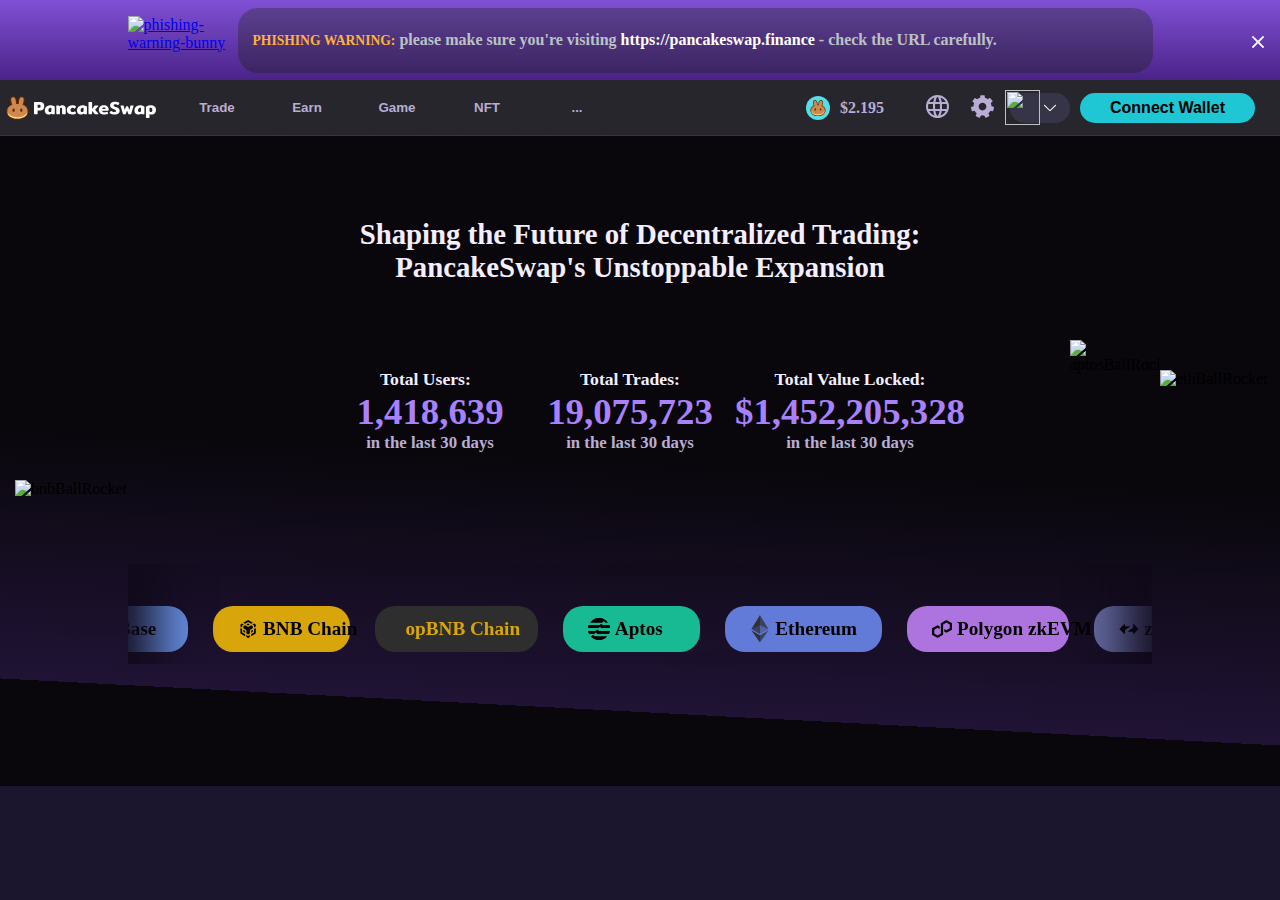
==== pancake_header.html @ ccd19db8 "rafa part" ====
<!DOCTYPE html>
<html lang="en">
<head>
    <meta charset="UTF-8">
    <meta name="viewport" content="width=device-width, initial-scale=1.0">
    <link rel="stylesheet" href="glide.core.min.css">
    <link rel="stylesheet" href="pancake_header.css">
    <link rel="stylesheet" href="pancake_header.js">
    <title>Document</title>
</head>
<body>
    <!--    Rafa Header  -->
    <div id="setBack"></div>
    <div id="phisWarning">
        <div id="phisContainer">
        <a id="phisBunnyBack"  href="https://imgbb.com/"><img id="phisBunny" src="https://i.ibb.co/3ckS0Kd/phishing-warning-bunny.webp" alt="phishing-warning-bunny" border="0"></a> 
        <div id="warningText">
            <p id="phisText"><span id="phisTitle">PHISHING WARNING:</span>  please make sure you're visiting  <span id="phisURL">https://pancakeswap.finance</span> - check the URL carefully.</p>
        </div>
        <button id="phisButton" >
                    <svg id="phisClose" fill="#000000" height="800px" width="800px" version="1.1" id="Layer_1" xmlns="http://www.w3.org/2000/svg" xmlns:xlink="http://www.w3.org/1999/xlink" 
                viewBox="0 0 492 492" xml:space="preserve">
            <g>
                <g>
                    <path d="M300.188,246L484.14,62.04c5.06-5.064,7.852-11.82,7.86-19.024c0-7.208-2.792-13.972-7.86-19.028L468.02,7.872
                        c-5.068-5.076-11.824-7.856-19.036-7.856c-7.2,0-13.956,2.78-19.024,7.856L246.008,191.82L62.048,7.872
                        c-5.06-5.076-11.82-7.856-19.028-7.856c-7.2,0-13.96,2.78-19.02,7.856L7.872,23.988c-10.496,10.496-10.496,27.568,0,38.052
                        L191.828,246L7.872,429.952c-5.064,5.072-7.852,11.828-7.852,19.032c0,7.204,2.788,13.96,7.852,19.028l16.124,16.116
                        c5.06,5.072,11.824,7.856,19.02,7.856c7.208,0,13.968-2.784,19.028-7.856l183.96-183.952l183.952,183.952
                        c5.068,5.072,11.824,7.856,19.024,7.856h0.008c7.204,0,13.96-2.784,19.028-7.856l16.12-16.116
                        c5.06-5.064,7.852-11.824,7.852-19.028c0-7.204-2.792-13.96-7.852-19.028L300.188,246z"/>
                </g>
            </g>
            </svg>
        </button>
        </div>
    </div>
    <nav class="navbar">
    <button id="panckHome"> 
    <svg id="pancBunnyMob" viewBox="0 0 198 199" color="text" width="20px" xmlns="http://www.w3.org/2000/svg"><path fill-rule="evenodd" clip-rule="evenodd" d="M98.552 198.607c-29.49-.022-53.246-7.027-69.844-19.609C11.91 166.265 3 148.195 3 127.748c0-19.701 8.891-33.907 18.952-43.51 7.884-7.525 16.584-12.344 22.642-15.117-1.37-4.162-3.079-9.61-4.608-15.238-2.046-7.53-4.053-16.366-4.053-22.84 0-7.663 1.687-15.36 6.238-21.34C46.98 3.385 54.218 0 62.926 0c6.806 0 12.584 2.499 17.108 6.81 4.324 4.12 7.202 9.593 9.189 15.298 3.491 10.024 4.85 22.618 5.232 35.187h8.341c.382-12.569 1.741-25.163 5.233-35.187 1.987-5.705 4.865-11.177 9.189-15.298C121.741 2.5 127.519 0 134.325 0c8.708 0 15.947 3.385 20.755 9.703 4.551 5.98 6.239 13.677 6.239 21.34 0 6.474-2.007 15.31-4.054 22.84-1.529 5.628-3.238 11.076-4.608 15.238 6.058 2.773 14.759 7.592 22.643 15.118 10.06 9.602 18.952 23.808 18.952 43.509 0 20.447-8.911 38.517-25.708 51.25-16.598 12.582-40.354 19.587-69.844 19.609h-.148z" fill="#633001"></path><path d="M62.926 7.288c-12.754 0-18.626 9.516-18.626 22.675 0 10.46 6.822 31.408 9.621 39.563.63 1.835-.36 3.844-2.164 4.555-10.222 4.031-40.39 18.789-40.39 52.588 0 35.603 30.658 62.448 87.191 62.49h.135c56.534-.042 87.19-26.887 87.19-62.49 0-33.799-30.167-48.557-40.389-52.588-1.804-.71-2.794-2.72-2.164-4.555 2.799-8.154 9.621-29.103 9.621-39.563 0-13.16-5.871-22.675-18.626-22.675-18.36 0-22.936 26.007-23.263 53.92-.022 1.863-1.528 3.375-3.392 3.375H89.58c-1.863 0-3.37-1.512-3.391-3.375-.326-27.913-4.903-53.92-23.263-53.92z" fill="#D1884F"></path><path d="M98.693 177.755c-41.538 0-87.253-22.235-87.325-51.018v.134c0 35.632 30.705 62.491 87.325 62.491 56.62 0 87.325-26.859 87.325-62.491v-.134c-.072 28.783-45.787 51.018-87.325 51.018z" fill="#FEDC90"></path><path class="eye" d="M75.614 117.896c0 9.718-4.593 14.779-10.258 14.779-5.665 0-10.258-5.061-10.258-14.779s4.593-14.779 10.258-14.779c5.665 0 10.258 5.061 10.258 14.779zM142.288 117.896c0 9.718-4.592 14.779-10.257 14.779-5.666 0-10.258-5.061-10.258-14.779s4.592-14.779 10.258-14.779c5.665 0 10.257 5.061 10.257 14.779z" fill="#633001"></path></svg>
    <path fill-rule="evenodd" clip-rule="evenodd" d="M98.552 198.607c-29.49-.022-53.246-7.027-69.844-19.609C11.91 166.265 3 148.195 3 127.748c0-19.701 8.891-33.907 18.952-43.51 7.884-7.525 16.584-12.344 22.642-15.117-1.37-4.162-3.079-9.61-4.608-15.238-2.046-7.53-4.053-16.366-4.053-22.84 0-7.663 1.687-15.36 6.238-21.34C46.98 3.385 54.218 0 62.926 0c6.806 0 12.584 2.499 17.108 6.81 4.324 4.12 7.202 9.593 9.189 15.298 3.491 10.024 4.85 22.618 5.232 35.187h8.341c.382-12.569 1.741-25.163 5.233-35.187 1.987-5.705 4.865-11.177 9.189-15.298C121.741 2.5 127.519 0 134.325 0c8.708 0 15.947 3.385 20.755 9.703 4.551 5.98 6.239 13.677 6.239 21.34 0 6.474-2.007 15.31-4.054 22.84-1.529 5.628-3.238 11.076-4.608 15.238 6.058 2.773 14.759 7.592 22.643 15.118 10.06 9.602 18.952 23.808 18.952 43.509 0 20.447-8.911 38.517-25.708 51.25-16.598 12.582-40.354 19.587-69.844 19.609h-.148z" fill="#633001"></path>
    <path d="M62.926 7.288c-12.754 0-18.626 9.516-18.626 22.675 0 10.46 6.822 31.408 9.621 39.563.63 1.835-.36 3.844-2.164 4.555-10.222 4.031-40.39 18.789-40.39 52.588 0 35.603 30.658 62.448 87.191 62.49h.135c56.534-.042 87.19-26.887 87.19-62.49 0-33.799-30.167-48.557-40.389-52.588-1.804-.71-2.794-2.72-2.164-4.555 2.799-8.154 9.621-29.103 9.621-39.563 0-13.16-5.871-22.675-18.626-22.675-18.36 0-22.936 26.007-23.263 53.92-.022 1.863-1.528 3.375-3.392 3.375H89.58c-1.863 0-3.37-1.512-3.391-3.375-.326-27.913-4.903-53.92-23.263-53.92z" fill="#D1884F"></path>
    <path d="M98.693 177.755c-41.538 0-87.253-22.235-87.325-51.018v.134c0 35.632 30.705 62.491 87.325 62.491 56.62 0 87.325-26.859 87.325-62.491v-.134c-.072 28.783-45.787 51.018-87.325 51.018z" fill="#FEDC90"></path>
    <path class="eye" d="M75.614 117.896c0 9.718-4.593 14.779-10.258 14.779-5.665 0-10.258-5.061-10.258-14.779s4.593-14.779 10.258-14.779c5.665 0 10.258 5.061 10.258 14.779zM142.288 117.896c0 9.718-4.592 14.779-10.257 14.779-5.666 0-10.258-5.061-10.258-14.779s4.592-14.779 10.258-14.779c5.665 0 10.257 5.061 10.257 14.779z" fill="#633001"></path>
    
    <svg id="pancBunnyWeb" viewBox="0 0 1281 199" color="text" width="20px" xmlns="http://www.w3.org/2000/svg"><path fill="var(--colors-contrast)" d="M247.013 153.096c-2.979 0-5.085-.617-6.318-1.849-1.13-1.233-1.695-3.185-1.695-5.856v-89.22c0-2.672.616-4.624 1.849-5.856 1.233-1.336 3.287-2.004 6.164-2.004h37.753c14.382 0 24.963 3.031 31.744 9.092 6.78 6.061 10.17 15.101 10.17 27.12 0 11.917-3.39 20.906-10.17 26.967-6.678 5.959-17.259 8.938-31.744 8.938h-14.639v24.963c0 2.671-.616 4.623-1.849 5.856-1.233 1.232-3.339 1.849-6.318 1.849h-14.947zm35.288-55.012c4.212 0 7.448-1.13 9.708-3.39 2.362-2.26 3.544-5.65 3.544-10.17 0-4.623-1.182-8.065-3.544-10.325-2.26-2.26-5.496-3.39-9.708-3.39h-12.174v27.275h12.174zM363.071 155.407c-9.656 0-17.412-3.082-23.268-9.245-5.753-6.267-8.629-15.05-8.629-26.351 0-8.629 1.952-16.18 5.855-22.652 4.007-6.472 9.606-11.454 16.797-14.947 7.294-3.595 15.666-5.393 25.117-5.393 7.808 0 14.691.873 20.649 2.62 6.061 1.643 11.608 4.057 16.642 7.242v61.638c0 1.952-.359 3.236-1.079 3.852-.719.617-2.157.925-4.314.925h-15.718c-1.13 0-2.003-.154-2.619-.463-.617-.41-1.13-1.027-1.541-1.849l-2.004-4.622c-2.979 3.184-6.574 5.496-10.786 6.934-4.109 1.541-9.143 2.311-15.102 2.311zm11.558-20.957c4.006 0 7.139-.976 9.399-2.927 2.26-1.952 3.39-4.726 3.39-8.322V99.163c-1.951-.925-4.417-1.387-7.396-1.387-5.445 0-9.811 1.9-13.098 5.701-3.185 3.801-4.777 9.143-4.777 16.026 0 9.965 4.16 14.947 12.482 14.947zM437.679 153.096c-2.98 0-5.086-.617-6.318-1.849-1.233-1.233-1.849-3.185-1.849-5.856V83.907c0-1.849.308-3.082.924-3.698.719-.72 2.157-1.079 4.315-1.079h15.872c1.232 0 2.157.206 2.773.617.719.308 1.13.924 1.233 1.849l.77 4.623c2.877-2.877 6.627-5.137 11.249-6.78 4.726-1.747 9.965-2.62 15.718-2.62 8.321 0 15.05 2.363 20.186 7.088 5.137 4.623 7.705 11.506 7.705 20.649v40.835c0 2.671-.616 4.623-1.849 5.856-1.13 1.232-3.185 1.849-6.164 1.849h-14.947c-2.979 0-5.136-.617-6.472-1.849-1.233-1.233-1.849-3.185-1.849-5.856v-38.832c0-3.082-.668-5.29-2.003-6.626-1.336-1.335-3.442-2.003-6.318-2.003-3.082 0-5.548.822-7.397 2.465-1.746 1.644-2.619 3.904-2.619 6.781v38.215c0 2.671-.617 4.623-1.849 5.856-1.13 1.232-3.185 1.849-6.164 1.849h-14.947zM564.725 155.407c-14.382 0-25.477-3.339-33.285-10.016-7.807-6.677-11.711-16.385-11.711-29.124 0-7.807 1.798-14.69 5.393-20.648 3.596-5.959 8.784-10.582 15.564-13.869 6.883-3.287 14.999-4.931 24.347-4.931 7.088 0 13.047.668 17.875 2.003 4.931 1.336 9.297 3.39 13.098 6.164 1.13.72 1.695 1.644 1.695 2.774 0 .822-.411 1.9-1.233 3.236l-6.318 10.94c-.719 1.439-1.592 2.158-2.619 2.158-.617 0-1.593-.411-2.928-1.233-2.774-1.746-5.393-3.03-7.859-3.852-2.363-.822-5.342-1.233-8.937-1.233-5.137 0-9.297 1.644-12.482 4.931-3.082 3.287-4.623 7.807-4.623 13.56 0 5.856 1.592 10.376 4.777 13.56 3.185 3.082 7.551 4.623 13.098 4.623 3.287 0 6.267-.462 8.938-1.387 2.671-.924 5.393-2.208 8.167-3.852 1.438-.822 2.465-1.233 3.082-1.233.924 0 1.746.719 2.465 2.158l6.934 11.865c.514 1.027.771 1.849.771 2.465 0 .925-.617 1.798-1.849 2.62-4.315 2.774-9.041 4.828-14.177 6.164-5.034 1.438-11.095 2.157-18.183 2.157zM638.004 155.407c-9.657 0-17.413-3.082-23.268-9.245-5.753-6.267-8.63-15.05-8.63-26.351 0-8.629 1.952-16.18 5.856-22.652 4.006-6.472 9.605-11.454 16.796-14.947 7.294-3.595 15.667-5.393 25.118-5.393 7.807 0 14.69.873 20.648 2.62 6.061 1.643 11.609 4.057 16.643 7.242v61.638c0 1.952-.36 3.236-1.079 3.852-.719.617-2.157.925-4.315.925h-15.717c-1.13 0-2.004-.154-2.62-.463-.616-.41-1.13-1.027-1.541-1.849l-2.003-4.622c-2.979 3.184-6.575 5.496-10.787 6.934-4.109 1.541-9.143 2.311-15.101 2.311zm11.557-20.957c4.007 0 7.14-.976 9.4-2.927 2.26-1.952 3.39-4.726 3.39-8.322V99.163c-1.952-.925-4.417-1.387-7.397-1.387-5.444 0-9.81 1.9-13.098 5.701-3.184 3.801-4.777 9.143-4.777 16.026 0 9.965 4.161 14.947 12.482 14.947zM787.963 147.24c.719.822 1.079 1.747 1.079 2.774 0 .924-.308 1.695-.925 2.311-.616.514-1.438.771-2.465.771h-23.885c-1.438 0-2.517-.103-3.236-.308-.616-.309-1.284-.874-2.003-1.695l-20.957-28.508v22.806c0 2.671-.616 4.623-1.849 5.856-1.233 1.232-3.339 1.849-6.318 1.849h-14.947c-2.979 0-5.085-.617-6.318-1.849-1.13-1.233-1.695-3.185-1.695-5.856v-89.22c0-2.672.616-4.624 1.849-5.856 1.233-1.336 3.288-2.004 6.164-2.004h14.947c2.979 0 5.085.668 6.318 2.004 1.233 1.232 1.849 3.184 1.849 5.855v51.622l20.341-26.504c.616-.822 1.284-1.387 2.003-1.695.719-.309 1.798-.463 3.236-.463h23.885c1.027 0 1.797.309 2.311.925.616.514.925 1.233.925 2.157 0 1.028-.36 1.952-1.079 2.774l-26.35 30.203 27.12 32.051zM837.998 155.407c-8.629 0-16.334-1.438-23.114-4.314-6.677-2.877-11.968-7.192-15.872-12.944-3.903-5.753-5.855-12.79-5.855-21.111 0-13.047 3.698-23.012 11.095-29.895 7.396-6.883 18.029-10.324 31.897-10.324 13.561 0 23.834 3.39 30.819 10.17 7.089 6.678 10.633 15.975 10.633 27.891 0 5.137-2.26 7.705-6.78 7.705h-48.386c0 4.417 1.643 7.808 4.931 10.17 3.39 2.363 8.475 3.544 15.255 3.544 4.212 0 7.705-.359 10.479-1.078 2.876-.822 5.753-2.003 8.629-3.544 1.233-.514 2.055-.771 2.465-.771.925 0 1.695.617 2.312 1.849l5.239 9.862c.514 1.028.771 1.798.771 2.312 0 .924-.617 1.798-1.85 2.619-4.211 2.774-8.988 4.777-14.33 6.01-5.342 1.233-11.455 1.849-18.338 1.849zm11.866-48.077c0-3.904-1.13-6.935-3.39-9.092-2.26-2.157-5.651-3.236-10.171-3.236s-7.961 1.13-10.324 3.39c-2.363 2.158-3.544 5.137-3.544 8.938h27.429zM930.417 155.407c-8.63 0-16.797-.873-24.501-2.619-7.705-1.85-13.92-4.418-18.646-7.705-1.746-1.13-2.619-2.312-2.619-3.544 0-.822.308-1.695.924-2.62l7.551-12.019c.822-1.233 1.643-1.849 2.465-1.849.514 0 1.387.359 2.62 1.078 3.801 2.158 8.115 3.904 12.944 5.239 4.828 1.336 9.605 2.004 14.331 2.004 4.828 0 8.372-.719 10.632-2.158 2.363-1.438 3.544-3.749 3.544-6.934 0-3.082-1.284-5.496-3.852-7.242-2.466-1.747-7.14-3.955-14.023-6.626-10.375-3.904-18.491-8.27-24.347-13.099-5.753-4.93-8.629-11.608-8.629-20.032 0-10.17 3.647-17.926 10.941-23.268C907.046 48.67 916.753 46 928.876 46c8.423 0 15.615.77 21.573 2.311 6.061 1.439 11.197 3.699 15.409 6.78 1.747 1.336 2.62 2.569 2.62 3.699 0 .719-.308 1.54-.925 2.465l-7.55 12.02c-.925 1.232-1.747 1.849-2.466 1.849-.513 0-1.387-.36-2.619-1.079-5.959-3.904-13.047-5.855-21.265-5.855-4.418 0-7.808.719-10.171 2.157-2.362 1.438-3.544 3.801-3.544 7.088 0 2.26.617 4.11 1.849 5.548 1.233 1.438 2.877 2.722 4.931 3.852 2.158 1.027 5.445 2.363 9.862 4.007l2.928 1.078c7.602 2.98 13.561 5.856 17.875 8.63 4.418 2.67 7.756 6.009 10.016 10.016 2.26 3.903 3.39 8.834 3.39 14.793 0 9.143-3.441 16.437-10.324 21.881-6.78 5.445-16.796 8.167-30.048 8.167zM1003.53 153.096c-1.54 0-2.72-.257-3.544-.771-.822-.513-1.439-1.541-1.85-3.082l-19.878-66.569c-.205-.616-.308-1.078-.308-1.386 0-1.438 1.027-2.158 3.082-2.158h20.338c1.34 0 2.31.257 2.93.77.62.412 1.03 1.13 1.23 2.158l8.32 34.98 10.48-28.2c.52-1.232 1.03-2.054 1.54-2.465.62-.514 1.65-.77 3.09-.77h9.7c1.44 0 2.42.256 2.93.77.62.41 1.18 1.233 1.7 2.465l10.32 28.2 8.48-34.98c.3-1.027.71-1.746 1.23-2.157.51-.514 1.44-.77 2.77-.77h20.5c2.05 0 3.08.719 3.08 2.157 0 .308-.1.77-.31 1.386l-20.03 66.569c-.41 1.541-1.03 2.569-1.85 3.082-.72.514-1.85.771-3.39.771h-15.1c-1.44 0-2.52-.257-3.24-.771-.72-.616-1.33-1.643-1.85-3.082l-10.17-27.891-10.17 27.891c-.41 1.439-1.03 2.466-1.85 3.082-.72.514-1.79.771-3.23.771h-14.95zM1128.73 155.407c-9.66 0-17.41-3.082-23.27-9.245-5.75-6.267-8.63-15.05-8.63-26.351 0-8.629 1.95-16.18 5.86-22.652 4-6.472 9.6-11.454 16.79-14.947 7.3-3.595 15.67-5.393 25.12-5.393 7.81 0 14.69.873 20.65 2.62 6.06 1.643 11.61 4.057 16.64 7.242v61.638c0 1.952-.36 3.236-1.08 3.852-.72.617-2.15.925-4.31.925h-15.72c-1.13 0-2-.154-2.62-.463-.62-.41-1.13-1.027-1.54-1.849l-2-4.622c-2.98 3.184-6.58 5.496-10.79 6.934-4.11 1.541-9.14 2.311-15.1 2.311zm11.56-20.957c4 0 7.14-.976 9.4-2.927 2.26-1.952 3.39-4.726 3.39-8.322V99.163c-1.96-.925-4.42-1.387-7.4-1.387-5.45 0-9.81 1.9-13.1 5.701-3.18 3.801-4.78 9.143-4.78 16.026 0 9.965 4.17 14.947 12.49 14.947zM1203.18 184.223c-2.98 0-5.08-.616-6.32-1.849-1.13-1.233-1.69-3.185-1.69-5.856V88.222c4.62-3.287 10.43-6.01 17.41-8.167 6.99-2.157 14.28-3.236 21.88-3.236 31.03 0 46.54 13.15 46.54 39.448 0 11.917-3.29 21.419-9.86 28.508-6.58 7.088-15.87 10.632-27.89 10.632-3.39 0-6.68-.411-9.87-1.233-3.08-.821-5.65-1.951-7.7-3.39v25.734c0 2.671-.62 4.623-1.85 5.856-1.23 1.233-3.34 1.849-6.32 1.849h-14.33zm33.44-49.619c4.42 0 7.71-1.643 9.86-4.931 2.26-3.39 3.39-7.91 3.39-13.56 0-6.677-1.33-11.352-4-14.023-2.57-2.773-6.58-4.16-12.02-4.16-3.5 0-6.27.462-8.32 1.387v24.501c0 3.493.97 6.164 2.92 8.013 1.96 1.849 4.68 2.773 8.17 2.773z"></path><path fill-rule="evenodd" clip-rule="evenodd" d="M97.556 198.607c-29.192-.022-52.708-7.027-69.138-19.609-16.627-12.733-25.448-30.803-25.448-51.25 0-19.701 8.801-33.907 18.76-43.51 7.805-7.525 16.417-12.344 22.414-15.117-1.356-4.162-3.048-9.61-4.562-15.238-2.025-7.53-4.012-16.366-4.012-22.84 0-7.663 1.67-15.36 6.175-21.34C46.505 3.385 53.671 0 62.291 0c6.737 0 12.457 2.499 16.934 6.81 4.28 4.12 7.13 9.593 9.097 15.298 3.456 10.024 4.802 22.618 5.179 35.187h8.257c.378-12.569 1.723-25.163 5.18-35.187 1.967-5.705 4.815-11.177 9.096-15.298C120.512 2.5 126.231 0 132.968 0c8.621 0 15.786 3.385 20.546 9.703 4.505 5.98 6.176 13.677 6.176 21.34 0 6.474-1.988 15.31-4.013 22.84-1.514 5.628-3.206 11.076-4.562 15.238 5.997 2.773 14.61 7.592 22.414 15.118 9.959 9.602 18.76 23.808 18.76 43.509 0 20.447-8.82 38.517-25.448 51.25-16.43 12.582-39.946 19.587-69.138 19.609h-.147z" fill="#633001"></path><path d="M62.29 7.288c-12.625 0-18.437 9.516-18.437 22.675 0 10.46 6.753 31.408 9.523 39.563.624 1.835-.356 3.844-2.142 4.555-10.119 4.031-39.981 18.789-39.981 52.588 0 35.603 30.347 62.448 86.31 62.491l.066-.001.067.001c55.962-.043 86.309-26.888 86.309-62.491 0-33.799-29.862-48.557-39.981-52.588-1.786-.71-2.765-2.72-2.142-4.555 2.771-8.154 9.524-29.103 9.524-39.563 0-13.16-5.812-22.675-18.438-22.675-18.174 0-22.705 26.007-23.028 53.92-.021 1.863-1.513 3.375-3.357 3.375H88.676c-1.845 0-3.336-1.512-3.358-3.375-.323-27.913-4.853-53.92-23.028-53.92z" fill="#D1884F"></path><path d="M97.696 177.755c-41.118 0-86.372-22.235-86.443-51.018v.134c0 35.632 30.395 62.491 86.443 62.491s86.443-26.859 86.443-62.491v-.134c-.071 28.783-45.325 51.018-86.443 51.018z" fill="#FEDC90"></path><path class="eye" d="M74.85 117.896c0 9.718-4.546 14.779-10.154 14.779s-10.154-5.061-10.154-14.779 4.546-14.779 10.154-14.779 10.154 5.061 10.154 14.779zM140.851 117.896c0 9.718-4.546 14.779-10.154 14.779s-10.154-5.061-10.154-14.779 4.546-14.779 10.154-14.779 10.154 5.061 10.154 14.779z" fill="#633001"></path></svg>
    <path fill="var(--colors-contrast)" d="M247.013 153.096c-2.979 0-5.085-.617-6.318-1.849-1.13-1.233-1.695-3.185-1.695-5.856v-89.22c0-2.672.616-4.624 1.849-5.856 1.233-1.336 3.287-2.004 6.164-2.004h37.753c14.382 0 24.963 3.031 31.744 9.092 6.78 6.061 10.17 15.101 10.17 27.12 0 11.917-3.39 20.906-10.17 26.967-6.678 5.959-17.259 8.938-31.744 8.938h-14.639v24.963c0 2.671-.616 4.623-1.849 5.856-1.233 1.232-3.339 1.849-6.318 1.849h-14.947zm35.288-55.012c4.212 0 7.448-1.13 9.708-3.39 2.362-2.26 3.544-5.65 3.544-10.17 0-4.623-1.182-8.065-3.544-10.325-2.26-2.26-5.496-3.39-9.708-3.39h-12.174v27.275h12.174zM363.071 155.407c-9.656 0-17.412-3.082-23.268-9.245-5.753-6.267-8.629-15.05-8.629-26.351 0-8.629 1.952-16.18 5.855-22.652 4.007-6.472 9.606-11.454 16.797-14.947 7.294-3.595 15.666-5.393 25.117-5.393 7.808 0 14.691.873 20.649 2.62 6.061 1.643 11.608 4.057 16.642 7.242v61.638c0 1.952-.359 3.236-1.079 3.852-.719.617-2.157.925-4.314.925h-15.718c-1.13 0-2.003-.154-2.619-.463-.617-.41-1.13-1.027-1.541-1.849l-2.004-4.622c-2.979 3.184-6.574 5.496-10.786 6.934-4.109 1.541-9.143 2.311-15.102 2.311zm11.558-20.957c4.006 0 7.139-.976 9.399-2.927 2.26-1.952 3.39-4.726 3.39-8.322V99.163c-1.951-.925-4.417-1.387-7.396-1.387-5.445 0-9.811 1.9-13.098 5.701-3.185 3.801-4.777 9.143-4.777 16.026 0 9.965 4.16 14.947 12.482 14.947zM437.679 153.096c-2.98 0-5.086-.617-6.318-1.849-1.233-1.233-1.849-3.185-1.849-5.856V83.907c0-1.849.308-3.082.924-3.698.719-.72 2.157-1.079 4.315-1.079h15.872c1.232 0 2.157.206 2.773.617.719.308 1.13.924 1.233 1.849l.77 4.623c2.877-2.877 6.627-5.137 11.249-6.78 4.726-1.747 9.965-2.62 15.718-2.62 8.321 0 15.05 2.363 20.186 7.088 5.137 4.623 7.705 11.506 7.705 20.649v40.835c0 2.671-.616 4.623-1.849 5.856-1.13 1.232-3.185 1.849-6.164 1.849h-14.947c-2.979 0-5.136-.617-6.472-1.849-1.233-1.233-1.849-3.185-1.849-5.856v-38.832c0-3.082-.668-5.29-2.003-6.626-1.336-1.335-3.442-2.003-6.318-2.003-3.082 0-5.548.822-7.397 2.465-1.746 1.644-2.619 3.904-2.619 6.781v38.215c0 2.671-.617 4.623-1.849 5.856-1.13 1.232-3.185 1.849-6.164 1.849h-14.947zM564.725 155.407c-14.382 0-25.477-3.339-33.285-10.016-7.807-6.677-11.711-16.385-11.711-29.124 0-7.807 1.798-14.69 5.393-20.648 3.596-5.959 8.784-10.582 15.564-13.869 6.883-3.287 14.999-4.931 24.347-4.931 7.088 0 13.047.668 17.875 2.003 4.931 1.336 9.297 3.39 13.098 6.164 1.13.72 1.695 1.644 1.695 2.774 0 .822-.411 1.9-1.233 3.236l-6.318 10.94c-.719 1.439-1.592 2.158-2.619 2.158-.617 0-1.593-.411-2.928-1.233-2.774-1.746-5.393-3.03-7.859-3.852-2.363-.822-5.342-1.233-8.937-1.233-5.137 0-9.297 1.644-12.482 4.931-3.082 3.287-4.623 7.807-4.623 13.56 0 5.856 1.592 10.376 4.777 13.56 3.185 3.082 7.551 4.623 13.098 4.623 3.287 0 6.267-.462 8.938-1.387 2.671-.924 5.393-2.208 8.167-3.852 1.438-.822 2.465-1.233 3.082-1.233.924 0 1.746.719 2.465 2.158l6.934 11.865c.514 1.027.771 1.849.771 2.465 0 .925-.617 1.798-1.849 2.62-4.315 2.774-9.041 4.828-14.177 6.164-5.034 1.438-11.095 2.157-18.183 2.157zM638.004 155.407c-9.657 0-17.413-3.082-23.268-9.245-5.753-6.267-8.63-15.05-8.63-26.351 0-8.629 1.952-16.18 5.856-22.652 4.006-6.472 9.605-11.454 16.796-14.947 7.294-3.595 15.667-5.393 25.118-5.393 7.807 0 14.69.873 20.648 2.62 6.061 1.643 11.609 4.057 16.643 7.242v61.638c0 1.952-.36 3.236-1.079 3.852-.719.617-2.157.925-4.315.925h-15.717c-1.13 0-2.004-.154-2.62-.463-.616-.41-1.13-1.027-1.541-1.849l-2.003-4.622c-2.979 3.184-6.575 5.496-10.787 6.934-4.109 1.541-9.143 2.311-15.101 2.311zm11.557-20.957c4.007 0 7.14-.976 9.4-2.927 2.26-1.952 3.39-4.726 3.39-8.322V99.163c-1.952-.925-4.417-1.387-7.397-1.387-5.444 0-9.81 1.9-13.098 5.701-3.184 3.801-4.777 9.143-4.777 16.026 0 9.965 4.161 14.947 12.482 14.947zM787.963 147.24c.719.822 1.079 1.747 1.079 2.774 0 .924-.308 1.695-.925 2.311-.616.514-1.438.771-2.465.771h-23.885c-1.438 0-2.517-.103-3.236-.308-.616-.309-1.284-.874-2.003-1.695l-20.957-28.508v22.806c0 2.671-.616 4.623-1.849 5.856-1.233 1.232-3.339 1.849-6.318 1.849h-14.947c-2.979 0-5.085-.617-6.318-1.849-1.13-1.233-1.695-3.185-1.695-5.856v-89.22c0-2.672.616-4.624 1.849-5.856 1.233-1.336 3.288-2.004 6.164-2.004h14.947c2.979 0 5.085.668 6.318 2.004 1.233 1.232 1.849 3.184 1.849 5.855v51.622l20.341-26.504c.616-.822 1.284-1.387 2.003-1.695.719-.309 1.798-.463 3.236-.463h23.885c1.027 0 1.797.309 2.311.925.616.514.925 1.233.925 2.157 0 1.028-.36 1.952-1.079 2.774l-26.35 30.203 27.12 32.051zM837.998 155.407c-8.629 0-16.334-1.438-23.114-4.314-6.677-2.877-11.968-7.192-15.872-12.944-3.903-5.753-5.855-12.79-5.855-21.111 0-13.047 3.698-23.012 11.095-29.895 7.396-6.883 18.029-10.324 31.897-10.324 13.561 0 23.834 3.39 30.819 10.17 7.089 6.678 10.633 15.975 10.633 27.891 0 5.137-2.26 7.705-6.78 7.705h-48.386c0 4.417 1.643 7.808 4.931 10.17 3.39 2.363 8.475 3.544 15.255 3.544 4.212 0 7.705-.359 10.479-1.078 2.876-.822 5.753-2.003 8.629-3.544 1.233-.514 2.055-.771 2.465-.771.925 0 1.695.617 2.312 1.849l5.239 9.862c.514 1.028.771 1.798.771 2.312 0 .924-.617 1.798-1.85 2.619-4.211 2.774-8.988 4.777-14.33 6.01-5.342 1.233-11.455 1.849-18.338 1.849zm11.866-48.077c0-3.904-1.13-6.935-3.39-9.092-2.26-2.157-5.651-3.236-10.171-3.236s-7.961 1.13-10.324 3.39c-2.363 2.158-3.544 5.137-3.544 8.938h27.429zM930.417 155.407c-8.63 0-16.797-.873-24.501-2.619-7.705-1.85-13.92-4.418-18.646-7.705-1.746-1.13-2.619-2.312-2.619-3.544 0-.822.308-1.695.924-2.62l7.551-12.019c.822-1.233 1.643-1.849 2.465-1.849.514 0 1.387.359 2.62 1.078 3.801 2.158 8.115 3.904 12.944 5.239 4.828 1.336 9.605 2.004 14.331 2.004 4.828 0 8.372-.719 10.632-2.158 2.363-1.438 3.544-3.749 3.544-6.934 0-3.082-1.284-5.496-3.852-7.242-2.466-1.747-7.14-3.955-14.023-6.626-10.375-3.904-18.491-8.27-24.347-13.099-5.753-4.93-8.629-11.608-8.629-20.032 0-10.17 3.647-17.926 10.941-23.268C907.046 48.67 916.753 46 928.876 46c8.423 0 15.615.77 21.573 2.311 6.061 1.439 11.197 3.699 15.409 6.78 1.747 1.336 2.62 2.569 2.62 3.699 0 .719-.308 1.54-.925 2.465l-7.55 12.02c-.925 1.232-1.747 1.849-2.466 1.849-.513 0-1.387-.36-2.619-1.079-5.959-3.904-13.047-5.855-21.265-5.855-4.418 0-7.808.719-10.171 2.157-2.362 1.438-3.544 3.801-3.544 7.088 0 2.26.617 4.11 1.849 5.548 1.233 1.438 2.877 2.722 4.931 3.852 2.158 1.027 5.445 2.363 9.862 4.007l2.928 1.078c7.602 2.98 13.561 5.856 17.875 8.63 4.418 2.67 7.756 6.009 10.016 10.016 2.26 3.903 3.39 8.834 3.39 14.793 0 9.143-3.441 16.437-10.324 21.881-6.78 5.445-16.796 8.167-30.048 8.167zM1003.53 153.096c-1.54 0-2.72-.257-3.544-.771-.822-.513-1.439-1.541-1.85-3.082l-19.878-66.569c-.205-.616-.308-1.078-.308-1.386 0-1.438 1.027-2.158 3.082-2.158h20.338c1.34 0 2.31.257 2.93.77.62.412 1.03 1.13 1.23 2.158l8.32 34.98 10.48-28.2c.52-1.232 1.03-2.054 1.54-2.465.62-.514 1.65-.77 3.09-.77h9.7c1.44 0 2.42.256 2.93.77.62.41 1.18 1.233 1.7 2.465l10.32 28.2 8.48-34.98c.3-1.027.71-1.746 1.23-2.157.51-.514 1.44-.77 2.77-.77h20.5c2.05 0 3.08.719 3.08 2.157 0 .308-.1.77-.31 1.386l-20.03 66.569c-.41 1.541-1.03 2.569-1.85 3.082-.72.514-1.85.771-3.39.771h-15.1c-1.44 0-2.52-.257-3.24-.771-.72-.616-1.33-1.643-1.85-3.082l-10.17-27.891-10.17 27.891c-.41 1.439-1.03 2.466-1.85 3.082-.72.514-1.79.771-3.23.771h-14.95zM1128.73 155.407c-9.66 0-17.41-3.082-23.27-9.245-5.75-6.267-8.63-15.05-8.63-26.351 0-8.629 1.95-16.18 5.86-22.652 4-6.472 9.6-11.454 16.79-14.947 7.3-3.595 15.67-5.393 25.12-5.393 7.81 0 14.69.873 20.65 2.62 6.06 1.643 11.61 4.057 16.64 7.242v61.638c0 1.952-.36 3.236-1.08 3.852-.72.617-2.15.925-4.31.925h-15.72c-1.13 0-2-.154-2.62-.463-.62-.41-1.13-1.027-1.54-1.849l-2-4.622c-2.98 3.184-6.58 5.496-10.79 6.934-4.11 1.541-9.14 2.311-15.1 2.311zm11.56-20.957c4 0 7.14-.976 9.4-2.927 2.26-1.952 3.39-4.726 3.39-8.322V99.163c-1.96-.925-4.42-1.387-7.4-1.387-5.45 0-9.81 1.9-13.1 5.701-3.18 3.801-4.78 9.143-4.78 16.026 0 9.965 4.17 14.947 12.49 14.947zM1203.18 184.223c-2.98 0-5.08-.616-6.32-1.849-1.13-1.233-1.69-3.185-1.69-5.856V88.222c4.62-3.287 10.43-6.01 17.41-8.167 6.99-2.157 14.28-3.236 21.88-3.236 31.03 0 46.54 13.15 46.54 39.448 0 11.917-3.29 21.419-9.86 28.508-6.58 7.088-15.87 10.632-27.89 10.632-3.39 0-6.68-.411-9.87-1.233-3.08-.821-5.65-1.951-7.7-3.39v25.734c0 2.671-.62 4.623-1.85 5.856-1.23 1.233-3.34 1.849-6.32 1.849h-14.33zm33.44-49.619c4.42 0 7.71-1.643 9.86-4.931 2.26-3.39 3.39-7.91 3.39-13.56 0-6.677-1.33-11.352-4-14.023-2.57-2.773-6.58-4.16-12.02-4.16-3.5 0-6.27.462-8.32 1.387v24.501c0 3.493.97 6.164 2.92 8.013 1.96 1.849 4.68 2.773 8.17 2.773z"></path>
    <path fill-rule="evenodd" clip-rule="evenodd" d="M97.556 198.607c-29.192-.022-52.708-7.027-69.138-19.609-16.627-12.733-25.448-30.803-25.448-51.25 0-19.701 8.801-33.907 18.76-43.51 7.805-7.525 16.417-12.344 22.414-15.117-1.356-4.162-3.048-9.61-4.562-15.238-2.025-7.53-4.012-16.366-4.012-22.84 0-7.663 1.67-15.36 6.175-21.34C46.505 3.385 53.671 0 62.291 0c6.737 0 12.457 2.499 16.934 6.81 4.28 4.12 7.13 9.593 9.097 15.298 3.456 10.024 4.802 22.618 5.179 35.187h8.257c.378-12.569 1.723-25.163 5.18-35.187 1.967-5.705 4.815-11.177 9.096-15.298C120.512 2.5 126.231 0 132.968 0c8.621 0 15.786 3.385 20.546 9.703 4.505 5.98 6.176 13.677 6.176 21.34 0 6.474-1.988 15.31-4.013 22.84-1.514 5.628-3.206 11.076-4.562 15.238 5.997 2.773 14.61 7.592 22.414 15.118 9.959 9.602 18.76 23.808 18.76 43.509 0 20.447-8.82 38.517-25.448 51.25-16.43 12.582-39.946 19.587-69.138 19.609h-.147z" fill="#633001"></path>
    <path d="M62.29 7.288c-12.625 0-18.437 9.516-18.437 22.675 0 10.46 6.753 31.408 9.523 39.563.624 1.835-.356 3.844-2.142 4.555-10.119 4.031-39.981 18.789-39.981 52.588 0 35.603 30.347 62.448 86.31 62.491l.066-.001.067.001c55.962-.043 86.309-26.888 86.309-62.491 0-33.799-29.862-48.557-39.981-52.588-1.786-.71-2.765-2.72-2.142-4.555 2.771-8.154 9.524-29.103 9.524-39.563 0-13.16-5.812-22.675-18.438-22.675-18.174 0-22.705 26.007-23.028 53.92-.021 1.863-1.513 3.375-3.357 3.375H88.676c-1.845 0-3.336-1.512-3.358-3.375-.323-27.913-4.853-53.92-23.028-53.92z" fill="#D1884F"></path>
    <path d="M97.696 177.755c-41.118 0-86.372-22.235-86.443-51.018v.134c0 35.632 30.395 62.491 86.443 62.491s86.443-26.859 86.443-62.491v-.134c-.071 28.783-45.325 51.018-86.443 51.018z" fill="#FEDC90"></path>
    <path class="eye" d="M74.85 117.896c0 9.718-4.546 14.779-10.154 14.779s-10.154-5.061-10.154-14.779 4.546-14.779 10.154-14.779 10.154 5.061 10.154 14.779zM140.851 117.896c0 9.718-4.546 14.779-10.154 14.779s-10.154-5.061-10.154-14.779 4.546-14.779 10.154-14.779 10.154 5.061 10.154 14.779z" fill="#633001"></path>
    <a href="https://pancakeswap.finance/"> </a>
    </button>
    <div id="container-nav">
    <div class="dropdownWorld" id="trade">
       <button class="navtext dropdownWorld">Trade </button> 
        <div class="dropdown-content dropOptions">
        <a class="navOpts" href="#">Swap</a>
        <a class="navOpts" href="#">Liquidity</a>
        <a class="navOpts" href="#">Perpetual</a>
        <a class="navOpts" href="#">Bridge</a>
        <a class="navOpts" href="#">Limit (V2)</a>
        <a class="navOpts" href="#">Buy Crypto</a>
        <a class="navOpts" href="#">Trading Reward</a>
    </div>
    </div>
    <div class="dropdownWorld" id="Earn">
        <button class="navtext dropdownWorld">Earn </button> 
         <div class="dropdown-content dropOptions">
         <a class="navOpts" href="#">Farms</a>
         <a class="navOpts" href="#">CAKE Staking</a>
         <a class="navOpts" href="#">Pools</a>
         <a class="navOpts" href="#">Position Manager</a>
         <a class="navOpts" href="#">Liquid Staking</a>
         <a class="navOpts" href="#">Simple Staking</a>
     </div>
     </div>
     <div class="dropdownWorld" id="game">
        <button class="navtext dropdownWorld">Game </button> 
         <div class="dropdown-content dropOptions">
         <a class="navOpts" href="#">Gaming Marketplace</a>
         <a class="navOpts" href="#">Prediction (BETA)</a>
         <a class="navOpts" href="#">Lottery</a>
         <a class="navOpts" href="#">Pottery (BETA)</a>
     </div>
     </div>
     <div class="dropdownWorld" id="nft">
        <button class="navtext dropdownWorld">NFT </button> 
         <div class="dropdown-content dropOptions">
         <a class="navOpts" href="#">Overview</a>
         <a class="navOpts" href="#">Collections</a>
         <a class="navOpts" href="#">Activity</a>
     </div>
     </div>
     <div class="dropdownWorld " id="dots">
        <button class="navtext dropdownWorld">... </button> 
         <div class="dropdown-content dropOptions">
         <a class="navOpts" href="#">Info</a>
         <a class="navOpts" href="#">IFO</a>
         <a class="navOpts" href="#">Affiliate Program</a>
         <a class="navOpts" href="#">Voting</a>
         <a class="navOpts" href="#" id="leaderboard">Leaderboard</a>
         <a class="navOpts" href="#">Blog</a>
         <a class="navOpts" href="#">Docs</a>
     </div>
     </div>
    </div>

<div id="container-nav2">
    <div id="bunContainer">
    <svg id="bunCoin" viewBox="0 0 96 96" width="24px" mr="8px" color="text" xmlns="http://www.w3.org/2000/svg" class="sc-grXZZQ gwnzbZ"><circle cx="48" cy="48" r="48" fill="#53DEE9"></circle><path fill-rule="evenodd" clip-rule="evenodd" d="M47.858 79.875c-9.342-.007-16.866-2.249-22.124-6.275-5.321-4.075-8.144-9.857-8.144-16.4 0-6.304 2.817-10.85 6.004-13.923 2.497-2.408 5.253-3.95 7.172-4.838a99.818 99.818 0 01-1.46-4.876c-.648-2.41-1.284-5.237-1.284-7.309 0-2.452.535-4.915 1.977-6.829 1.523-2.021 3.816-3.104 6.574-3.104 2.156 0 3.986.8 5.42 2.179 1.369 1.318 2.28 3.07 2.91 4.895 1.106 3.208 1.537 7.238 1.657 11.26h2.643c.12-4.022.551-8.052 1.657-11.26.63-1.825 1.541-3.577 2.91-4.895 1.434-1.38 3.264-2.18 5.42-2.18 2.758 0 5.051 1.084 6.574 3.105 1.442 1.914 1.977 4.377 1.977 6.83 0 2.071-.636 4.898-1.284 7.308a99.707 99.707 0 01-1.46 4.876c1.919.888 4.675 2.43 7.172 4.838 3.187 3.073 6.004 7.619 6.004 13.923 0 6.543-2.823 12.325-8.144 16.4-5.257 4.026-12.782 6.268-22.124 6.275h-.047z" fill="#633001"></path><path d="M36.573 18.653c-4.04 0-5.9 3.045-5.9 7.256 0 3.347 2.16 10.05 3.048 12.66.199.587-.114 1.23-.686 1.458-3.238 1.29-12.794 6.012-12.794 16.828 0 11.393 9.711 19.983 27.619 19.997h.043c17.908-.014 27.619-8.604 27.619-19.997 0-10.816-9.556-15.539-12.794-16.828a1.176 1.176 0 01-.686-1.458c.887-2.61 3.048-9.313 3.048-12.66 0-4.211-1.86-7.256-5.9-7.256-5.816 0-7.266 8.322-7.37 17.254a1.084 1.084 0 01-1.074 1.08h-5.73c-.59 0-1.067-.484-1.074-1.08-.103-8.932-1.553-17.254-7.369-17.254z" fill="#D1884F"></path><path d="M47.903 73.202c-13.158 0-27.64-7.115-27.662-16.326v.043c0 11.403 9.727 19.997 27.662 19.997s27.661-8.594 27.661-19.997v-.043c-.022 9.21-14.503 16.326-27.661 16.326z" fill="#FEDC90"></path><path d="M40.592 54.047c0 3.11-1.455 4.73-3.25 4.73-1.794 0-3.249-1.62-3.249-4.73 0-3.11 1.455-4.73 3.25-4.73 1.794 0 3.249 1.62 3.249 4.73zM61.712 54.047c0 3.11-1.455 4.73-3.25 4.73-1.794 0-3.248-1.62-3.248-4.73 0-3.11 1.454-4.73 3.249-4.73 1.794 0 3.25 1.62 3.25 4.73z" fill="#633001"></path><defs><linearGradient id="paint0_linear_10493" x1="48" y1="0" x2="48" y2="96" gradientUnits="userSpaceOnUse"><stop stop-color="#53DEE9"></stop><stop offset="1" stop-color="#1FC7D4"></stop></linearGradient></defs></svg>
    <circle cx="48" cy="48" r="48" fill="#53DEE9"></circle>
    <path fill-rule="evenodd" clip-rule="evenodd" d="M47.858 79.875c-9.342-.007-16.866-2.249-22.124-6.275-5.321-4.075-8.144-9.857-8.144-16.4 0-6.304 2.817-10.85 6.004-13.923 2.497-2.408 5.253-3.95 7.172-4.838a99.818 99.818 0 01-1.46-4.876c-.648-2.41-1.284-5.237-1.284-7.309 0-2.452.535-4.915 1.977-6.829 1.523-2.021 3.816-3.104 6.574-3.104 2.156 0 3.986.8 5.42 2.179 1.369 1.318 2.28 3.07 2.91 4.895 1.106 3.208 1.537 7.238 1.657 11.26h2.643c.12-4.022.551-8.052 1.657-11.26.63-1.825 1.541-3.577 2.91-4.895 1.434-1.38 3.264-2.18 5.42-2.18 2.758 0 5.051 1.084 6.574 3.105 1.442 1.914 1.977 4.377 1.977 6.83 0 2.071-.636 4.898-1.284 7.308a99.707 99.707 0 01-1.46 4.876c1.919.888 4.675 2.43 7.172 4.838 3.187 3.073 6.004 7.619 6.004 13.923 0 6.543-2.823 12.325-8.144 16.4-5.257 4.026-12.782 6.268-22.124 6.275h-.047z" fill="#633001"></path>
    <path d="M36.573 18.653c-4.04 0-5.9 3.045-5.9 7.256 0 3.347 2.16 10.05 3.048 12.66.199.587-.114 1.23-.686 1.458-3.238 1.29-12.794 6.012-12.794 16.828 0 11.393 9.711 19.983 27.619 19.997h.043c17.908-.014 27.619-8.604 27.619-19.997 0-10.816-9.556-15.539-12.794-16.828a1.176 1.176 0 01-.686-1.458c.887-2.61 3.048-9.313 3.048-12.66 0-4.211-1.86-7.256-5.9-7.256-5.816 0-7.266 8.322-7.37 17.254a1.084 1.084 0 01-1.074 1.08h-5.73c-.59 0-1.067-.484-1.074-1.08-.103-8.932-1.553-17.254-7.369-17.254z" fill="#D1884F"></path>
    <path d="M47.903 73.202c-13.158 0-27.64-7.115-27.662-16.326v.043c0 11.403 9.727 19.997 27.662 19.997s27.661-8.594 27.661-19.997v-.043c-.022 9.21-14.503 16.326-27.661 16.326z" fill="#FEDC90"></path>
    <path d="M40.592 54.047c0 3.11-1.455 4.73-3.25 4.73-1.794 0-3.249-1.62-3.249-4.73 0-3.11 1.455-4.73 3.25-4.73 1.794 0 3.249 1.62 3.249 4.73zM61.712 54.047c0 3.11-1.455 4.73-3.25 4.73-1.794 0-3.248-1.62-3.248-4.73 0-3.11 1.454-4.73 3.249-4.73 1.794 0 3.25 1.62 3.25 4.73z" fill="#633001"></path>
    </div>
    <div id="money">$2.195</div>
    <div class="dropdownWorld">
        <button class="dropbtn">
                <svg class="nav-icon" fill="#000000" height="500px" width="500px" version="1.1" id="Layer_1" xmlns="http://www.w3.org/2000/svg" xmlns:xlink="http://www.w3.org/1999/xlink" viewBox="0 0 330.00 330.00" xml:space="preserve" stroke="#000000" stroke-width="0.0033">
                <g id="SVGRepo_bgCarrier" stroke-width="0"/>
                <g id="SVGRepo_tracerCarrier" stroke-linecap="round" stroke-linejoin="round" stroke="#CCCCCC" stroke-width="2.64"/>
                <g id="SVGRepo_iconCarrier"> <path id="XMLID_169_" d="M320.847,219.194c5.923-16.983,9.153-35.217,9.153-54.193c0-18.974-3.229-37.206-9.15-54.187 c-0.171-0.587-0.368-1.163-0.606-1.719C297.288,45.547,236.366,0,165,0S32.712,45.547,9.757,109.096 c-0.238,0.556-0.436,1.131-0.606,1.719C3.23,127.795,0,146.027,0,165.001c0,18.976,3.23,37.21,9.153,54.193 c0.169,0.581,0.364,1.151,0.6,1.7C32.705,284.449,93.63,330,165,330s132.295-45.551,155.247-109.105 C320.482,220.345,320.678,219.775,320.847,219.194z M165,300c-3.23,0-12.642-8.232-21.124-33.677 c-3.591-10.773-6.522-23.036-8.759-36.324h59.768c-2.237,13.289-5.168,25.552-8.759,36.324C177.644,291.768,168.23,300,165,300z M131.404,199.999c-0.926-11.29-1.404-23.022-1.404-34.998c0-11.978,0.478-23.71,1.405-35.002h67.191 c0.926,11.291,1.404,23.024,1.404,35.002c0,11.976-0.479,23.708-1.404,34.998H131.404z M30,165.001 c0-12.102,1.61-23.834,4.611-35.002h66.725c-0.873,11.371-1.336,23.086-1.336,35.002c0,11.914,0.463,23.628,1.336,34.998H34.61 C31.61,188.832,30,177.102,30,165.001z M165,30c3.23,0,12.644,8.232,21.125,33.677c3.591,10.772,6.521,23.035,8.759,36.322h-59.767 c2.237-13.288,5.168-25.55,8.759-36.322C152.358,38.232,161.77,30,165,30z M228.664,129.999h66.725 c3.001,11.168,4.611,22.899,4.611,35.002c0,12.101-1.609,23.831-4.61,34.998h-66.725c0.873-11.37,1.336-23.084,1.336-34.998 C230,153.086,229.537,141.371,228.664,129.999z M283.288,99.999h-58.036c-2.578-16.776-6.156-32.28-10.666-45.809 c-2.153-6.459-4.42-12.16-6.762-17.225C240.148,47.806,267.049,70.566,283.288,99.999z M122.177,36.965 c-2.342,5.065-4.608,10.766-6.762,17.225c-4.51,13.529-8.089,29.033-10.666,45.809H46.712 C62.951,70.565,89.853,47.805,122.177,36.965z M46.711,229.999h58.038c2.577,16.776,6.157,32.281,10.667,45.811 c2.153,6.459,4.42,12.16,6.762,17.225C89.852,282.195,62.95,259.434,46.711,229.999z M207.824,293.034 c2.342-5.065,4.608-10.766,6.762-17.225c4.51-13.529,8.089-29.034,10.666-45.811h58.037 C267.051,259.434,240.149,282.194,207.824,293.034z"/> </g>
                </svg>
        </button>
        <div class="dropdown-content" id="dropdown-lang">
          <a class="navLang" href="#">لعربية</a>
          <a class="navLang" href="#">বাংলা</a>
          <a class="navLang" href="#">English</a>
          <a class="navLang" href="#">Deutsch</a>
          <a class="navLang" href="#">Ελληνικά</a>
          <a class="navLang" href="#">Español</a>
          <a class="navLang" href="#">Suomalainen</a>
          <a class="navLang" href="#">Filipino</a>
          <a class="navLang" href="#">Français</a>
          <a class="navLang" href="#">हिंदी</a>
          <a class="navLang" href="#">Magyar</a>
          <a class="navLang" href="#">Bahasa Indonesia</a>
          <a class="navLang" href="#">Italiano</a>
          <a class="navLang" href="#">日本語</a>
          <a class="navLang" href="#">한국어</a>
          <a class="navLang" href="#">Nederlands</a>
          <a class="navLang" href="#">Polski</a>
          <a class="navLang" href="#">Portugués</a>
          <a class="navLang" href="#">Românâ</a>
          <a class="navLang" href="#">Русский</a>
          <a class="navLang" href="#">Svenska</a>
          <a class="navLang" href="#">தமிழ்</a>
          <a class="navLang" href="#">Türkçe</a>
          <a class="navLang" href="#">Українська</a>
          <a class="navLang" href="#">Tiếng Việt</a>
          <a class="navLang" href="#">简体中文</a>
          <a class="navLang" href="#">繁體中文</a>
        </div>
        </div>
        <button id="navGear">
            <svg class="nav-icon" fill="#000000" version="1.1" id="Capa_1" xmlns="http://www.w3.org/2000/svg" xmlns:xlink="http://www.w3.org/1999/xlink" 
             width="800px" height="800px" viewBox="0 0 97.766 97.766"
             xml:space="preserve">
        <g>
            <path d="M95.806,49.958l-8.622-1.912c-0.125-4.992-1.196-9.823-3.188-14.371l6.697-5.424c1.073-0.869,1.238-2.443,0.37-3.516
                l-9.142-11.292c-0.418-0.515-1.022-0.844-1.683-0.913c-0.663-0.069-1.318,0.126-1.835,0.543l-6.535,5.292
                c-3.989-2.997-8.438-5.151-13.233-6.409V3.646c0-1.381-1.119-2.5-2.5-2.5h-14.53c-1.381,0-2.5,1.119-2.5,2.5v8.317
                c-4.9,1.288-9.435,3.513-13.491,6.618l-6.595-5.247c-0.519-0.413-1.178-0.601-1.84-0.527c-0.658,0.075-1.261,0.409-1.674,0.928
                L6.459,25.105c-0.412,0.519-0.602,1.181-0.527,1.839c0.075,0.659,0.409,1.261,0.928,1.673l6.763,5.378
                c-1.947,4.561-2.976,9.394-3.058,14.379l-8.628,1.992c-0.646,0.148-1.206,0.549-1.558,1.111s-0.465,1.24-0.315,1.887l3.27,14.159
                c0.311,1.345,1.649,2.183,2.998,1.874l8.885-2.051c2.313,4.246,5.362,7.966,9.068,11.068l-3.995,8.373
                c-0.285,0.6-0.321,1.286-0.1,1.911c0.221,0.625,0.682,1.138,1.28,1.422l13.115,6.255c0.339,0.162,0.707,0.244,1.076,0.244
                c0.281,0,0.564-0.048,0.835-0.145c0.625-0.221,1.136-0.682,1.422-1.279l4.043-8.479c4.663,0.852,9.508,0.834,14.144-0.051
                l4.113,8.432c0.604,1.24,2.103,1.757,3.343,1.15l13.06-6.369c0.598-0.291,1.054-0.807,1.27-1.434s0.174-1.314-0.117-1.91
                l-4.062-8.324c3.685-3.136,6.705-6.886,8.984-11.158l8.883,1.97c1.354,0.297,2.685-0.554,2.981-1.899l3.146-14.186
                C98.004,51.593,97.153,50.257,95.806,49.958z M65.312,49.025c0,9.062-7.371,16.433-16.433,16.433
                c-9.061,0-16.433-7.371-16.433-16.433c0-9.061,7.372-16.433,16.433-16.433C57.941,32.592,65.312,39.964,65.312,49.025z"/>
        </g>
        </svg>
        </button>
        <div class="dropdownWorld" id="arrowbox">
            <button class="dropbtn" id="netbutton">
                <img id="arrowBNB" src="https://assets.pancakeswap.finance/web/chains/56.png">
                <svg id="netarrow" fill="#000000" height="800px" width="800px" version="1.1" id="Layer_1" xmlns="http://www.w3.org/2000/svg" xmlns:xlink="http://www.w3.org/1999/xlink" 
	        viewBox="0 0 330 330" xml:space="preserve">
            <path id="XMLID_225_" d="M325.607,79.393c-5.857-5.857-15.355-5.858-21.213,0.001l-139.39,139.393L25.607,79.393
	            c-5.857-5.857-15.355-5.858-21.213,0.001c-5.858,5.858-5.858,15.355,0,21.213l150.004,150c2.813,2.813,6.628,4.393,10.606,4.393
	            s7.794-1.581,10.606-4.394l149.996-150C331.465,94.749,331.465,85.251,325.607,79.393z"/>
            </svg>
            </button>
            <div class="dropdown-content">
            <div id="netoption"> Select a Network </div>
                <div class="Crypto-option">
                    <img alt="chain-56" loading="lazy" width="24" height="24" decoding="async" data-nimg="1" src="https://assets.pancakeswap.finance/web/chains/56.png" style="color: transparent; max-height: 24px;">
                    <a class="Crypto-tableBNB" href="#">BNB Smart Chain</a>
                </div>
                <div class="Crypto-option">
                    <img alt="chain-1" loading="lazy" width="24" height="24" decoding="async" data-nimg="1" src="https://assets.pancakeswap.finance/web/chains/1.png" style="color: transparent; max-height: 24px;">
                    <a class="Crypto-table" href="#">Ethereum</a>
                </div>
                <div class="Crypto-option">
                    <img alt="chain-1101" loading="lazy" width="24" height="24" decoding="async" data-nimg="1" src="https://assets.pancakeswap.finance/web/chains/1101.png" style="color: transparent; max-height: 24px;">
                    <a class="Crypto-table" href="#">Polygon zkEVM</a>
                </div>
                <div class="Crypto-option">
                    <img alt="chain-324" loading="lazy" width="24" height="24" decoding="async" data-nimg="1" src="https://assets.pancakeswap.finance/web/chains/324.png" style="color: transparent; max-height: 24px;">
                    <a class="Crypto-table" href="#">zkSync Era</a>
                </div>
                <div class="Crypto-option">
                    <img alt="chain-42161" loading="lazy" width="24" height="24" decoding="async" data-nimg="1" src="https://assets.pancakeswap.finance/web/chains/42161.png" style="color: transparent; max-height: 24px;">
                    <a class="Crypto-table" href="#">Arbitrum One</a>
                </div>
                <div class="Crypto-option">
                    <img alt="chain-59144" loading="lazy" width="24" height="24" decoding="async" data-nimg="1" src="https://assets.pancakeswap.finance/web/chains/59144.png" style="color: transparent; max-height: 24px;">
                    <a class="Crypto-table" href="#">Linea Mainnet</a>
                </div>
                <div class="Crypto-option">
                    <img alt="chain-8453" loading="lazy" width="24" height="24" decoding="async" data-nimg="1" src="https://assets.pancakeswap.finance/web/chains/8453.png" style="color: transparent; max-height: 24px;">
                    <a class="Crypto-table" href="#">Base</a>
                </div>
                <div class="Crypto-option">
                    <img alt="chain-204" loading="lazy" width="24" height="24" decoding="async" data-nimg="1" src="https://assets.pancakeswap.finance/web/chains/204.png" style="color: transparent; max-height: 24px;">
                    <a class="Crypto-table" href="#">opBNB</a>
                </div>
                <div class="Crypto-option">
                    <img alt="chain-aptos-1" loading="lazy" width="24" height="24" decoding="async" data-nimg="1" src="https://aptos.pancakeswap.finance/images/apt.png" style="color: transparent;">
                    <a class="Crypto-table" href="#">Aptos</a>
                </div>
            </div>
        </div>
    
    <button id="connect-button"> Connect </button>
    <button id="connect-button2"> Connect Wallet</button>
    
        </div>
    </div>
    </nav>
    <div id="settings">
        <div id="setSettings">
            <p id="setTitle"> Settings</p>
            <button id="setButton" >
                <svg id="setClose" fill="#000000" height="800px" width="800px" version="1.1" id="Layer_1" xmlns="http://www.w3.org/2000/svg" xmlns:xlink="http://www.w3.org/1999/xlink" 
                viewBox="0 0 492 492" xml:space="preserve">
                <g>
                <g>
                    <path d="M300.188,246L484.14,62.04c5.06-5.064,7.852-11.82,7.86-19.024c0-7.208-2.792-13.972-7.86-19.028L468.02,7.872
                        c-5.068-5.076-11.824-7.856-19.036-7.856c-7.2,0-13.956,2.78-19.024,7.856L246.008,191.82L62.048,7.872
                        c-5.06-5.076-11.82-7.856-19.028-7.856c-7.2,0-13.96,2.78-19.02,7.856L7.872,23.988c-10.496,10.496-10.496,27.568,0,38.052
                        L191.828,246L7.872,429.952c-5.064,5.072-7.852,11.828-7.852,19.032c0,7.204,2.788,13.96,7.852,19.028l16.124,16.116
                        c5.06,5.072,11.824,7.856,19.02,7.856c7.208,0,13.968-2.784,19.028-7.856l183.96-183.952l183.952,183.952
                        c5.068,5.072,11.824,7.856,19.024,7.856h0.008c7.204,0,13.96-2.784,19.028-7.856l16.12-16.116
                        c5.06-5.064,7.852-11.824,7.852-19.028c0-7.204-2.792-13.96-7.852-19.028L300.188,246z"/>
                </g>
            </g>
            </svg>
            </button>
        </div>
        <p id="globalText">GLOBAL</p>
        <div id="setText">
            <div class="setOptions">
                <p >Dark Mode</p>
                <button class="DarkButton"></button>
            </div>
            <div class="setOptions">
                <p>Subgraph Health Indicator</p>
                <div class="setQuestion">
                    <svg class="questSettings" viewBox="0 0 24 24" color="textSubtle" width="16px" xmlns="http://www.w3.org/2000/svg" class="sc-grXZZQ ciiwbH"><path d="M12 2C6.48 2 2 6.48 2 12C2 17.52 6.48 22 12 22C17.52 22 22 17.52 22 12C22 6.48 17.52 2 12 2ZM12 20C7.59 20 4 16.41 4 12C4 7.59 7.59 4 12 4C16.41 4 20 7.59 20 12C20 16.41 16.41 20 12 20ZM11 16H13V18H11V16ZM12.61 6.04C10.55 5.74 8.73 7.01 8.18 8.83C8 9.41 8.44 10 9.05 10H9.25C9.66 10 9.99 9.71 10.13 9.33C10.45 8.44 11.4 7.83 12.43 8.05C13.38 8.25 14.08 9.18 14 10.15C13.9 11.49 12.38 11.78 11.55 13.03C11.55 13.04 11.54 13.04 11.54 13.05C11.53 13.07 11.52 13.08 11.51 13.1C11.42 13.25 11.33 13.42 11.26 13.6C11.25 13.63 11.23 13.65 11.22 13.68C11.21 13.7 11.21 13.72 11.2 13.75C11.08 14.09 11 14.5 11 15H13C13 14.58 13.11 14.23 13.28 13.93C13.3 13.9 13.31 13.87 13.33 13.84C13.41 13.7 13.51 13.57 13.61 13.45C13.62 13.44 13.63 13.42 13.64 13.41C13.74 13.29 13.85 13.18 13.97 13.07C14.93 12.16 16.23 11.42 15.96 9.51C15.72 7.77 14.35 6.3 12.61 6.04Z"></path>
                    <path d="M12 2C6.48 2 2 6.48 2 12C2 17.52 6.48 22 12 22C17.52 22 22 17.52 22 12C22 6.48 17.52 2 12 2ZM12 20C7.59 20 4 16.41 4 12C4 7.59 7.59 4 12 4C16.41 4 20 7.59 20 12C20 16.41 16.41 20 12 20ZM11 16H13V18H11V16ZM12.61 6.04C10.55 5.74 8.73 7.01 8.18 8.83C8 9.41 8.44 10 9.05 10H9.25C9.66 10 9.99 9.71 10.13 9.33C10.45 8.44 11.4 7.83 12.43 8.05C13.38 8.25 14.08 9.18 14 10.15C13.9 11.49 12.38 11.78 11.55 13.03C11.55 13.04 11.54 13.04 11.54 13.05C11.53 13.07 11.52 13.08 11.51 13.1C11.42 13.25 11.33 13.42 11.26 13.6C11.25 13.63 11.23 13.65 11.22 13.68C11.21 13.7 11.21 13.72 11.2 13.75C11.08 14.09 11 14.5 11 15H13C13 14.58 13.11 14.23 13.28 13.93C13.3 13.9 13.31 13.87 13.33 13.84C13.41 13.7 13.51 13.57 13.61 13.45C13.62 13.44 13.63 13.42 13.64 13.41C13.74 13.29 13.85 13.18 13.97 13.07C14.93 12.16 16.23 11.42 15.96 9.51C15.72 7.77 14.35 6.3 12.61 6.04Z"></path>
                    </svg>     
                    <div class="setDropdown">
                        <p class="questText">Turn on subgraph health indicator all the time. Default is to show the indicator only when the network is delayed</p>
                    </div>
                </div>
                <button class="DarkButton"></button>
            </div>
            <div class="setOptions">
                <p>Show username</p>
                <div class="setQuestion">
                    <svg class="questSettings" viewBox="0 0 24 24" color="textSubtle" width="16px" xmlns="http://www.w3.org/2000/svg" class="sc-grXZZQ ciiwbH"><path d="M12 2C6.48 2 2 6.48 2 12C2 17.52 6.48 22 12 22C17.52 22 22 17.52 22 12C22 6.48 17.52 2 12 2ZM12 20C7.59 20 4 16.41 4 12C4 7.59 7.59 4 12 4C16.41 4 20 7.59 20 12C20 16.41 16.41 20 12 20ZM11 16H13V18H11V16ZM12.61 6.04C10.55 5.74 8.73 7.01 8.18 8.83C8 9.41 8.44 10 9.05 10H9.25C9.66 10 9.99 9.71 10.13 9.33C10.45 8.44 11.4 7.83 12.43 8.05C13.38 8.25 14.08 9.18 14 10.15C13.9 11.49 12.38 11.78 11.55 13.03C11.55 13.04 11.54 13.04 11.54 13.05C11.53 13.07 11.52 13.08 11.51 13.1C11.42 13.25 11.33 13.42 11.26 13.6C11.25 13.63 11.23 13.65 11.22 13.68C11.21 13.7 11.21 13.72 11.2 13.75C11.08 14.09 11 14.5 11 15H13C13 14.58 13.11 14.23 13.28 13.93C13.3 13.9 13.31 13.87 13.33 13.84C13.41 13.7 13.51 13.57 13.61 13.45C13.62 13.44 13.63 13.42 13.64 13.41C13.74 13.29 13.85 13.18 13.97 13.07C14.93 12.16 16.23 11.42 15.96 9.51C15.72 7.77 14.35 6.3 12.61 6.04Z"></path>
                    <path d="M12 2C6.48 2 2 6.48 2 12C2 17.52 6.48 22 12 22C17.52 22 22 17.52 22 12C22 6.48 17.52 2 12 2ZM12 20C7.59 20 4 16.41 4 12C4 7.59 7.59 4 12 4C16.41 4 20 7.59 20 12C20 16.41 16.41 20 12 20ZM11 16H13V18H11V16ZM12.61 6.04C10.55 5.74 8.73 7.01 8.18 8.83C8 9.41 8.44 10 9.05 10H9.25C9.66 10 9.99 9.71 10.13 9.33C10.45 8.44 11.4 7.83 12.43 8.05C13.38 8.25 14.08 9.18 14 10.15C13.9 11.49 12.38 11.78 11.55 13.03C11.55 13.04 11.54 13.04 11.54 13.05C11.53 13.07 11.52 13.08 11.51 13.1C11.42 13.25 11.33 13.42 11.26 13.6C11.25 13.63 11.23 13.65 11.22 13.68C11.21 13.7 11.21 13.72 11.2 13.75C11.08 14.09 11 14.5 11 15H13C13 14.58 13.11 14.23 13.28 13.93C13.3 13.9 13.31 13.87 13.33 13.84C13.41 13.7 13.51 13.57 13.61 13.45C13.62 13.44 13.63 13.42 13.64 13.41C13.74 13.29 13.85 13.18 13.97 13.07C14.93 12.16 16.23 11.42 15.96 9.51C15.72 7.77 14.35 6.3 12.61 6.04Z"></path>
                    </svg>     
                    <div class="setDropdown">
                        <p class="questText">Shows username of wallet instead of bunnies</p>
                    </div>
                </div>
                <button class="DarkButton"></button>
            </div>
            <div class="setOptions">
                <p>Allow notifications</p>
                <div class="setQuestion">
                    <svg class="questSettings" viewBox="0 0 24 24" color="textSubtle" width="16px" xmlns="http://www.w3.org/2000/svg" class="sc-grXZZQ ciiwbH"><path d="M12 2C6.48 2 2 6.48 2 12C2 17.52 6.48 22 12 22C17.52 22 22 17.52 22 12C22 6.48 17.52 2 12 2ZM12 20C7.59 20 4 16.41 4 12C4 7.59 7.59 4 12 4C16.41 4 20 7.59 20 12C20 16.41 16.41 20 12 20ZM11 16H13V18H11V16ZM12.61 6.04C10.55 5.74 8.73 7.01 8.18 8.83C8 9.41 8.44 10 9.05 10H9.25C9.66 10 9.99 9.71 10.13 9.33C10.45 8.44 11.4 7.83 12.43 8.05C13.38 8.25 14.08 9.18 14 10.15C13.9 11.49 12.38 11.78 11.55 13.03C11.55 13.04 11.54 13.04 11.54 13.05C11.53 13.07 11.52 13.08 11.51 13.1C11.42 13.25 11.33 13.42 11.26 13.6C11.25 13.63 11.23 13.65 11.22 13.68C11.21 13.7 11.21 13.72 11.2 13.75C11.08 14.09 11 14.5 11 15H13C13 14.58 13.11 14.23 13.28 13.93C13.3 13.9 13.31 13.87 13.33 13.84C13.41 13.7 13.51 13.57 13.61 13.45C13.62 13.44 13.63 13.42 13.64 13.41C13.74 13.29 13.85 13.18 13.97 13.07C14.93 12.16 16.23 11.42 15.96 9.51C15.72 7.77 14.35 6.3 12.61 6.04Z"></path>
                    <path d="M12 2C6.48 2 2 6.48 2 12C2 17.52 6.48 22 12 22C17.52 22 22 17.52 22 12C22 6.48 17.52 2 12 2ZM12 20C7.59 20 4 16.41 4 12C4 7.59 7.59 4 12 4C16.41 4 20 7.59 20 12C20 16.41 16.41 20 12 20ZM11 16H13V18H11V16ZM12.61 6.04C10.55 5.74 8.73 7.01 8.18 8.83C8 9.41 8.44 10 9.05 10H9.25C9.66 10 9.99 9.71 10.13 9.33C10.45 8.44 11.4 7.83 12.43 8.05C13.38 8.25 14.08 9.18 14 10.15C13.9 11.49 12.38 11.78 11.55 13.03C11.55 13.04 11.54 13.04 11.54 13.05C11.53 13.07 11.52 13.08 11.51 13.1C11.42 13.25 11.33 13.42 11.26 13.6C11.25 13.63 11.23 13.65 11.22 13.68C11.21 13.7 11.21 13.72 11.2 13.75C11.08 14.09 11 14.5 11 15H13C13 14.58 13.11 14.23 13.28 13.93C13.3 13.9 13.31 13.87 13.33 13.84C13.41 13.7 13.51 13.57 13.61 13.45C13.62 13.44 13.63 13.42 13.64 13.41C13.74 13.29 13.85 13.18 13.97 13.07C14.93 12.16 16.23 11.42 15.96 9.51C15.72 7.77 14.35 6.3 12.61 6.04Z"></path>
                    </svg>     
                    <div class="setDropdown">
                        <p class="questText">Enables the web notifications feature. if turned off you will be automatically unsubscribed and the notification bell will not be visible</p>
                    </div>
                </div>
                <button class="DarkButton"></button>
            </div>
            <div class="setOptions">
                <p>Token Risk Scanning</p>
                <div class="setQuestion">
                    <svg class="questSettings" viewBox="0 0 24 24" color="textSubtle" width="16px" xmlns="http://www.w3.org/2000/svg" class="sc-grXZZQ ciiwbH"><path d="M12 2C6.48 2 2 6.48 2 12C2 17.52 6.48 22 12 22C17.52 22 22 17.52 22 12C22 6.48 17.52 2 12 2ZM12 20C7.59 20 4 16.41 4 12C4 7.59 7.59 4 12 4C16.41 4 20 7.59 20 12C20 16.41 16.41 20 12 20ZM11 16H13V18H11V16ZM12.61 6.04C10.55 5.74 8.73 7.01 8.18 8.83C8 9.41 8.44 10 9.05 10H9.25C9.66 10 9.99 9.71 10.13 9.33C10.45 8.44 11.4 7.83 12.43 8.05C13.38 8.25 14.08 9.18 14 10.15C13.9 11.49 12.38 11.78 11.55 13.03C11.55 13.04 11.54 13.04 11.54 13.05C11.53 13.07 11.52 13.08 11.51 13.1C11.42 13.25 11.33 13.42 11.26 13.6C11.25 13.63 11.23 13.65 11.22 13.68C11.21 13.7 11.21 13.72 11.2 13.75C11.08 14.09 11 14.5 11 15H13C13 14.58 13.11 14.23 13.28 13.93C13.3 13.9 13.31 13.87 13.33 13.84C13.41 13.7 13.51 13.57 13.61 13.45C13.62 13.44 13.63 13.42 13.64 13.41C13.74 13.29 13.85 13.18 13.97 13.07C14.93 12.16 16.23 11.42 15.96 9.51C15.72 7.77 14.35 6.3 12.61 6.04Z"></path>
                    <path d="M12 2C6.48 2 2 6.48 2 12C2 17.52 6.48 22 12 22C17.52 22 22 17.52 22 12C22 6.48 17.52 2 12 2ZM12 20C7.59 20 4 16.41 4 12C4 7.59 7.59 4 12 4C16.41 4 20 7.59 20 12C20 16.41 16.41 20 12 20ZM11 16H13V18H11V16ZM12.61 6.04C10.55 5.74 8.73 7.01 8.18 8.83C8 9.41 8.44 10 9.05 10H9.25C9.66 10 9.99 9.71 10.13 9.33C10.45 8.44 11.4 7.83 12.43 8.05C13.38 8.25 14.08 9.18 14 10.15C13.9 11.49 12.38 11.78 11.55 13.03C11.55 13.04 11.54 13.04 11.54 13.05C11.53 13.07 11.52 13.08 11.51 13.1C11.42 13.25 11.33 13.42 11.26 13.6C11.25 13.63 11.23 13.65 11.22 13.68C11.21 13.7 11.21 13.72 11.2 13.75C11.08 14.09 11 14.5 11 15H13C13 14.58 13.11 14.23 13.28 13.93C13.3 13.9 13.31 13.87 13.33 13.84C13.41 13.7 13.51 13.57 13.61 13.45C13.62 13.44 13.63 13.42 13.64 13.41C13.74 13.29 13.85 13.18 13.97 13.07C14.93 12.16 16.23 11.42 15.96 9.51C15.72 7.77 14.35 6.3 12.61 6.04Z"></path>
                    </svg>     
                    <div class="setDropdown">
                        <p class="questText">Automatic risk scanning for the selected token. This scanning result is for reference only, and should NOT be taken as investment advice.</p>
                        <p class="questText">Provided By <a class="setLink" href="">HashDit </a></p>
                        <a class="setLink" href="">Learn More</a>
                    </div>
                </div>
                <button class="DarkButton"></button>
            </div>
            <div class="setOptions">
                <p>Default Transactions Speed (GWEI)</p>
                <div class="setQuestion">
                <svg class="questSettings" viewBox="0 0 24 24" color="textSubtle" width="16px" xmlns="http://www.w3.org/2000/svg" class="sc-grXZZQ ciiwbH"><path d="M12 2C6.48 2 2 6.48 2 12C2 17.52 6.48 22 12 22C17.52 22 22 17.52 22 12C22 6.48 17.52 2 12 2ZM12 20C7.59 20 4 16.41 4 12C4 7.59 7.59 4 12 4C16.41 4 20 7.59 20 12C20 16.41 16.41 20 12 20ZM11 16H13V18H11V16ZM12.61 6.04C10.55 5.74 8.73 7.01 8.18 8.83C8 9.41 8.44 10 9.05 10H9.25C9.66 10 9.99 9.71 10.13 9.33C10.45 8.44 11.4 7.83 12.43 8.05C13.38 8.25 14.08 9.18 14 10.15C13.9 11.49 12.38 11.78 11.55 13.03C11.55 13.04 11.54 13.04 11.54 13.05C11.53 13.07 11.52 13.08 11.51 13.1C11.42 13.25 11.33 13.42 11.26 13.6C11.25 13.63 11.23 13.65 11.22 13.68C11.21 13.7 11.21 13.72 11.2 13.75C11.08 14.09 11 14.5 11 15H13C13 14.58 13.11 14.23 13.28 13.93C13.3 13.9 13.31 13.87 13.33 13.84C13.41 13.7 13.51 13.57 13.61 13.45C13.62 13.44 13.63 13.42 13.64 13.41C13.74 13.29 13.85 13.18 13.97 13.07C14.93 12.16 16.23 11.42 15.96 9.51C15.72 7.77 14.35 6.3 12.61 6.04Z"></path>
                <path d="M12 2C6.48 2 2 6.48 2 12C2 17.52 6.48 22 12 22C17.52 22 22 17.52 22 12C22 6.48 17.52 2 12 2ZM12 20C7.59 20 4 16.41 4 12C4 7.59 7.59 4 12 4C16.41 4 20 7.59 20 12C20 16.41 16.41 20 12 20ZM11 16H13V18H11V16ZM12.61 6.04C10.55 5.74 8.73 7.01 8.18 8.83C8 9.41 8.44 10 9.05 10H9.25C9.66 10 9.99 9.71 10.13 9.33C10.45 8.44 11.4 7.83 12.43 8.05C13.38 8.25 14.08 9.18 14 10.15C13.9 11.49 12.38 11.78 11.55 13.03C11.55 13.04 11.54 13.04 11.54 13.05C11.53 13.07 11.52 13.08 11.51 13.1C11.42 13.25 11.33 13.42 11.26 13.6C11.25 13.63 11.23 13.65 11.22 13.68C11.21 13.7 11.21 13.72 11.2 13.75C11.08 14.09 11 14.5 11 15H13C13 14.58 13.11 14.23 13.28 13.93C13.3 13.9 13.31 13.87 13.33 13.84C13.41 13.7 13.51 13.57 13.61 13.45C13.62 13.44 13.63 13.42 13.64 13.41C13.74 13.29 13.85 13.18 13.97 13.07C14.93 12.16 16.23 11.42 15.96 9.51C15.72 7.77 14.35 6.3 12.61 6.04Z"></path>
                </svg>     
                <div class="setDropdown">
                    <p class="questText">Adjusts the gas price (transaction fee) for your transaction. Higher GWEI = higher speed = higher fees.</p>
                    <p class="questText">Choose “Default” to use the settings from your current blockchain RPC node.</p>
                </div>
            </div>
            </div>
            <div id="gButtons">
                <button class="gweiButtons"> Default </button>
                <button class="gweiButtons"> Standard (3) </button>
                <button class="gweiButtons"> Fast (4) </button>
                <button class="gweiButtons"> Instant (5) </button>
            </div>
        </div>
    </div>
    <div id="statsBox">
     
        <div id="statsText">
            <p class="statsTitle"> Shaping the Future of Decentralized Trading:</p>
            <p class="statsTitle"> PancakeSwap's Unstoppable Expansion</p>
        </div>
        <div id="stats">
            <div class="statistics">
                <p class="statisticsOne">Total Users:</p>
                <p class="statisticsTwo">1,418,639</p>
                <p class="statisticsThree">in the last 30 days</p>
            </div>
            <div id="statsContainer">
            <div class="statistics">
                <p class="statisticsOne">Total Trades:</p>
                <p class="statisticsTwo">19,075,723</p>
                <p class="statisticsThree">in the last 30 days</p>
            </div>
            <div class="statistics">
                <p class="statisticsOne">Total Value Locked:</p>
                <p class="statisticsTwo">$1,452,205,328</p>
                <p class="statisticsThree">in the last 30 days</p>
            </div>
            </div>
        </div>
        <div class="glide">
            <div id="shadowGlide"></div>
            <div class="glide__track" data-glide-el="track">
            <ul class="glide_slides" id="slidesCrypto">
                <li class="glide_slide" id="slideBNB-box">
                    <svg id="slideBNBsvg" viewBox="0 0 40 40" color="text" width="20px" xmlns="http://www.w3.org/2000/svg" ><path  d="M14.2487 9.59637L10.7888 7.58546L20.1999 2.08337L29.6387 7.58546L26.1787 9.59637L20.1999 6.13313L14.2487 9.59637ZM32.1022 13.0596V17.1094L35.5622 15.0985V11.0487L32.1022 9.00986L28.6422 11.0208L32.1022 13.0596ZM16.7399 11.0487L20.1999 13.0596L23.6599 11.0487L20.1999 9.00986L16.7399 11.0487ZM29.6387 14.5119L26.1787 12.501L20.1999 15.9643L14.2487 12.501L10.7888 14.5119V18.5617L16.7399 22.0249V28.9514L20.1999 30.9623L23.6599 28.9514V22.0249L29.6387 18.5617V14.5119ZM32.1022 26.9405L26.1511 30.4038V34.4535L35.5899 28.9514V17.9752L32.1022 20.014V26.9405ZM26.1511 27.527L29.611 25.5161V21.4384L26.1511 23.4493V27.527ZM16.7399 31.8561V35.9058L20.1999 37.9168L23.6599 35.9058V31.8561L20.1999 33.867L16.7399 31.8561ZM4.80992 15.0985L8.2699 17.1094V13.0596L11.7299 11.0487L8.29758 9.00986L4.8376 11.0208V15.0985H4.80992ZM8.29758 20.014L4.8376 18.0031V28.9794L14.2764 34.4814V30.4317L8.29758 26.9405V20.014ZM14.2487 23.4773L10.7888 21.4664V25.5161L14.2487 27.527V23.4773Z"></path>
                    </svg>
                    <p class="slideText" id="slideBNB">BNB Chain</p>
                </li>
                <li class="glide_slide" id="slideOP-box">
                    <svg viewBox="0 0 40 40" color="invertedContrast" width="26px" xmlns="http://www.w3.org/2000/svg" class="sc-grXZZQ hxxPRP"><path fill="#F1BA0D" d="M14.2487 9.59637L10.7888 7.58546L20.1999 2.08337L29.6387 7.58546L26.1787 9.59637L20.1999 6.13313L14.2487 9.59637ZM32.1022 13.0596V17.1094L35.5622 15.0985V11.0487L32.1022 9.00986L28.6422 11.0208L32.1022 13.0596ZM16.7399 11.0487L20.1999 13.0596L23.6599 11.0487L20.1999 9.00986L16.7399 11.0487ZM29.6387 14.5119L26.1787 12.501L20.1999 15.9643L14.2487 12.501L10.7888 14.5119V18.5617L16.7399 22.0249V28.9514L20.1999 30.9623L23.6599 28.9514V22.0249L29.6387 18.5617V14.5119ZM32.1022 26.9405L26.1511 30.4038V34.4535L35.5899 28.9514V17.9752L32.1022 20.014V26.9405ZM26.1511 27.527L29.611 25.5161V21.4384L26.1511 23.4493V27.527ZM16.7399 31.8561V35.9058L20.1999 37.9168L23.6599 35.9058V31.8561L20.1999 33.867L16.7399 31.8561ZM4.80992 15.0985L8.2699 17.1094V13.0596L11.7299 11.0487L8.29758 9.00986L4.8376 11.0208V15.0985H4.80992ZM8.29758 20.014L4.8376 18.0031V28.9794L14.2764 34.4814V30.4317L8.29758 26.9405V20.014ZM14.2487 23.4773L10.7888 21.4664V25.5161L14.2487 27.527V23.4773Z"></path>
                    <path id="slideOPsvg" fill="#F1BA0D" d="M14.2487 9.59637L10.7888 7.58546L20.1999 2.08337L29.6387 7.58546L26.1787 9.59637L20.1999 6.13313L14.2487 9.59637ZM32.1022 13.0596V17.1094L35.5622 15.0985V11.0487L32.1022 9.00986L28.6422 11.0208L32.1022 13.0596ZM16.7399 11.0487L20.1999 13.0596L23.6599 11.0487L20.1999 9.00986L16.7399 11.0487ZM29.6387 14.5119L26.1787 12.501L20.1999 15.9643L14.2487 12.501L10.7888 14.5119V18.5617L16.7399 22.0249V28.9514L20.1999 30.9623L23.6599 28.9514V22.0249L29.6387 18.5617V14.5119ZM32.1022 26.9405L26.1511 30.4038V34.4535L35.5899 28.9514V17.9752L32.1022 20.014V26.9405ZM26.1511 27.527L29.611 25.5161V21.4384L26.1511 23.4493V27.527ZM16.7399 31.8561V35.9058L20.1999 37.9168L23.6599 35.9058V31.8561L20.1999 33.867L16.7399 31.8561ZM4.80992 15.0985L8.2699 17.1094V13.0596L11.7299 11.0487L8.29758 9.00986L4.8376 11.0208V15.0985H4.80992ZM8.29758 20.014L4.8376 18.0031V28.9794L14.2764 34.4814V30.4317L8.29758 26.9405V20.014ZM14.2487 23.4773L10.7888 21.4664V25.5161L14.2487 27.527V23.4773Z"></path>
                    </svg>
                    <p class="slideText" id="slideOP">opBNB Chain</p>
                </li>
                <li class="glide_slide" id="slideAptos-box">
                    <svg id="slideAptossvg" viewBox="0 0 60 60" width="22px" color="invertedContrast" xmlns="http://www.w3.org/2000/svg" class="sc-grXZZQ hxxPRP"><path d="M46.47 20.07h-5.31a2.15 2.15 0 01-1.61-.72l-2.16-2.42a1.69 1.69 0 00-2.53 0L33 19a3.21 3.21 0 01-2.39 1.07h-29A30.26 30.26 0 000 27.48h27.42a1.78 1.78 0 001.28-.54l2.56-2.66a1.67 1.67 0 011.22-.52h.1a1.7 1.7 0 011.27.57L36 26.75a2.17 2.17 0 001.61.73H60a30.26 30.26 0 00-1.58-7.41h-12zM16.6 43.05a1.78 1.78 0 001.27-.54l2.56-2.66a1.7 1.7 0 011.22-.52h.1a1.7 1.7 0 011.25.57l2.15 2.42a2.14 2.14 0 001.62.73h30.35a29.73 29.73 0 002.47-7.48H30.47a2.17 2.17 0 01-1.62-.72l-2.15-2.43a1.69 1.69 0 00-2.53 0l-1.85 2.08a3.18 3.18 0 01-2.38 1.07H.41a29.73 29.73 0 002.47 7.48zM38.12 12a1.74 1.74 0 001.27-.54L42 8.78a1.69 1.69 0 011.22-.51h.1a1.69 1.69 0 011.27.56l2.15 2.43a2.17 2.17 0 001.62.72h5.77A30.19 30.19 0 005.92 12zM26.53 50.46h-7.89a2.17 2.17 0 01-1.64-.72l-2.15-2.43a1.71 1.71 0 00-2.53 0l-1.85 2.08a3.18 3.18 0 01-2.38 1.07H8a30.16 30.16 0 0044 0z"></path>
                    <path d="M46.47 20.07h-5.31a2.15 2.15 0 01-1.61-.72l-2.16-2.42a1.69 1.69 0 00-2.53 0L33 19a3.21 3.21 0 01-2.39 1.07h-29A30.26 30.26 0 000 27.48h27.42a1.78 1.78 0 001.28-.54l2.56-2.66a1.67 1.67 0 011.22-.52h.1a1.7 1.7 0 011.27.57L36 26.75a2.17 2.17 0 001.61.73H60a30.26 30.26 0 00-1.58-7.41h-12zM16.6 43.05a1.78 1.78 0 001.27-.54l2.56-2.66a1.7 1.7 0 011.22-.52h.1a1.7 1.7 0 011.25.57l2.15 2.42a2.14 2.14 0 001.62.73h30.35a29.73 29.73 0 002.47-7.48H30.47a2.17 2.17 0 01-1.62-.72l-2.15-2.43a1.69 1.69 0 00-2.53 0l-1.85 2.08a3.18 3.18 0 01-2.38 1.07H.41a29.73 29.73 0 002.47 7.48zM38.12 12a1.74 1.74 0 001.27-.54L42 8.78a1.69 1.69 0 011.22-.51h.1a1.69 1.69 0 011.27.56l2.15 2.43a2.17 2.17 0 001.62.72h5.77A30.19 30.19 0 005.92 12zM26.53 50.46h-7.89a2.17 2.17 0 01-1.64-.72l-2.15-2.43a1.71 1.71 0 00-2.53 0l-1.85 2.08a3.18 3.18 0 01-2.38 1.07H8a30.16 30.16 0 0044 0z"></path>
                    </svg>
                    <p class="slideText" id="slideAptos">Aptos</p>
                </li>
                <li class="glide_slide" id="slideEthereum-box">
                    <svg id="slideEthereumsvg" viewBox="0 0 10 14" fill="none" width="16px" color="invertedContrast" xmlns="http://www.w3.org/2000/svg" class="sc-grXZZQ hxxPRP"><path d="M4.99103 0.174805V5.13368L9.18211 7.00671L4.99103 0.174805Z" fill-opacity="0.602"></path><path d="M4.99083 0.174805L0.799744 7.00671L4.99083 5.13368V0.174805Z"></path><path d="M4.99103 10.2201V13.5896L9.18456 7.78711L4.99103 10.2201Z" fill-opacity="0.602"></path><path d="M4.99083 13.5896V10.2201L0.799744 7.78711L4.99083 13.5896Z"></path><path d="M4.99103 9.4398L9.18211 7.00682L4.99103 5.13379V9.4398Z" fill-opacity="0.2"></path><path d="M0.799744 7.00682L4.99083 9.4398V5.13379L0.799744 7.00682Z" fill-opacity="0.602"></path>
                        <path d="M4.99103 0.174805V5.13368L9.18211 7.00671L4.99103 0.174805Z" fill-opacity="0.602"></path>
                        <path d="M4.99083 0.174805L0.799744 7.00671L4.99083 5.13368V0.174805Z"></path>
                        <path d="M4.99103 10.2201V13.5896L9.18456 7.78711L4.99103 10.2201Z" fill-opacity="0.602"></path>
                        <path d="M4.99083 13.5896V10.2201L0.799744 7.78711L4.99083 13.5896Z"></path>
                        <path d="M4.99103 9.4398L9.18211 7.00682L4.99103 5.13379V9.4398Z" fill-opacity="0.2"></path>
                        <path d="M0.799744 7.00682L4.99083 9.4398V5.13379L0.799744 7.00682Z" fill-opacity="0.602"></path>
                    </svg>
                    <p class="slideText" id="slideEthereum">Ethereum</p>
                </li>
                <li class="glide_slide" id="slidePoly-box">
                    <svg id="slidePolysvg" viewBox="0 0 14 14"  xmlns="http://www.w3.org/2000/svg" color="text" width="20px"><path  d="M10.3944 9.53278L13.7152 7.61529C13.8912 7.51343 14 7.32455 14 7.12182V3.28683C14 3.0841 13.8912 2.89522 13.7152 2.79337L10.3944 0.875873C10.2184 0.774016 9.99986 0.775005 9.82481 0.875873L6.50406 2.79337C6.32803 2.89522 6.21925 3.0841 6.21925 3.28683V10.14L3.89037 11.4839L1.56149 10.14V7.45113L3.89037 6.1072L5.42614 6.99425V5.19048L4.17517 4.46759C4.08914 4.41814 3.99025 4.39144 3.89037 4.39144C3.79049 4.39144 3.6916 4.41814 3.60556 4.46759L0.284806 6.38508C0.10878 6.48694 0 6.67582 0 6.87855V10.7135C0 10.9163 0.10878 11.1051 0.284806 11.207L3.60556 13.1245C3.78159 13.2254 3.99915 13.2254 4.17517 13.1245L7.49593 11.207C7.67196 11.1051 7.78074 10.9163 7.78074 10.7135V3.8604L7.82227 3.83666L10.1086 2.51647L12.4375 3.8604V6.54924L10.1086 7.89317L8.57483 7.0081V8.81187L9.82383 9.53278C9.99986 9.63365 10.2184 9.63365 10.3934 9.53278H10.3944Z"></path>
                    </svg>
                    <p class="slideText" id="slidePoly">Polygon zkEVM</p>
                </li>
                <li class="glide_slide" id="slideSync-box">
                    <svg id="slideSyncsvg" viewBox="0 0 27 15" fill="none" xmlns="http://www.w3.org/2000/svg" width="26px" color="invertedContrast"><path d="M15.3652 3.72137L7.96087 9.27481V15L0.5 7.44275L7.84783 0V3.72137H15.3652Z"></path><path d="M19.0957 5.55343V0L26.5 7.5L19.0957 15V11.2214H11.6348L19.0957 5.55343Z"></path>
                    </svg>
                    <p class="slideText" id="slideBNB">zkSync Era</p>
                </li>
                <li class="glide_slide" id="slideArb-box">
                    <svg id="slideArbsvg" viewBox="0 0 20 22" xmlns="http://www.w3.org/2000/svg" color="invertedContrast" ><path d="M10.0333 1.36361C10.087 1.36361 10.1407 1.37808 10.1889 1.40521L18.45 6.09817C18.5463 6.15242 18.6055 6.25369 18.6037 6.36039L18.5722 15.6939C18.5722 15.8024 18.513 15.9018 18.4167 15.9561L10.1241 20.5966C10.0778 20.6237 10.0222 20.6364 9.96852 20.6364C9.91481 20.6364 9.86111 20.6219 9.81296 20.5948L1.55186 15.9018C1.45556 15.8476 1.3963 15.7463 1.39815 15.6396L1.42964 6.30614C1.42964 6.19763 1.4889 6.09817 1.58519 6.04391L9.87778 1.4034C9.92407 1.37627 9.97778 1.36361 10.0333 1.36361ZM10.037 3.2297e-05C9.74259 -0.00177616 9.44815 0.0723708 9.18333 0.220665L0.890748 4.85937C0.361119 5.15596 0.0351931 5.70392 0.0314893 6.30071L7.89425e-06 15.6342C-0.00184396 16.2292 0.32223 16.7807 0.848155 17.081L9.10926 21.7739C9.37222 21.924 9.66667 21.9982 9.96296 22C10.2574 22.0018 10.5519 21.9276 10.8167 21.7793L19.1093 17.1388C19.6389 16.8422 19.9648 16.2943 19.9685 15.6975L20 6.36582C20.0018 5.77083 19.6778 5.21925 19.1518 4.91905L10.8907 0.22609C10.6259 0.0759877 10.3315 3.2297e-05 10.037 3.2297e-05Z"></path><path d="M11.711 5.08594H10.4999C10.4091 5.08594 10.3277 5.142 10.2962 5.22519L6.40359 15.6492C6.37767 15.7179 6.42952 15.7902 6.50544 15.7902H7.71655C7.80729 15.7902 7.88878 15.7342 7.92026 15.651L11.8147 5.22519C11.8369 5.15828 11.7851 5.08594 11.711 5.08594ZM9.59248 5.08594H8.38137C8.29063 5.08594 8.20915 5.142 8.17766 5.22519L4.28507 15.6492C4.25915 15.7179 4.311 15.7902 4.38693 15.7902H5.59804C5.68878 15.7902 5.77026 15.7342 5.80174 15.651L9.69618 5.22519C9.72025 5.15828 9.6684 5.08594 9.59248 5.08594ZM11.161 9.12785C11.1258 9.03562 10.9925 9.03562 10.9573 9.12785L10.3277 10.8133C10.311 10.8604 10.311 10.911 10.3277 10.958L12.0814 15.6528C12.1128 15.736 12.1943 15.792 12.2851 15.792H13.4962C13.5721 15.792 13.624 15.7197 13.598 15.651L11.161 9.12785ZM15.7147 15.6492L12.2203 6.29399C12.1851 6.20176 12.0517 6.20176 12.0166 6.29399L11.3869 7.97948C11.3703 8.0265 11.3703 8.07713 11.3869 8.12415L14.1999 15.6528C14.2314 15.736 14.3128 15.792 14.4036 15.792H15.6147C15.6869 15.7902 15.7406 15.7179 15.7147 15.6492Z"></path></svg>
                    <path d="M10.0333 1.36361C10.087 1.36361 10.1407 1.37808 10.1889 1.40521L18.45 6.09817C18.5463 6.15242 18.6055 6.25369 18.6037 6.36039L18.5722 15.6939C18.5722 15.8024 18.513 15.9018 18.4167 15.9561L10.1241 20.5966C10.0778 20.6237 10.0222 20.6364 9.96852 20.6364C9.91481 20.6364 9.86111 20.6219 9.81296 20.5948L1.55186 15.9018C1.45556 15.8476 1.3963 15.7463 1.39815 15.6396L1.42964 6.30614C1.42964 6.19763 1.4889 6.09817 1.58519 6.04391L9.87778 1.4034C9.92407 1.37627 9.97778 1.36361 10.0333 1.36361ZM10.037 3.2297e-05C9.74259 -0.00177616 9.44815 0.0723708 9.18333 0.220665L0.890748 4.85937C0.361119 5.15596 0.0351931 5.70392 0.0314893 6.30071L7.89425e-06 15.6342C-0.00184396 16.2292 0.32223 16.7807 0.848155 17.081L9.10926 21.7739C9.37222 21.924 9.66667 21.9982 9.96296 22C10.2574 22.0018 10.5519 21.9276 10.8167 21.7793L19.1093 17.1388C19.6389 16.8422 19.9648 16.2943 19.9685 15.6975L20 6.36582C20.0018 5.77083 19.6778 5.21925 19.1518 4.91905L10.8907 0.22609C10.6259 0.0759877 10.3315 3.2297e-05 10.037 3.2297e-05Z"></path>
                    <path d="M11.711 5.08594H10.4999C10.4091 5.08594 10.3277 5.142 10.2962 5.22519L6.40359 15.6492C6.37767 15.7179 6.42952 15.7902 6.50544 15.7902H7.71655C7.80729 15.7902 7.88878 15.7342 7.92026 15.651L11.8147 5.22519C11.8369 5.15828 11.7851 5.08594 11.711 5.08594ZM9.59248 5.08594H8.38137C8.29063 5.08594 8.20915 5.142 8.17766 5.22519L4.28507 15.6492C4.25915 15.7179 4.311 15.7902 4.38693 15.7902H5.59804C5.68878 15.7902 5.77026 15.7342 5.80174 15.651L9.69618 5.22519C9.72025 5.15828 9.6684 5.08594 9.59248 5.08594ZM11.161 9.12785C11.1258 9.03562 10.9925 9.03562 10.9573 9.12785L10.3277 10.8133C10.311 10.8604 10.311 10.911 10.3277 10.958L12.0814 15.6528C12.1128 15.736 12.1943 15.792 12.2851 15.792H13.4962C13.5721 15.792 13.624 15.7197 13.598 15.651L11.161 9.12785ZM15.7147 15.6492L12.2203 6.29399C12.1851 6.20176 12.0517 6.20176 12.0166 6.29399L11.3869 7.97948C11.3703 8.0265 11.3703 8.07713 11.3869 8.12415L14.1999 15.6528C14.2314 15.736 14.3128 15.792 14.4036 15.792H15.6147C15.6869 15.7902 15.7406 15.7179 15.7147 15.6492Z"></path>
                    </svg>
                    <p class="slideText" id="slideArb">Arbitrum One</p>
                </li>
                <li class="glide_slide" id="slideLinea-box">
                    <svg id="slideLineasvg" viewBox="0 0 14 14" xmlns="http://www.w3.org/2000/svg" width="18px" color="invertedContrast" class="sc-grXZZQ hxxPRP"><path d="M12 14H0V2H3V11H12V14Z"></path><path d="M12.0002 4C13.1045 4 14 3.10457 14 2C14 0.895432 13.1045 0 12.0002 0C10.8955 0 10 0.895432 10 2C10 3.10457 10.8955 4 12.0002 4Z"></path>
                    <path d="M12 14H0V2H3V11H12V14Z" ></path>
                    <path d="M12.0002 4C13.1045 4 14 3.10457 14 2C14 0.895432 13.1045 0 12.0002 0C10.8955 0 10 0.895432 10 2C10 3.10457 10.8955 4 12.0002 4Z"></path>
                    </svg>
                    <p class="slideText" id="slideBNB glide_slide">Linea</p>
                </li>
                <li class="glide_slide" id="slideBase-box">
                    <svg id="slideBasesvg" viewBox="0 0 20 20" fill="none" xmlns="http://www.w3.org/2000/svg" color="text" width="20px" class="sc-grXZZQ ktVOoD"><path fill="white" fill-rule="evenodd" clip-rule="evenodd" d="M10 16.25C13.4518 16.25 16.25 13.4518 16.25 10C16.25 6.54822 13.4518 3.75 10 3.75C6.54822 3.75 3.75 6.54822 3.75 10C3.75 13.4518 6.54822 16.25 10 16.25ZM10 20C15.5228 20 20 15.5228 20 10C20 4.47715 15.5228 0 10 0C4.47715 0 0 4.47715 0 10C0 15.5228 4.47715 20 10 20Z"></path><path fill="white" fill-rule="evenodd" clip-rule="evenodd" d="M11.875 10.625H0V9.375H11.875V10.625Z"></path>
                    <path fill="white" fill-rule="evenodd" clip-rule="evenodd" d="M10 16.25C13.4518 16.25 16.25 13.4518 16.25 10C16.25 6.54822 13.4518 3.75 10 3.75C6.54822 3.75 3.75 6.54822 3.75 10C3.75 13.4518 6.54822 16.25 10 16.25ZM10 20C15.5228 20 20 15.5228 20 10C20 4.47715 15.5228 0 10 0C4.47715 0 0 4.47715 0 10C0 15.5228 4.47715 20 10 20Z" ></path>
                    <path fill="white" fill-rule="evenodd" clip-rule="evenodd" d="M11.875 10.625H0V9.375H11.875V10.625Z"></path>
                    </svg>
                    <p class="slideText" id="slideBase">Base</p>
                </li>
            </ul>
         </div>
        </div>
            <div id="robotCrypto">
                <img id="bnbBallRocket" alt="bnbBallRocket" src="https://assets.pancakeswap.finance/web/landing/bnb-ball-rocket.png" decoding="async" data-nimg="intrinsic">
                <img id="ethBallRocket" alt="ethBallRocket" src="https://assets.pancakeswap.finance/web/landing/eth-ball-rocket.png" decoding="async" data-nimg="intrinsic">
                <img id="aptosBallRocket" alt="aptosBallRocket" src="https://assets.pancakeswap.finance/web/landing/aptos-ball-rocket.png" decoding="async" data-nimg="intrinsic" >
            </div>
        </div>
    </div>
    <nav class="navbarMob">
        <div id="container-nav-mob">
            <div class="dropdownWorld" >
               <button class="navtext dropdownWorld bottomNav">
                <svg class="bottomNavIcon"  viewBox="0 0 24 24" color="textSubtle" width="20px" xmlns="http://www.w3.org/2000/svg" class="sc-grXZZQ ciiwbH"><path d="M21.2628 15.8306C21.5556 16.1235 21.5556 16.5983 21.2628 16.8912L18.654 19.5H20.3789C20.7931 19.5 21.1289 19.8358 21.1289 20.25C21.1289 20.6642 20.7931 21 20.3789 21L16.8433 21C16.4291 21 16.0933 20.6642 16.0933 20.25V16.7145C16.0933 16.3002 16.4291 15.9645 16.8433 15.9645C17.2575 15.9645 17.5933 16.3002 17.5933 16.7145V18.4393L20.2021 15.8306C20.495 15.5377 20.9699 15.5377 21.2628 15.8306Z"></path><path d="M2.81293 7.78034C3.10583 8.07323 3.5807 8.07323 3.87359 7.78034L6.48235 5.17158L6.48235 6.89645C6.48235 7.31067 6.81814 7.64645 7.23235 7.64645C7.64656 7.64645 7.98235 7.31067 7.98235 6.89645L7.98235 3.36092C7.98235 3.16201 7.90333 2.97124 7.76268 2.83059C7.62203 2.68994 7.43126 2.61092 7.23235 2.61092L3.69682 2.61092C3.2826 2.61092 2.94682 2.9467 2.94682 3.36092C2.94682 3.77513 3.2826 4.11092 3.69682 4.11092H5.42169L2.81293 6.71968C2.52004 7.01257 2.52004 7.48744 2.81293 7.78034Z"></path><path fill-rule="evenodd" clip-rule="evenodd" d="M8.46203 20.5622C8.66377 20.5827 8.86846 20.5932 9.07561 20.5932C12.3893 20.5932 15.0756 17.9069 15.0756 14.5932C18.3893 14.5932 21.0756 11.9069 21.0756 8.59315C21.0756 5.69362 19.0189 3.27448 16.2847 2.71504C15.9185 2.64011 15.5402 2.59853 15.153 2.59363C15.1272 2.5933 15.1014 2.59314 15.0755 2.59314C11.7618 2.59314 9.07549 5.27943 9.07549 8.59314C5.76179 8.59314 3.07549 11.2794 3.07549 14.5931C3.07549 17.5962 5.28172 20.0839 8.16175 20.524C8.26107 20.5392 8.36118 20.5519 8.46203 20.5622ZM5.07549 14.5931C5.07549 12.384 6.86636 10.5931 9.07549 10.5931C9.19246 10.5931 9.30806 10.5981 9.42214 10.6079C10.0255 12.3008 11.3678 13.6431 13.0607 14.2465C13.0705 14.3606 13.0755 14.4762 13.0755 14.5931C13.0755 16.8023 11.2846 18.5931 9.07549 18.5931C6.86636 18.5931 5.07549 16.8023 5.07549 14.5931ZM11.0755 8.59314C11.0755 6.384 12.8664 4.59314 15.0755 4.59314C17.2846 4.59314 19.0755 6.384 19.0755 8.59314C19.0755 10.8023 17.2846 12.5931 15.0755 12.5931C12.8664 12.5931 11.0755 10.8023 11.0755 8.59314Z"></path></svg>
                Trade 
                </button> 
                <div class="dropdown-content-bottom">
                <a class="navOpts" href="#">Swap</a>
                <a class="navOpts" href="#">Liquidity</a>
                <a class="navOpts" href="#">Perpetual</a>
                <a class="navOpts" href="#">Bridge</a>
                <a class="navOpts" href="#">Limit (V2)</a>
                <a class="navOpts" href="#">Buy Crypto</a>
                <a class="navOpts" href="#">Trading Reward</a>
            </div>
            </div>
            <div class="dropdownWorld" >
                <button class="navtext dropdownWorld bottomNav">
                <svg class="bottomNavIcon"  viewBox="0 0 24 24" color="textSubtle" width="20px" xmlns="http://www.w3.org/2000/svg" class="sc-grXZZQ ciiwbH"><path fill-rule="evenodd" clip-rule="evenodd" d="M11.4063 19.9329C12.066 19.9329 12.6742 19.779 13.207 19.5106V21.6632C12.6449 21.8378 12.0415 21.9329 11.4063 21.9329H7.00792C2.52538 21.9329 -0.374267 17.1964 1.66429 13.2043L3.70684 9.20426C4.30576 8.03138 5.25922 7.11243 6.39803 6.55101L5.46396 4.68288C5.08785 3.93066 5.54693 3.02913 6.3765 2.89087L11.6153 2.01773C12.5647 1.8595 13.3292 2.78847 12.9912 3.68962L11.9333 6.51092C13.1087 7.06815 14.094 8.00302 14.7074 9.20426L16.6114 12.9329H14.3657L12.9261 10.1138C12.2427 8.77534 10.8666 7.93292 9.36372 7.93292H9.05047C7.54759 7.93292 6.17153 8.77534 5.48805 10.1138L3.4455 14.1138C2.08646 16.7753 4.01956 19.9329 7.00792 19.9329H11.4063ZM10.6623 4.20415L7.70695 4.69671L8.32504 5.93291H10.014L10.6623 4.20415Z"></path><path d="M14.707 13.9329C14.4309 13.9329 14.207 14.1568 14.207 14.4329V15.4329C14.207 15.7091 14.4309 15.9329 14.707 15.9329H20.707C20.9832 15.9329 21.207 15.7091 21.207 15.4329V14.4329C21.207 14.1568 20.9832 13.9329 20.707 13.9329H14.707Z"></path><path d="M15.207 17.4329C15.207 17.1568 15.4309 16.9329 15.707 16.9329H21.707C21.9832 16.9329 22.207 17.1568 22.207 17.4329V18.4329C22.207 18.7091 21.9832 18.9329 21.707 18.9329H15.707C15.4309 18.9329 15.207 18.7091 15.207 18.4329V17.4329Z"></path><path d="M14.707 19.9329C14.4309 19.9329 14.207 20.1568 14.207 20.4329V21.4329C14.207 21.7091 14.4309 21.9329 14.707 21.9329L20.707 21.9329C20.9832 21.9329 21.207 21.7091 21.207 21.4329V20.4329C21.207 20.1568 20.9832 19.9329 20.707 19.9329L14.707 19.9329Z"></path><path d="M9.9212 9.93292C9.9212 9.51871 9.58541 9.18292 9.1712 9.18292C8.75699 9.18292 8.4212 9.51871 8.4212 9.93292V10.2471C7.4372 10.4874 6.70692 11.3749 6.70692 12.4329C6.70692 13.6756 7.71427 14.6829 8.95691 14.6829H9.64423C10.0043 14.6829 10.3136 14.9388 10.381 15.2926C10.469 15.7548 10.1147 16.1829 9.64423 16.1829H8.89883C8.62969 16.1829 8.38118 16.0387 8.24765 15.805L8.1081 15.5608C7.90259 15.2012 7.44445 15.0762 7.08481 15.2817C6.72517 15.4872 6.60023 15.9454 6.80573 16.305L6.94528 16.5492C7.26526 17.1092 7.80531 17.4979 8.4212 17.6317V17.9329C8.4212 18.3471 8.75699 18.6829 9.1712 18.6829C9.58541 18.6829 9.9212 18.3471 9.9212 17.9329V17.6662C11.1913 17.5114 12.101 16.3061 11.8545 15.0119C11.6524 13.9507 10.7245 13.1829 9.64423 13.1829H8.95691C8.5427 13.1829 8.20692 12.8471 8.20692 12.4329C8.20692 12.0187 8.5427 11.6829 8.95691 11.6829H9.44357C9.71272 11.6829 9.96123 11.8271 10.0948 12.0608L10.2343 12.305C10.4398 12.6647 10.898 12.7896 11.2576 12.5841C11.6172 12.3786 11.7422 11.9205 11.5367 11.5608L11.3971 11.3166C11.0771 10.7566 10.5371 10.3679 9.9212 10.2341V9.93292Z"></path></svg>
                Earn
                </button> 
                 <div class="dropdown-content-bottom">
                 <a class="navOpts" href="#">Farms</a>
                 <a class="navOpts" href="#">CAKE Staking</a>
                 <a class="navOpts" href="#">Pools</a>
                 <a class="navOpts" href="#">Position Manager</a>
                 <a class="navOpts" href="#">Liquid Staking</a>
                 <a class="navOpts" href="#">Simple Staking</a>
             </div>
             </div>
             <div class="dropdownWorld">
                <button class="navtext dropdownWorld bottomNav">
                <svg class="bottomNavIcon" viewBox="0 0 24 27" fill="none" color="textSubtle" width="20px" xmlns="http://www.w3.org/2000/svg" class="sc-grXZZQ ciiwbH"><path d="M12.372 17.907h.011c2.261-.002 4.078-.539 5.345-1.499 1.281-.97 1.96-2.348 1.96-3.907 0-1.5-.677-2.583-1.444-3.315a6.393 6.393 0 00-1.76-1.168c.107-.322.243-.753.364-1.199.158-.578.31-1.252.31-1.744 0-.584-.128-1.167-.472-1.617-.361-.476-.906-.731-1.565-.731-.513 0-.948.188-1.29.513-.326.31-.544.725-.696 1.16-.27.774-.373 1.751-.401 2.727h-.712c-.028-.976-.131-1.953-.4-2.727-.152-.435-.371-.85-.698-1.16a1.824 1.824 0 00-1.289-.513c-.659 0-1.203.255-1.565.73-.344.451-.472 1.034-.472 1.618 0 .492.153 1.166.31 1.744.121.446.257.877.364 1.2-.464.209-1.145.58-1.76 1.167C5.745 9.918 5.067 11 5.067 12.5c0 1.559.68 2.936 1.961 3.907 1.267.96 3.084 1.497 5.344 1.499z" fill="url(#paint0_linear_2863_25822)" stroke="url(#paint1_linear_2863_25822)" stroke-width="1.21283"></path><g clip-path="url(#clip0_2863_25822)"><path transform="rotate(45 12.435 3.66)" fill="#000" stroke="url(#paint2_linear_2863_25822)" stroke-width="1.34759" d="M12.4348 3.6607H27.2583V18.484199999999998H12.4348z"></path></g><path fill-rule="evenodd" clip-rule="evenodd" d="M12.362 18.289c-2.024-.002-3.654-.482-4.793-1.345-1.152-.874-1.764-2.113-1.764-3.515 0-1.352.61-2.326 1.3-2.985A5.732 5.732 0 018.66 9.408c-.094-.286-.212-.66-.317-1.046-.14-.516-.278-1.122-.278-1.566 0-.526.116-1.054.428-1.464.33-.433.827-.665 1.425-.665.467 0 .863.171 1.174.467.296.282.494.658.63 1.049.24.688.333 1.551.36 2.413h.571c.027-.862.12-1.725.36-2.413.136-.391.333-.767.63-1.05.31-.295.707-.466 1.174-.466.598 0 1.094.232 1.424.665.313.41.428.938.428 1.464 0 .444-.137 1.05-.278 1.566-.105.386-.222.76-.316 1.046.416.19 1.013.52 1.554 1.036.69.66 1.3 1.633 1.3 2.985 0 1.402-.611 2.641-1.764 3.515-1.139.863-2.769 1.343-4.793 1.345h-.01z" fill="#000"></path><path d="M9.918 5.167c-.876 0-1.279.652-1.279 1.555 0 .717.469 2.154.66 2.713a.251.251 0 01-.148.313c-.701.276-2.771 1.289-2.771 3.607 0 2.442 2.103 4.283 5.983 4.286H12.372c3.88-.003 5.983-1.844 5.983-4.286 0-2.319-2.07-3.33-2.772-3.607a.251.251 0 01-.148-.313c.192-.559.66-1.996.66-2.713 0-.903-.403-1.555-1.278-1.555-1.26 0-1.574 1.783-1.596 3.698a.234.234 0 01-.233.231h-1.241a.234.234 0 01-.233-.231c-.023-1.915-.337-3.698-1.596-3.698z" fill="#fff"></path><path d="M12.372 16.858c-2.85 0-5.988-1.524-5.992-3.499v.01c0 2.443 2.107 4.286 5.992 4.286s5.992-1.843 5.992-4.287v-.009c-.005 1.975-3.142 3.5-5.992 3.5z" fill="#E5E5E5"></path><path d="M10.788 12.753c0 .666-.315 1.014-.704 1.014-.389 0-.704-.348-.704-1.014 0-.667.315-1.014.704-1.014.389 0 .704.347.704 1.014zM15.363 12.753c0 .666-.315 1.014-.703 1.014-.39 0-.704-.348-.704-1.014 0-.667.315-1.014.704-1.014.388 0 .703.347.703 1.014z" fill="#000"></path><path d="M15.13 19.333H9.74L12.567 22l2.563-2.667z" fill="#FFE70F"></path><defs><linearGradient id="paint0_linear_2863_25822" x1="10.4332" y1="2.00002" x2="15.7348" y2="12.0469" gradientUnits="userSpaceOnUse"><stop stop-color="#57F1FF"></stop><stop offset="1" stop-color="#61CCFE"></stop></linearGradient><linearGradient id="paint1_linear_2863_25822" x1="6.0573" y1="3.7328" x2="19.2144" y2="16.3639" gradientUnits="userSpaceOnUse"><stop stop-color="#54FDFF"></stop><stop offset="1" stop-color="#69A9FD"></stop></linearGradient><linearGradient id="paint2_linear_2863_25822" x1="11.4819" y1="0.774107" x2="28.1575" y2="6.01502" gradientUnits="userSpaceOnUse"><stop stop-color="#54FDFF"></stop><stop offset="1" stop-color="#69A9FD"></stop></linearGradient><clipPath id="clip0_2863_25822"><path fill="#fff" transform="translate(1 8.752)" d="M0 0H22.9091V17.5187H0z"></path></clipPath></defs></svg> 
                Game 
                </button> 
                 <div class="dropdown-content-bottom">
                 <a class="navOpts" href="#">Gaming Marketplace</a>
                 <a class="navOpts" href="#">Prediction (BETA)</a>
                 <a class="navOpts" href="#">Lottery</a>
                 <a class="navOpts" href="#">Pottery (BETA)</a>
             </div>
             </div>
             <div class="dropdownWorld ">
                <button class="navtext dropdownWorld bottomNav">... </button> 
                 <div class="dropdown-content-bottom">
                 <a class="navOpts" href="#">Info</a>
                 <a class="navOpts" href="#">IFO</a>
                 <a class="navOpts" href="#">Affiliate Program</a>
                 <a class="navOpts" href="#">Voting</a>
                 <a class="navOpts" href="#" id="leaderboard">Leaderboard</a>
                 <a class="navOpts" href="#">Blog</a>
                 <a class="navOpts" href="#">Docs</a>
             </div>
             </div>
             <div class="dropdownWorld" id="nft">
                <button class="navtext dropdownWorld bottomNav">
                <svg class="bottomNavIcon" viewBox="0 0 24 24" color="textSubtle" width="20px" xmlns="http://www.w3.org/2000/svg" class="sc-grXZZQ ciiwbH"><path d="M12.8533 3.39627C12.4633 2.75821 11.5366 2.75821 11.1467 3.39627L7.42977 9.47855C7.02255 10.1449 7.50212 11 8.28305 11H15.7169C16.4979 11 16.9774 10.1449 16.5702 9.47855L12.8533 3.39627ZM12 5.84L13.93 9H10.06L12 5.84ZM17.5 13C15.01 13 13 15.01 13 17.5C13 19.99 15.01 22 17.5 22C19.99 22 22 19.99 22 17.5C22 15.01 19.99 13 17.5 13ZM17.5 20C16.12 20 15 18.88 15 17.5C15 16.12 16.12 15 17.5 15C18.88 15 20 16.12 20 17.5C20 18.88 18.88 20 17.5 20ZM2.99999 19.5C2.99999 20.6046 3.89542 21.5 4.99999 21.5H8.99999C10.1046 21.5 11 20.6046 11 19.5V15.5C11 14.3954 10.1046 13.5 8.99999 13.5H4.99999C3.89542 13.5 2.99999 14.3954 2.99999 15.5V19.5ZM4.99999 15.5H8.99999V19.5H4.99999V15.5Z"></path></svg>
                NFT 
                </button> 
                 <div class="dropdown-content-bottom">
                 <a class="navOpts-bot" href="#">Overview</a>
                 <a class="navOpts-bot" href="#">Collections</a>
                 <a class="navOpts-bot" href="#">Activity</a>
             </div>
             </div>
            </div>
    <div id="navMobilePurple"></div>
    </nav>
<script src="glide.min.js"> </script>
<script src="pancake_header.js"></script>


</body>
</html>
---- pancake_header.css ----
:root{
    --nav-color:#27262C;
    --body-color:rgb(28,21,46);
    --border:1px solid rgb(56,50,65);
    --nav-button:rgb(31,199,212);
    --nav-button-hov:rgb(43,143,153);
}
*{
    margin: 0;
}
body{
   height: 100vh;
   background-color: rgb(28,21,46);
   
}
#setBack{
    width: 100%;
    height: 100%;
    background-color: white;
    position: absolute;
    opacity: 0.5;
    z-index: 3;
    display: none;
    
}
.navLang{
    text-decoration: none;
    background-color: var(--nav-color);
    color: white;
    padding-top: 10px;
}
.navLang:hover{
    color:gray;
    transition:300ms;
}
#warningText {
    background-image: linear-gradient(rgb(92,64,144),rgb(60,36,99));
    width: calc(100%-15px);
    height: 80px;
    display: flex;
    align-items: center;
    padding-left: 15px;
}
#phisBunny{
    display: none;
    background: none;
    cursor:default;
}
#phisText{
    color:rgb(186,194,196);
    background: none;
    font-weight:bold;
    line-break: auto;
    white-space: nowrap;
    
}
#phisTitle{
    color:rgb(255,178,55);
    font-size: 85%;
    font-weight: bolder;
    background: none;
    white-space: nowrap;
}
#phisURL{
    color:white;
    background: none;
    font-weight: bolder;
    white-space: nowrap;
}
#phisButton{
    border-style: none;
    background: none;
    cursor: pointer;
    display: flex;
    position: absolute;
    right: 10px;
    top:35px;
}
#phisClose{ 
    width: 12px;
    height: 12px;
    fill: white;
    background: none;
}
.navbar{
    background-color: var(--nav-color);
    border-bottom: 1px solid rgb(56,50,65);
    width: 100%;
    height: 55px;
    padding:0px;
    display: flex;
    align-items: center;
    position: relative;
    
    
}
#panckHome{
    background-color: var(--nav-color);
    border-style: none;
    cursor: pointer;
}
#pancBunnyMob{
    background-color: var(--nav-color);
    width: 60px;
    height: 30px;
    display: block;
}
#pancBunnyWeb{
    display:none;
}
#container-nav{
    display: none;
}
#money{
    display:none;
}
#container-nav2{
    background-color: var(--nav-color);
    display: flex;
    width: 100%;
    flex-direction: row;
    align-items: center;
    justify-content: end;
    margin-right: 25px;
    gap:10px;
}
#bunContainer{
    width: 60px;
    height: 55px;
    background-color: var(--nav-color);
    display: flex;
    align-items: center;
    justify-content: right;

}
#bunCoin{
    background-color: var(--nav-color);
    
}
#bunCoin:hover{
    width:55%;
    height: 55%;
    transition-duration: 300ms;
}
#navGear{
    background-color: var(--nav-color);
    border:none;
}
#settings{
    background-color: rgb(38,39,44);
    border-radius: 20px;
    width: 100vw;
    height: 0px;
    position: absolute;
    overflow: hidden;
    bottom: 0px;
    z-index: 3;
    display: block;
    transition: 300ms ease-out;
}
#setSettings{
    border-bottom: var(--border);
    width: 100%;
    height: 70px;
    display: flex;
    align-items: center;
    padding-left: 30px;
}
#setTitle{
    color:white;
    font-style: bolder;
    font-size: 150%;
}
#setButton{
    border:none;
    position: absolute;
    right: 30px;
    top:25px;
    background-color: inherit;
}
#setButton:hover #setClose{
    fill:#0098a1;
    transition: 500ms;
}
#setClose{
    fill:#1fc7d4;
    width: 12px;
    height: 12px;
}
#globalText{
    color:#A67FFA;
    padding-left: 30px;
    font-size: 75%;
    font-weight: bolder;
    height: 60px;
    display: flex;
    align-items: center;
}
#setText{
    display: flex;
    flex-direction: column;
    line-height: 50px;
    height: 500px;
    color: white;
    font-weight: bold;
    padding-left: 30px;
}
.setOptions{
    display: flex;
    flex-direction: row;
}
.DarkButton{
    position: absolute;
    right: 30px;
    height: 30px;
    width: 60px;
    margin-top: 13px;
}
.setOptions{
    height: 55px;
}
.questSettings{
    fill:rgb(183,173,209);
}
.questSettings:hover{
    fill:rgb(134,126,152);
}
.setDropdown{
    display:none;
}
#gButtons{
    display: flex;

    gap:10px;
}
.gweiButtons{
    border-radius: 20px;
    background-color: var(--nav-button);
    border: none;
    height: 30px;
    width: fit-content;
    white-space: nowrap;
    padding-left: 12px;
    padding-right: 12px;
    font-weight: bolder;
}
.gweiButtons:hover{
    background-color: var(--nav-button-hov);
}
.navtext{
    color:rgb(184,173,210);
    border: none;
    font-weight: bold;
    width: 70px;
    height: 45px;
    border-radius: 10px;
}
.navtext:hover{
    background-color: rgb(53,53,71);
}
.navtext:hover .bottomNavIcon{
    background-color: rgb(53,53,71);
}
.nav-icon{
    fill:rgb(184,173,210);
    width: 23px;
    height: 23px;
    background-color: var(--nav-color);
}
.nav-icon:hover{
    fill:rgb(133,126,152);
    transition: 500ms;
}
.dropdownWorld{
    position: relative;
    display: inline-block;
    background-color: var(--nav-color);
    
}
.dropbtn{
    background-color: var(--nav-color);
    border:none;
}
.dropdown-content {
    display: none;
    position: absolute;
    background-color: var(--nav-color);
    min-width: 200px;
    overflow: hidden;
    box-shadow: 0px 8px 16px 0px rgba(0,0,0,0.2);
    z-index: 3;
    border-radius: 20px;
    padding-top: 5px;
    width: 250px;
  }
  .dropOptions{
    padding-top: 5px;
    padding-bottom: 5px;
    border-radius: 20px;
    border: 1px solid rgb(56,50,65);
  }
  .navOpts{
    text-decoration: none;
    background-color: var(--nav-color);
    color:rgb(184,173,210);
    font-weight: bold;
    width: 100%;
    height: 50px;
    display: flex;
    align-items: center;
    justify-content: left;
    padding-left: 20px;
  }
  .navOpts:hover{
    background-color: rgb(53,53,71);
  }
  .dropdown-content-bottom {
    display: none;
    position: absolute;
    left:0vw;
    background-color: var(--nav-color);
    min-width: 200px;
    width: 90vw;
    overflow: hidden;
    box-shadow: 0px 8px 16px 0px rgba(0,0,0,0.2);
    z-index: 0;
    border-radius: 20px;
    bottom: 100%;
    padding-top: 5px;
  }
#dropdown-lang{
    height: 400px;
    border-radius: 10px;
    overflow-y: scroll; 
    margin-top: 5px;
    right: 0px;
    scrollbar-color: rgb(184,173,210) red;
}
#dropdown-lang::-webkit-scrollbar {
    height: 5px;
    width: 5px;
    background: rgb(39,38,44);
}

#dropdown-lang::-webkit-scrollbar-thumb {
    background: rgb(184,173,210);
}
.dropdownWorld:hover .dropdown-content {
    display: flex;
    flex-direction: column;
    align-items: center;

  }
  .dropdownWorld:hover .dropdown-content-bottom {
    display: flex;
    flex-direction: column;
    align-items: center;
    
  }
  #arrowbox{
    background-color: rgb(53,53,71);
    border-radius: 20px;
    width: 60px;
    height: 30px;
}
#arrowBNB{
    width: 35px;
    height: 35px;
    position: absolute;
    overflow: visible;
    left: -5px;
    z-index: 0;
}
#arrowbox:hover{
    background-color: rgb(48,47,61);
}
#netbutton{
    background-color: rgb(53,53,71);
    width: 100%;
    height: 100%;
    border-radius: 20px;
    display: flex;
    flex-direction: row;
    align-items: center;
    
}
#netbutton:hover{
    background-color: rgb(48,47,61);
}
#netarrow{
    background-color: none;
    fill:white;
    height: 12px;
    width: 30px;
    position: absolute;
    left: 25px;
    z-index: 1;
  }

#netoption{
    background-color: var(--nav-color);
    color:rgb(184,173,210);
    height: 40px;
    width: 100%;
    font-weight: bold;
    line-height: 40px;
    padding-left: 30px;
    border-top: 1px solid rgb(184,173,210,0.25);
    border-bottom: 1px solid rgb(184,173,210,0.25);

}
.Crypto-option{
    width: 100%;
    height: 50px;
    background-color: inherit;
    display: flex;
    align-items: center;
    padding-left: 20px;
    gap: 10px;

}
.Crypto-option:hover{
    background-color: #353547;
    transition-delay: 50ms;
}
.Crypto-tableBNB{
    text-decoration: none;
    color:#A881FC;
    font-weight: bolder;
}
.Crypto-table{
    text-decoration: none;
    color:#EEE5F9;
    font-weight: bold;
}

#connect-button{
 background-color:var(--nav-button);
 border:0px;
 border-radius: 15px;
 width: 100px;
 height: 30px;
 font-size: medium;
 font-weight: bold;
}
#connect-button:hover{
    background-color: var(--nav-button-hov);
    cursor: pointer;
}
#connect-button2{
    display: none;
}
.navbarMob{
    position:sticky;
    top:90vh;
    background-color: var(--nav-color);
    border-top: 1px solid rgb(56,50,65);
    width: 100%;
    height: 55px;
    padding:0px;
    z-index: 3;
}
#container-nav-mob{
    background-color: var(--nav-color);
    width: 100%;
    max-height: 55px;
    display: flex;
    align-items: center;
    justify-content: center;
    padding-top: 5px;
}
#navMobilePurple{
    position: sticky;
    margin-top:10px;
    top:100vh;
    margin-left: 10px;
    margin-right: 10px;
    border-radius: 40px;
    background-color:rgb(184,173,210);  
    height: 20px;
}
.navbarMob:hover #navMobilePurple{
    display: none;
}
.navbarMob:hover{
    top:100vh
}
.bottomNav{
    display: flex;
    flex-direction: column;
    align-items: center;
    justify-content: center;
    color: rgb(184,173,210);
    border-style: none;
}
.bottomNavIcon{
    fill: rgb(184,173,210);
    background-color: var(--nav-color);
}
#container-nav-mob{
    display: flex;
    flex-direction: row;
    justify-content: center;
    gap:20px;
}
#statsBox{
    width: 100%;
    height: 650px;
    background-color: rgb(9,7,12);
    background-image: linear-gradient(183deg, rgb(9,7,12) 50%, rgb(32,19,53)85%, rgb(9,7,12) 85%);
    display: flex;
    flex-direction: column;
    align-items: center;
}
#statsText{
    color: rgb(244,238,255);
    font-size: 180%;
    display: flex;
    align-items: center;
    justify-content: center;
    flex-direction: column;
    font-weight: bolder;
    width: 100%;
    height: 230px;
    
}
#stats{
    display: flex;
    flex-direction: column;
    justify-content: center;
    align-items: center;
    width: 100%;
    
}
#statsContainer{
    display: flex;
    flex-direction: row;
    justify-content: center;
    gap:10px;
}
.statistics{
    width: 200px;
    height: 90px;
    display: flex;
    flex-direction: column;
    justify-content: center;
    align-items: center;
    padding-bottom: 20px;
}
.statisticsOne{
    color: rgb(244,238,255);
    font-weight: bolder;
    font-size: 110%;
    min-width: 100px;
    white-space: nowrap;
}
.statisticsTwo{
    color: rgb(168,129,252);
    font-weight: bolder;
    font-size: 230%;
    white-space: nowrap;
}
.statisticsThree{
    color:rgb(184,173,210);
    font-weight: bold;
    font-size: 105%;
    white-space: nowrap;
}
.glide{
    width: 80%;
    height: 100px;
    display: flex;
}

#shadowGlide{
    box-shadow: inset 79px 0px 54px -53px rgb(16,10,26),inset -79px 0px 54px -53px rgb(16,10,26);
    width: 100%;
    height: 100%;
    background-color: none;
    position: absolute;
    bottom:42px;
    z-index: 2;
}
#slidesCrypto{
    animation:translatestf 60s linear infinite;
    display: flex;
    flex-direction: row;
    align-items: center;
    justify-content: center;
    gap:15px;
    margin-left: 50px;
    margin-right: 50px;
    position: relative;
    z-index: 1;
}
.glide_slide{
    white-space: nowrap;
    width: 250px;
}
@keyframes translatestf {
	0% { transform:translateX(0%);  }
	100% { transform:translateX(-100%);  }
}

#slideBNB-box{
    display: flex;
    flex-direction: row;
    align-items: center;
    gap:5px;
    padding-left: 25px;
    padding-right: 25px;
    background-color: rgb(216,166,10);
    border-radius: 20px;
    font-weight: bolder;
    font-size: 120%;
    height: 46px;
    min-width: 15px;
    max-width: 200px;
}
#slideBNBsvg{
    fill:black;
    width: 26px;
    height: 26px;
    min-width: 20px;
    min-height: 20px;
}
#slideOP-box{
    display: flex;
    flex-direction: row;
    align-items: center;
    gap:5px;
    padding-left: 25px;
    padding-right: 25px;
    background-color: rgb(46,46,46);
    color:rgb(216,166,10);
    border-radius: 20px;
    font-weight: bolder;
    font-size: 120%;
    height: 46px;
    max-width: 200px;
}
#slideOPsvg{
    fill:rgb(216,166,10);
    min-width: 20px;
    min-height: 20px;
}
#slideAptos-box{
    display: flex;
    flex-direction: row;
    align-items: center;
    gap:5px;
    padding-left: 25px;
    padding-right: 25px;
    background-color: rgb(23,186,146);
    border-radius: 20px;
    font-weight: bolder;
    font-size: 120%;
    height: 46px;
    max-width: 200px;
}
#slideAptossvg{
    fill:black;
    min-width: 20px;
    min-height: 20px;
}
#slideEthereum-box{
    display: flex;
    flex-direction: row;
    align-items: center;
    gap:5px;
    padding-left: 25px;
    padding-right: 25px;
    background-color: rgb(98,122,216);
    border-radius: 20px;
    font-weight: bolder;
    font-size: 120%;
    height: 46px;
    max-width: 200px;
}
#slideEthereumsvg{
    fill:rgb(46,46,46,0.8);
    min-width: 20px;
    min-height: 20px;
}
#slidePoly-box{
    display: flex;
    flex-direction: row;
    align-items: center;
    gap:5px;
    padding-left: 25px;
    padding-right: 25px;
    background-color: rgb(173,115,222);
    border-radius: 20px;
    font-weight: bolder;
    font-size: 120%;
    height: 46px;
    max-width: 200px;
}
#slidePolysvg{
    fill:black;
    min-width: 20px;
    min-height: 20px;
}
#slideSync-box{
    display: flex;
    flex-direction: row;
    align-items: center;
    gap:5px;
    padding-left: 25px;
    padding-right: 25px;
    background-color: rgb(104,110,167);
    border-radius: 20px;
    font-weight: bolder;
    font-size: 120%;
    height: 46px;
    max-width: 200px;
}
#slideSyncsvg{
    fill:black;
    min-width: 20px;
    min-height: 20px;
}
#slideArb-box{
    display: flex;
    flex-direction: row;
    align-items: center;
    gap:5px;
    padding-left: 25px;
    padding-right: 25px;
    background-color: rgb(110,137,174);
    border-radius: 20px;
    font-weight: bolder;
    font-size: 120%;
    height: 46px;
    max-width: 210px;
}
#slideArbsvg{
    fill:black;
    min-width: 20px;
    min-height: 20px;
}
#slideLinea-box{
    display: flex;
    flex-direction: row;
    align-items: center;
    gap:5px;
    padding-left: 25px;
    padding-right: 25px;
    background-color: rgb(116,194,210);
    border-radius: 20px;
    font-weight: bolder;
    font-size: 120%;
    height: 46px;
    max-width: 120px;
}
#slideLineasvg{
    fill:black;
    min-width: 20px;
    min-height: 20px;
}
#slideBase-box{
    display: flex;
    flex-direction: row;
    align-items: center;
    gap:5px;
    padding-left: 25px;
    padding-right: 25px;
    background-color: rgb(105,145,229);
    border-radius: 20px;
    font-weight: bolder;
    font-size: 120%;
    height: 46px;
    max-width: 120px;
}
#slideBasesvg{
    fill:black;
    min-width: 20px;
    min-height: 20px;
}

#robotCrypto{
    display:none;
}
@media (max-width :600px){
 #phisText{
    white-space:unset;
 }
 .slideText{
font-size: 89%;
 }
 .statistics{
    padding-bottom: 10px;
 }
 #statsText{
    font-size: 120%;
    display: flex;
    justify-content: baseline;
    align-items: center;
    height: 150px;
 }
 #stats{
    display: flex;
    flex-direction: column;
    align-items: center;
 }
 #statsContainer{
    display: flex;
    flex-direction: column;
    gap:0px;
    align-items: center;
 }
}
@media (min-width :1025px){
    #phisContainer{
        background-image: linear-gradient(rgb(128,80,213),rgb(74,35,136));
        width: 100vw;
        height: 80px;
        display: flex;
        flex-direction: row;
        justify-content: center;
        align-items: center;
        gap:-10px;
    }
    #phisBunnyBack{
        display: flex;
        background:none;
        overflow: hidden;
        padding-bottom: 13px;
        position: relative;
        z-index: 0;
        width: 110px;
        
    }
    #phisBunny{
        background: none;
        display: flex;
        width: 100%;
        
    }
    #warningText{
        border-radius: 20px;
        width: 900px;
        height: 65px;
        
    }
    #container-nav{
        background-color: var(--nav-color);
        display: flex;
        flex-direction: row;
        gap:20px;
        margin-left: 20px;

    }
    #pancBunnyMob{
        display: none;
    }
    #pancBunnyWeb{
        background-color: var(--nav-color);
        width: 150px;
        height: 40px;
        display: block;
        fill: white;
        
    }
    .eye{
        display: flex;
        animation-duration: 800ms;
        animation-iteration-count: 1;
    }
    #pancBunnyWeb:hover .eye{
        animation-name: closeEyes;
        animation-timing-function: ease;
    }
    @keyframes closeEyes {
        0% {opacity:1;}
        50% {opacity:0;}
        100%  {opacity:1;}
    }
    #money{
        display: flex;
        color:rgb(184,173,210);
        background-color: var(--nav-color);
        font-weight: bold;
        width: 70px;
        height: 45px;
        justify-content: left;
        align-items: center;
    }
    #settings{
        border-radius: 35px;
        display: none;
        top:17%;
        right:32%;
        left: 32%;
        width:500px;
        height:65vh;
        transition: 0ms;
    }
    #setSettings{
        background-image: linear-gradient(to right, rgb(59,64,84),rgb(57,49,68));
    }
    #connect-button{
        display:none;
    }
    #connect-button2{
        background-color:rgb(31,199,212);
        border:0px;
        border-radius: 15px;
        width: 175px;
        height: 30px;
        font-size: medium;
        font-weight: bold;
        display:unset;
       }
       #connect-button2:hover{
           background-color: rgb(43,143,153);
           border-radius: 15px;
           cursor: pointer;
       }
       .navbarMob{
        display: none;
       }
       #robotCrypto{
        display: flex;
       }
       #bnbBallRocket{
        width: 150px;
        height: 150px;
        position: absolute;
        left: 15px;
        bottom: 270px;
       }
       #ethBallRocket{
        width: 120px;
        height: 220px;
        position: absolute;
        right: 0px;
        bottom: 310px;
       }
       #aptosBallRocket{
        width: 90px;
        height: 110px;
        position: absolute;
        right: 120px;
        bottom: 450px;
       }
     #stats{
        display: flex;
        flex-direction: row;
        align-items: center;
     }
     #statsContainer{
        display: flex;
        flex-direction: row;
        gap:20px;
        align-items: center;
     }
     .statistics{
        padding-bottom: 150px;
     }
}
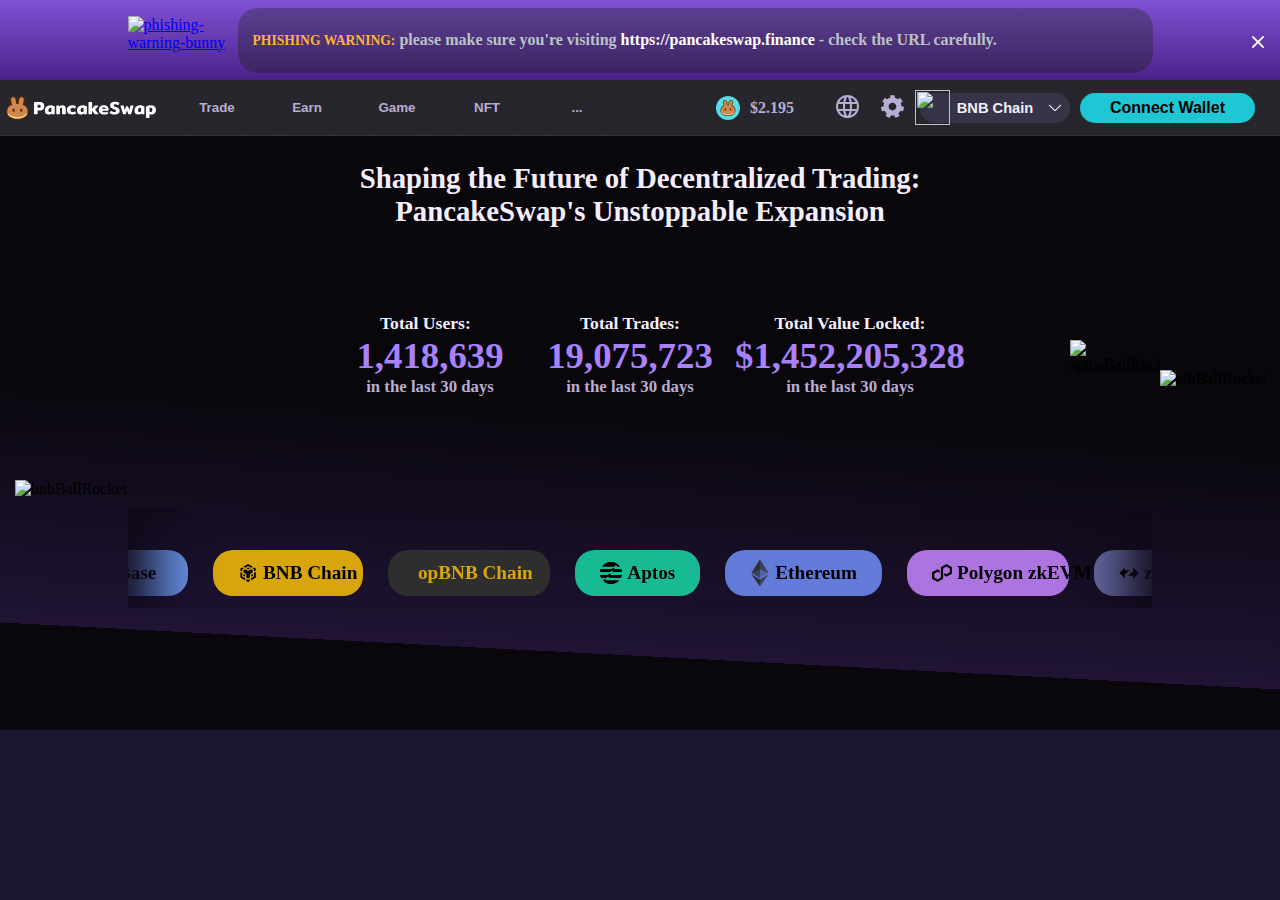
==== commit 83469f61: "modified" ====
--- a/pancake_header.html
+++ b/pancake_header.html
@@ -35,6 +35,7 @@
         </button>
         </div>
     </div>
+    
     <nav class="navbar">
     <button id="panckHome"> 
     <svg id="pancBunnyMob" viewBox="0 0 198 199" color="text" width="20px" xmlns="http://www.w3.org/2000/svg"><path fill-rule="evenodd" clip-rule="evenodd" d="M98.552 198.607c-29.49-.022-53.246-7.027-69.844-19.609C11.91 166.265 3 148.195 3 127.748c0-19.701 8.891-33.907 18.952-43.51 7.884-7.525 16.584-12.344 22.642-15.117-1.37-4.162-3.079-9.61-4.608-15.238-2.046-7.53-4.053-16.366-4.053-22.84 0-7.663 1.687-15.36 6.238-21.34C46.98 3.385 54.218 0 62.926 0c6.806 0 12.584 2.499 17.108 6.81 4.324 4.12 7.202 9.593 9.189 15.298 3.491 10.024 4.85 22.618 5.232 35.187h8.341c.382-12.569 1.741-25.163 5.233-35.187 1.987-5.705 4.865-11.177 9.189-15.298C121.741 2.5 127.519 0 134.325 0c8.708 0 15.947 3.385 20.755 9.703 4.551 5.98 6.239 13.677 6.239 21.34 0 6.474-2.007 15.31-4.054 22.84-1.529 5.628-3.238 11.076-4.608 15.238 6.058 2.773 14.759 7.592 22.643 15.118 10.06 9.602 18.952 23.808 18.952 43.509 0 20.447-8.911 38.517-25.708 51.25-16.598 12.582-40.354 19.587-69.844 19.609h-.148z" fill="#633001"></path><path d="M62.926 7.288c-12.754 0-18.626 9.516-18.626 22.675 0 10.46 6.822 31.408 9.621 39.563.63 1.835-.36 3.844-2.164 4.555-10.222 4.031-40.39 18.789-40.39 52.588 0 35.603 30.658 62.448 87.191 62.49h.135c56.534-.042 87.19-26.887 87.19-62.49 0-33.799-30.167-48.557-40.389-52.588-1.804-.71-2.794-2.72-2.164-4.555 2.799-8.154 9.621-29.103 9.621-39.563 0-13.16-5.871-22.675-18.626-22.675-18.36 0-22.936 26.007-23.263 53.92-.022 1.863-1.528 3.375-3.392 3.375H89.58c-1.863 0-3.37-1.512-3.391-3.375-.326-27.913-4.903-53.92-23.263-53.92z" fill="#D1884F"></path><path d="M98.693 177.755c-41.538 0-87.253-22.235-87.325-51.018v.134c0 35.632 30.705 62.491 87.325 62.491 56.62 0 87.325-26.859 87.325-62.491v-.134c-.072 28.783-45.787 51.018-87.325 51.018z" fill="#FEDC90"></path><path class="eye" d="M75.614 117.896c0 9.718-4.593 14.779-10.258 14.779-5.665 0-10.258-5.061-10.258-14.779s4.593-14.779 10.258-14.779c5.665 0 10.258 5.061 10.258 14.779zM142.288 117.896c0 9.718-4.592 14.779-10.257 14.779-5.666 0-10.258-5.061-10.258-14.779s4.592-14.779 10.258-14.779c5.665 0 10.257 5.061 10.257 14.779z" fill="#633001"></path></svg>
@@ -124,35 +125,35 @@
                 <g id="SVGRepo_iconCarrier"> <path id="XMLID_169_" d="M320.847,219.194c5.923-16.983,9.153-35.217,9.153-54.193c0-18.974-3.229-37.206-9.15-54.187 c-0.171-0.587-0.368-1.163-0.606-1.719C297.288,45.547,236.366,0,165,0S32.712,45.547,9.757,109.096 c-0.238,0.556-0.436,1.131-0.606,1.719C3.23,127.795,0,146.027,0,165.001c0,18.976,3.23,37.21,9.153,54.193 c0.169,0.581,0.364,1.151,0.6,1.7C32.705,284.449,93.63,330,165,330s132.295-45.551,155.247-109.105 C320.482,220.345,320.678,219.775,320.847,219.194z M165,300c-3.23,0-12.642-8.232-21.124-33.677 c-3.591-10.773-6.522-23.036-8.759-36.324h59.768c-2.237,13.289-5.168,25.552-8.759,36.324C177.644,291.768,168.23,300,165,300z M131.404,199.999c-0.926-11.29-1.404-23.022-1.404-34.998c0-11.978,0.478-23.71,1.405-35.002h67.191 c0.926,11.291,1.404,23.024,1.404,35.002c0,11.976-0.479,23.708-1.404,34.998H131.404z M30,165.001 c0-12.102,1.61-23.834,4.611-35.002h66.725c-0.873,11.371-1.336,23.086-1.336,35.002c0,11.914,0.463,23.628,1.336,34.998H34.61 C31.61,188.832,30,177.102,30,165.001z M165,30c3.23,0,12.644,8.232,21.125,33.677c3.591,10.772,6.521,23.035,8.759,36.322h-59.767 c2.237-13.288,5.168-25.55,8.759-36.322C152.358,38.232,161.77,30,165,30z M228.664,129.999h66.725 c3.001,11.168,4.611,22.899,4.611,35.002c0,12.101-1.609,23.831-4.61,34.998h-66.725c0.873-11.37,1.336-23.084,1.336-34.998 C230,153.086,229.537,141.371,228.664,129.999z M283.288,99.999h-58.036c-2.578-16.776-6.156-32.28-10.666-45.809 c-2.153-6.459-4.42-12.16-6.762-17.225C240.148,47.806,267.049,70.566,283.288,99.999z M122.177,36.965 c-2.342,5.065-4.608,10.766-6.762,17.225c-4.51,13.529-8.089,29.033-10.666,45.809H46.712 C62.951,70.565,89.853,47.805,122.177,36.965z M46.711,229.999h58.038c2.577,16.776,6.157,32.281,10.667,45.811 c2.153,6.459,4.42,12.16,6.762,17.225C89.852,282.195,62.95,259.434,46.711,229.999z M207.824,293.034 c2.342-5.065,4.608-10.766,6.762-17.225c4.51-13.529,8.089-29.034,10.666-45.811h58.037 C267.051,259.434,240.149,282.194,207.824,293.034z"/> </g>
                 </svg>
         </button>
-        <div class="dropdown-content" id="dropdown-lang">
-          <a class="navLang" href="#">لعربية</a>
-          <a class="navLang" href="#">বাংলা</a>
-          <a class="navLang" href="#">English</a>
-          <a class="navLang" href="#">Deutsch</a>
-          <a class="navLang" href="#">Ελληνικά</a>
-          <a class="navLang" href="#">Español</a>
-          <a class="navLang" href="#">Suomalainen</a>
-          <a class="navLang" href="#">Filipino</a>
-          <a class="navLang" href="#">Français</a>
-          <a class="navLang" href="#">हिंदी</a>
-          <a class="navLang" href="#">Magyar</a>
-          <a class="navLang" href="#">Bahasa Indonesia</a>
-          <a class="navLang" href="#">Italiano</a>
-          <a class="navLang" href="#">日本語</a>
-          <a class="navLang" href="#">한국어</a>
-          <a class="navLang" href="#">Nederlands</a>
-          <a class="navLang" href="#">Polski</a>
-          <a class="navLang" href="#">Portugués</a>
-          <a class="navLang" href="#">Românâ</a>
-          <a class="navLang" href="#">Русский</a>
-          <a class="navLang" href="#">Svenska</a>
-          <a class="navLang" href="#">தமிழ்</a>
-          <a class="navLang" href="#">Türkçe</a>
-          <a class="navLang" href="#">Українська</a>
-          <a class="navLang" href="#">Tiếng Việt</a>
-          <a class="navLang" href="#">简体中文</a>
-          <a class="navLang" href="#">繁體中文</a>
-        </div>
+        <div  class="dropdown-content" id="dropdownlang" >
+            <a class="navLang" href="#">لعربية</a>
+            <a class="navLang" href="#">বাংলা</a>
+            <a class="navLang" href="#">English</a>
+            <a class="navLang" href="#">Deutsch</a>
+            <a class="navLang" href="#">Ελληνικά</a>
+            <a class="navLang" href="#">Español</a>
+            <a class="navLang" href="#">Suomalainen</a>
+            <a class="navLang" href="#">Filipino</a>
+            <a class="navLang" href="#">Français</a>
+            <a class="navLang" href="#">हिंदी</a>
+            <a class="navLang" href="#">Magyar</a>
+            <a class="navLang" href="#">Bahasa Indonesia</a>
+            <a class="navLang" href="#">Italiano</a>
+            <a class="navLang" href="#">日本語</a>
+            <a class="navLang" href="#">한국어</a>
+            <a class="navLang" href="#">Nederlands</a>
+            <a class="navLang" href="#">Polski</a>
+            <a class="navLang" href="#">Portugués</a>
+            <a class="navLang" href="#">Românâ</a>
+            <a class="navLang" href="#">Русский</a>
+            <a class="navLang" href="#">Svenska</a>
+            <a class="navLang" href="#">தமிழ்</a>
+            <a class="navLang" href="#">Türkçe</a>
+            <a class="navLang" href="#">Українська</a>
+            <a class="navLang" href="#">Tiếng Việt</a>
+            <a class="navLang" href="#">简体中文</a>
+            <a class="navLang" href="#">繁體中文</a>
+          </div>
         </div>
         <button id="navGear">
             <svg class="nav-icon" fill="#000000" version="1.1" id="Capa_1" xmlns="http://www.w3.org/2000/svg" xmlns:xlink="http://www.w3.org/1999/xlink" 
@@ -178,6 +179,8 @@
         <div class="dropdownWorld" id="arrowbox">
             <button class="dropbtn" id="netbutton">
                 <img id="arrowBNB" src="https://assets.pancakeswap.finance/web/chains/56.png">
+                <p id="arrow-mob"> BNB</p>
+                <p id="arrow">BNB Chain</p>
                 <svg id="netarrow" fill="#000000" height="800px" width="800px" version="1.1" id="Layer_1" xmlns="http://www.w3.org/2000/svg" xmlns:xlink="http://www.w3.org/1999/xlink" 
 	        viewBox="0 0 330 330" xml:space="preserve">
             <path id="XMLID_225_" d="M325.607,79.393c-5.857-5.857-15.355-5.858-21.213,0.001l-139.39,139.393L25.607,79.393
@@ -231,6 +234,75 @@
     
         </div>
     </div>
+    </nav>
+    <nav class="navbarMob">
+        <div id="container-nav-mob">
+            <div class="dropdownWorld" >
+               <button class="navtext dropdownWorld bottomNav">
+                <svg class="bottomNavIcon"  viewBox="0 0 24 24" color="textSubtle" width="20px" xmlns="http://www.w3.org/2000/svg" class="sc-grXZZQ ciiwbH"><path d="M21.2628 15.8306C21.5556 16.1235 21.5556 16.5983 21.2628 16.8912L18.654 19.5H20.3789C20.7931 19.5 21.1289 19.8358 21.1289 20.25C21.1289 20.6642 20.7931 21 20.3789 21L16.8433 21C16.4291 21 16.0933 20.6642 16.0933 20.25V16.7145C16.0933 16.3002 16.4291 15.9645 16.8433 15.9645C17.2575 15.9645 17.5933 16.3002 17.5933 16.7145V18.4393L20.2021 15.8306C20.495 15.5377 20.9699 15.5377 21.2628 15.8306Z"></path><path d="M2.81293 7.78034C3.10583 8.07323 3.5807 8.07323 3.87359 7.78034L6.48235 5.17158L6.48235 6.89645C6.48235 7.31067 6.81814 7.64645 7.23235 7.64645C7.64656 7.64645 7.98235 7.31067 7.98235 6.89645L7.98235 3.36092C7.98235 3.16201 7.90333 2.97124 7.76268 2.83059C7.62203 2.68994 7.43126 2.61092 7.23235 2.61092L3.69682 2.61092C3.2826 2.61092 2.94682 2.9467 2.94682 3.36092C2.94682 3.77513 3.2826 4.11092 3.69682 4.11092H5.42169L2.81293 6.71968C2.52004 7.01257 2.52004 7.48744 2.81293 7.78034Z"></path><path fill-rule="evenodd" clip-rule="evenodd" d="M8.46203 20.5622C8.66377 20.5827 8.86846 20.5932 9.07561 20.5932C12.3893 20.5932 15.0756 17.9069 15.0756 14.5932C18.3893 14.5932 21.0756 11.9069 21.0756 8.59315C21.0756 5.69362 19.0189 3.27448 16.2847 2.71504C15.9185 2.64011 15.5402 2.59853 15.153 2.59363C15.1272 2.5933 15.1014 2.59314 15.0755 2.59314C11.7618 2.59314 9.07549 5.27943 9.07549 8.59314C5.76179 8.59314 3.07549 11.2794 3.07549 14.5931C3.07549 17.5962 5.28172 20.0839 8.16175 20.524C8.26107 20.5392 8.36118 20.5519 8.46203 20.5622ZM5.07549 14.5931C5.07549 12.384 6.86636 10.5931 9.07549 10.5931C9.19246 10.5931 9.30806 10.5981 9.42214 10.6079C10.0255 12.3008 11.3678 13.6431 13.0607 14.2465C13.0705 14.3606 13.0755 14.4762 13.0755 14.5931C13.0755 16.8023 11.2846 18.5931 9.07549 18.5931C6.86636 18.5931 5.07549 16.8023 5.07549 14.5931ZM11.0755 8.59314C11.0755 6.384 12.8664 4.59314 15.0755 4.59314C17.2846 4.59314 19.0755 6.384 19.0755 8.59314C19.0755 10.8023 17.2846 12.5931 15.0755 12.5931C12.8664 12.5931 11.0755 10.8023 11.0755 8.59314Z"></path></svg>
+                Trade 
+                </button> 
+                <div class="dropdown-content-bottom">
+                <a class="navOpts" href="#">Swap</a>
+                <a class="navOpts" href="#">Liquidity</a>
+                <a class="navOpts" href="#">Perpetual</a>
+                <a class="navOpts" href="#">Bridge</a>
+                <a class="navOpts" href="#">Limit (V2)</a>
+                <a class="navOpts" href="#">Buy Crypto</a>
+                <a class="navOpts" href="#">Trading Reward</a>
+            </div>
+            </div>
+            <div class="dropdownWorld" >
+                <button class="navtext dropdownWorld bottomNav">
+                <svg class="bottomNavIcon"  viewBox="0 0 24 24" color="textSubtle" width="20px" xmlns="http://www.w3.org/2000/svg" class="sc-grXZZQ ciiwbH"><path fill-rule="evenodd" clip-rule="evenodd" d="M11.4063 19.9329C12.066 19.9329 12.6742 19.779 13.207 19.5106V21.6632C12.6449 21.8378 12.0415 21.9329 11.4063 21.9329H7.00792C2.52538 21.9329 -0.374267 17.1964 1.66429 13.2043L3.70684 9.20426C4.30576 8.03138 5.25922 7.11243 6.39803 6.55101L5.46396 4.68288C5.08785 3.93066 5.54693 3.02913 6.3765 2.89087L11.6153 2.01773C12.5647 1.8595 13.3292 2.78847 12.9912 3.68962L11.9333 6.51092C13.1087 7.06815 14.094 8.00302 14.7074 9.20426L16.6114 12.9329H14.3657L12.9261 10.1138C12.2427 8.77534 10.8666 7.93292 9.36372 7.93292H9.05047C7.54759 7.93292 6.17153 8.77534 5.48805 10.1138L3.4455 14.1138C2.08646 16.7753 4.01956 19.9329 7.00792 19.9329H11.4063ZM10.6623 4.20415L7.70695 4.69671L8.32504 5.93291H10.014L10.6623 4.20415Z"></path><path d="M14.707 13.9329C14.4309 13.9329 14.207 14.1568 14.207 14.4329V15.4329C14.207 15.7091 14.4309 15.9329 14.707 15.9329H20.707C20.9832 15.9329 21.207 15.7091 21.207 15.4329V14.4329C21.207 14.1568 20.9832 13.9329 20.707 13.9329H14.707Z"></path><path d="M15.207 17.4329C15.207 17.1568 15.4309 16.9329 15.707 16.9329H21.707C21.9832 16.9329 22.207 17.1568 22.207 17.4329V18.4329C22.207 18.7091 21.9832 18.9329 21.707 18.9329H15.707C15.4309 18.9329 15.207 18.7091 15.207 18.4329V17.4329Z"></path><path d="M14.707 19.9329C14.4309 19.9329 14.207 20.1568 14.207 20.4329V21.4329C14.207 21.7091 14.4309 21.9329 14.707 21.9329L20.707 21.9329C20.9832 21.9329 21.207 21.7091 21.207 21.4329V20.4329C21.207 20.1568 20.9832 19.9329 20.707 19.9329L14.707 19.9329Z"></path><path d="M9.9212 9.93292C9.9212 9.51871 9.58541 9.18292 9.1712 9.18292C8.75699 9.18292 8.4212 9.51871 8.4212 9.93292V10.2471C7.4372 10.4874 6.70692 11.3749 6.70692 12.4329C6.70692 13.6756 7.71427 14.6829 8.95691 14.6829H9.64423C10.0043 14.6829 10.3136 14.9388 10.381 15.2926C10.469 15.7548 10.1147 16.1829 9.64423 16.1829H8.89883C8.62969 16.1829 8.38118 16.0387 8.24765 15.805L8.1081 15.5608C7.90259 15.2012 7.44445 15.0762 7.08481 15.2817C6.72517 15.4872 6.60023 15.9454 6.80573 16.305L6.94528 16.5492C7.26526 17.1092 7.80531 17.4979 8.4212 17.6317V17.9329C8.4212 18.3471 8.75699 18.6829 9.1712 18.6829C9.58541 18.6829 9.9212 18.3471 9.9212 17.9329V17.6662C11.1913 17.5114 12.101 16.3061 11.8545 15.0119C11.6524 13.9507 10.7245 13.1829 9.64423 13.1829H8.95691C8.5427 13.1829 8.20692 12.8471 8.20692 12.4329C8.20692 12.0187 8.5427 11.6829 8.95691 11.6829H9.44357C9.71272 11.6829 9.96123 11.8271 10.0948 12.0608L10.2343 12.305C10.4398 12.6647 10.898 12.7896 11.2576 12.5841C11.6172 12.3786 11.7422 11.9205 11.5367 11.5608L11.3971 11.3166C11.0771 10.7566 10.5371 10.3679 9.9212 10.2341V9.93292Z"></path></svg>
+                Earn
+                </button> 
+                 <div class="dropdown-content-bottom">
+                 <a class="navOpts" href="#">Farms</a>
+                 <a class="navOpts" href="#">CAKE Staking</a>
+                 <a class="navOpts" href="#">Pools</a>
+                 <a class="navOpts" href="#">Position Manager</a>
+                 <a class="navOpts" href="#">Liquid Staking</a>
+                 <a class="navOpts" href="#">Simple Staking</a>
+             </div>
+             </div>
+             <div class="dropdownWorld">
+                <button class="navtext dropdownWorld bottomNav">
+                <svg class="bottomNavIcon" viewBox="0 0 24 27" fill="none" color="textSubtle" width="20px" xmlns="http://www.w3.org/2000/svg" class="sc-grXZZQ ciiwbH"><path d="M12.372 17.907h.011c2.261-.002 4.078-.539 5.345-1.499 1.281-.97 1.96-2.348 1.96-3.907 0-1.5-.677-2.583-1.444-3.315a6.393 6.393 0 00-1.76-1.168c.107-.322.243-.753.364-1.199.158-.578.31-1.252.31-1.744 0-.584-.128-1.167-.472-1.617-.361-.476-.906-.731-1.565-.731-.513 0-.948.188-1.29.513-.326.31-.544.725-.696 1.16-.27.774-.373 1.751-.401 2.727h-.712c-.028-.976-.131-1.953-.4-2.727-.152-.435-.371-.85-.698-1.16a1.824 1.824 0 00-1.289-.513c-.659 0-1.203.255-1.565.73-.344.451-.472 1.034-.472 1.618 0 .492.153 1.166.31 1.744.121.446.257.877.364 1.2-.464.209-1.145.58-1.76 1.167C5.745 9.918 5.067 11 5.067 12.5c0 1.559.68 2.936 1.961 3.907 1.267.96 3.084 1.497 5.344 1.499z" fill="url(#paint0_linear_2863_25822)" stroke="url(#paint1_linear_2863_25822)" stroke-width="1.21283"></path><g clip-path="url(#clip0_2863_25822)"><path transform="rotate(45 12.435 3.66)" fill="#000" stroke="url(#paint2_linear_2863_25822)" stroke-width="1.34759" d="M12.4348 3.6607H27.2583V18.484199999999998H12.4348z"></path></g><path fill-rule="evenodd" clip-rule="evenodd" d="M12.362 18.289c-2.024-.002-3.654-.482-4.793-1.345-1.152-.874-1.764-2.113-1.764-3.515 0-1.352.61-2.326 1.3-2.985A5.732 5.732 0 018.66 9.408c-.094-.286-.212-.66-.317-1.046-.14-.516-.278-1.122-.278-1.566 0-.526.116-1.054.428-1.464.33-.433.827-.665 1.425-.665.467 0 .863.171 1.174.467.296.282.494.658.63 1.049.24.688.333 1.551.36 2.413h.571c.027-.862.12-1.725.36-2.413.136-.391.333-.767.63-1.05.31-.295.707-.466 1.174-.466.598 0 1.094.232 1.424.665.313.41.428.938.428 1.464 0 .444-.137 1.05-.278 1.566-.105.386-.222.76-.316 1.046.416.19 1.013.52 1.554 1.036.69.66 1.3 1.633 1.3 2.985 0 1.402-.611 2.641-1.764 3.515-1.139.863-2.769 1.343-4.793 1.345h-.01z" fill="#000"></path><path d="M9.918 5.167c-.876 0-1.279.652-1.279 1.555 0 .717.469 2.154.66 2.713a.251.251 0 01-.148.313c-.701.276-2.771 1.289-2.771 3.607 0 2.442 2.103 4.283 5.983 4.286H12.372c3.88-.003 5.983-1.844 5.983-4.286 0-2.319-2.07-3.33-2.772-3.607a.251.251 0 01-.148-.313c.192-.559.66-1.996.66-2.713 0-.903-.403-1.555-1.278-1.555-1.26 0-1.574 1.783-1.596 3.698a.234.234 0 01-.233.231h-1.241a.234.234 0 01-.233-.231c-.023-1.915-.337-3.698-1.596-3.698z" fill="#fff"></path><path d="M12.372 16.858c-2.85 0-5.988-1.524-5.992-3.499v.01c0 2.443 2.107 4.286 5.992 4.286s5.992-1.843 5.992-4.287v-.009c-.005 1.975-3.142 3.5-5.992 3.5z" fill="#E5E5E5"></path><path d="M10.788 12.753c0 .666-.315 1.014-.704 1.014-.389 0-.704-.348-.704-1.014 0-.667.315-1.014.704-1.014.389 0 .704.347.704 1.014zM15.363 12.753c0 .666-.315 1.014-.703 1.014-.39 0-.704-.348-.704-1.014 0-.667.315-1.014.704-1.014.388 0 .703.347.703 1.014z" fill="#000"></path><path d="M15.13 19.333H9.74L12.567 22l2.563-2.667z" fill="#FFE70F"></path><defs><linearGradient id="paint0_linear_2863_25822" x1="10.4332" y1="2.00002" x2="15.7348" y2="12.0469" gradientUnits="userSpaceOnUse"><stop stop-color="#57F1FF"></stop><stop offset="1" stop-color="#61CCFE"></stop></linearGradient><linearGradient id="paint1_linear_2863_25822" x1="6.0573" y1="3.7328" x2="19.2144" y2="16.3639" gradientUnits="userSpaceOnUse"><stop stop-color="#54FDFF"></stop><stop offset="1" stop-color="#69A9FD"></stop></linearGradient><linearGradient id="paint2_linear_2863_25822" x1="11.4819" y1="0.774107" x2="28.1575" y2="6.01502" gradientUnits="userSpaceOnUse"><stop stop-color="#54FDFF"></stop><stop offset="1" stop-color="#69A9FD"></stop></linearGradient><clipPath id="clip0_2863_25822"><path fill="#fff" transform="translate(1 8.752)" d="M0 0H22.9091V17.5187H0z"></path></clipPath></defs></svg> 
+                Game 
+                </button> 
+                 <div class="dropdown-content-bottom">
+                 <a class="navOpts" href="#">Gaming Marketplace</a>
+                 <a class="navOpts" href="#">Prediction (BETA)</a>
+                 <a class="navOpts" href="#">Lottery</a>
+                 <a class="navOpts" href="#">Pottery (BETA)</a>
+             </div>
+             </div>
+             <div class="dropdownWorld ">
+                <button class="navtext dropdownWorld bottomNav">... </button> 
+                 <div class="dropdown-content-bottom">
+                 <a class="navOpts" href="#">Info</a>
+                 <a class="navOpts" href="#">IFO</a>
+                 <a class="navOpts" href="#">Affiliate Program</a>
+                 <a class="navOpts" href="#">Voting</a>
+                 <a class="navOpts" href="#" id="leaderboard">Leaderboard</a>
+                 <a class="navOpts" href="#">Blog</a>
+                 <a class="navOpts" href="#">Docs</a>
+             </div>
+             </div>
+             <div class="dropdownWorld" id="nft">
+                <button class="navtext dropdownWorld bottomNav">
+                <svg class="bottomNavIcon" viewBox="0 0 24 24" color="textSubtle" width="20px" xmlns="http://www.w3.org/2000/svg" class="sc-grXZZQ ciiwbH"><path d="M12.8533 3.39627C12.4633 2.75821 11.5366 2.75821 11.1467 3.39627L7.42977 9.47855C7.02255 10.1449 7.50212 11 8.28305 11H15.7169C16.4979 11 16.9774 10.1449 16.5702 9.47855L12.8533 3.39627ZM12 5.84L13.93 9H10.06L12 5.84ZM17.5 13C15.01 13 13 15.01 13 17.5C13 19.99 15.01 22 17.5 22C19.99 22 22 19.99 22 17.5C22 15.01 19.99 13 17.5 13ZM17.5 20C16.12 20 15 18.88 15 17.5C15 16.12 16.12 15 17.5 15C18.88 15 20 16.12 20 17.5C20 18.88 18.88 20 17.5 20ZM2.99999 19.5C2.99999 20.6046 3.89542 21.5 4.99999 21.5H8.99999C10.1046 21.5 11 20.6046 11 19.5V15.5C11 14.3954 10.1046 13.5 8.99999 13.5H4.99999C3.89542 13.5 2.99999 14.3954 2.99999 15.5V19.5ZM4.99999 15.5H8.99999V19.5H4.99999V15.5Z"></path></svg>
+                NFT 
+                </button> 
+                 <div class="dropdown-content-bottom">
+                 <a class="navOpts" href="#">Overview</a>
+                 <a class="navOpts" href="#">Collections</a>
+                 <a class="navOpts" href="#">Activity</a>
+             </div>
+             </div>
+            </div>
+    <div id="navMobilePurple"></div>
     </nav>
     <div id="settings">
         <div id="setSettings">
@@ -255,11 +327,16 @@
         <p id="globalText">GLOBAL</p>
         <div id="setText">
             <div class="setOptions">
-                <p >Dark Mode</p>
-                <button class="DarkButton"></button>
+                <p class="questTitle">Dark Mode</p>
+                <button class="DarkButton">
+                    <svg id="Day" viewBox="0 0 24 24" color="backgroundAlt" width="20px" xmlns="http://www.w3.org/2000/svg" class="sc-grXZZQ kEbZiL"><path d="M5.66 4.2L6.05 4.59C6.44 4.97 6.44 5.61 6.05 5.99L6.04 6C5.65 6.39 5.03 6.39 4.64 6L4.25 5.61C3.86 5.23 3.86 4.6 4.25 4.21L4.26 4.2C4.64 3.82 5.27 3.81 5.66 4.2Z"></path><path d="M1.99 10.95H3.01C3.56 10.95 4 11.39 4 11.95V11.96C4 12.51 3.56 12.95 3 12.94H1.99C1.44 12.94 1 12.5 1 11.95V11.94C1 11.39 1.44 10.95 1.99 10.95Z"></path><path d="M12 1H12.01C12.56 1 13 1.44 13 1.99V2.96C13 3.51 12.56 3.95 12 3.94H11.99C11.44 3.94 11 3.5 11 2.95V1.99C11 1.44 11.44 1 12 1Z"></path><path d="M18.34 4.2C18.73 3.82 19.36 3.82 19.75 4.21C20.14 4.6 20.14 5.22 19.75 5.61L19.36 6C18.98 6.39 18.35 6.39 17.96 6L17.95 5.99C17.56 5.61 17.56 4.98 17.95 4.59L18.34 4.2Z"></path><path d="M18.33 19.7L17.94 19.31C17.55 18.92 17.55 18.3 17.95 17.9C18.33 17.52 18.96 17.51 19.35 17.9L19.74 18.29C20.13 18.68 20.13 19.31 19.74 19.7C19.35 20.09 18.72 20.09 18.33 19.7Z"></path><path d="M20 11.95V11.94C20 11.39 20.44 10.95 20.99 10.95H22C22.55 10.95 22.99 11.39 22.99 11.94V11.95C22.99 12.5 22.55 12.94 22 12.94H20.99C20.44 12.94 20 12.5 20 11.95Z"></path><path fill-rule="evenodd" clip-rule="evenodd" d="M6 11.95C6 8.64 8.69 5.95 12 5.95C15.31 5.95 18 8.64 18 11.95C18 15.26 15.31 17.95 12 17.95C8.69 17.95 6 15.26 6 11.95ZM12 16C14.2091 16 16 14.2091 16 12C16 9.79086 14.2091 8 12 8C9.79086 8 8 9.79086 8 12C8 14.2091 9.79086 16 12 16Z"></path><path d="M12 22.9H11.99C11.44 22.9 11 22.46 11 21.91V20.95C11 20.4 11.44 19.96 11.99 19.96H12C12.55 19.96 12.99 20.4 12.99 20.95V21.91C12.99 22.46 12.55 22.9 12 22.9Z"></path><path d="M5.66 19.69C5.27 20.08 4.64 20.08 4.25 19.69C3.86 19.3 3.86 18.68 4.24 18.28L4.63 17.89C5.02 17.5 5.65 17.5 6.04 17.89L6.05 17.9C6.43 18.28 6.44 18.91 6.05 19.3L5.66 19.69Z"></path></svg>
+                    <div id="Night">
+                        <svg id="NightSvg" viewBox="0 0 24 24" color="secondary" width="20px" xmlns="http://www.w3.org/2000/svg" class="sc-grXZZQ cUWKCL"><path fill-rule="evenodd" clip-rule="evenodd" d="M4.1534 13.6089L4.15362 13.61C4.77322 16.8113 7.42207 19.3677 10.647 19.8853L10.6502 19.8858C13.0412 20.2736 15.2625 19.6103 16.9422 18.2833C11.3549 16.2878 7.9748 10.3524 9.26266 4.48816C5.69846 5.77194 3.35817 9.51245 4.1534 13.6089ZM10.0083 2.21054C4.76622 3.2533 1.09895 8.36947 2.19006 13.9901C2.97006 18.0201 6.28006 21.2101 10.3301 21.8601C13.8512 22.4311 17.0955 21.1608 19.2662 18.8587C19.2765 18.8478 19.2866 18.837 19.2968 18.8261C19.4385 18.6745 19.5757 18.5184 19.7079 18.3581C19.7105 18.355 19.713 18.3519 19.7156 18.3487C19.8853 18.1426 20.0469 17.9295 20.2001 17.7101C20.4101 17.4001 20.2401 16.9601 19.8701 16.9201C19.5114 16.8796 19.1602 16.8209 18.817 16.7452C18.7964 16.7406 18.7758 16.736 18.7552 16.7313C18.6676 16.7114 18.5804 16.6903 18.4938 16.6681C18.4919 16.6676 18.4901 16.6672 18.4882 16.6667C13.0234 15.2647 9.72516 9.48006 11.4542 4.03417C11.4549 4.03214 11.4555 4.03012 11.4562 4.0281C11.4875 3.92954 11.5205 3.83109 11.5552 3.73278C11.5565 3.72911 11.5578 3.72543 11.5591 3.72175C11.6768 3.38921 11.8136 3.05829 11.9701 2.73005C12.1301 2.39005 11.8501 2.01005 11.4701 2.03005C11.1954 2.04379 10.924 2.06848 10.6561 2.10368C10.6517 2.10427 10.6472 2.10486 10.6428 2.10545C10.4413 2.13221 10.2418 2.16492 10.0446 2.2034C10.0325 2.20576 10.0204 2.20814 10.0083 2.21054Z"></path></svg>
+                    </div>
+                </button>
             </div>
             <div class="setOptions">
-                <p>Subgraph Health Indicator</p>
+                <p class="questTitle">Subgraph Health Indicator</p>
                 <div class="setQuestion">
                     <svg class="questSettings" viewBox="0 0 24 24" color="textSubtle" width="16px" xmlns="http://www.w3.org/2000/svg" class="sc-grXZZQ ciiwbH"><path d="M12 2C6.48 2 2 6.48 2 12C2 17.52 6.48 22 12 22C17.52 22 22 17.52 22 12C22 6.48 17.52 2 12 2ZM12 20C7.59 20 4 16.41 4 12C4 7.59 7.59 4 12 4C16.41 4 20 7.59 20 12C20 16.41 16.41 20 12 20ZM11 16H13V18H11V16ZM12.61 6.04C10.55 5.74 8.73 7.01 8.18 8.83C8 9.41 8.44 10 9.05 10H9.25C9.66 10 9.99 9.71 10.13 9.33C10.45 8.44 11.4 7.83 12.43 8.05C13.38 8.25 14.08 9.18 14 10.15C13.9 11.49 12.38 11.78 11.55 13.03C11.55 13.04 11.54 13.04 11.54 13.05C11.53 13.07 11.52 13.08 11.51 13.1C11.42 13.25 11.33 13.42 11.26 13.6C11.25 13.63 11.23 13.65 11.22 13.68C11.21 13.7 11.21 13.72 11.2 13.75C11.08 14.09 11 14.5 11 15H13C13 14.58 13.11 14.23 13.28 13.93C13.3 13.9 13.31 13.87 13.33 13.84C13.41 13.7 13.51 13.57 13.61 13.45C13.62 13.44 13.63 13.42 13.64 13.41C13.74 13.29 13.85 13.18 13.97 13.07C14.93 12.16 16.23 11.42 15.96 9.51C15.72 7.77 14.35 6.3 12.61 6.04Z"></path>
                     <path d="M12 2C6.48 2 2 6.48 2 12C2 17.52 6.48 22 12 22C17.52 22 22 17.52 22 12C22 6.48 17.52 2 12 2ZM12 20C7.59 20 4 16.41 4 12C4 7.59 7.59 4 12 4C16.41 4 20 7.59 20 12C20 16.41 16.41 20 12 20ZM11 16H13V18H11V16ZM12.61 6.04C10.55 5.74 8.73 7.01 8.18 8.83C8 9.41 8.44 10 9.05 10H9.25C9.66 10 9.99 9.71 10.13 9.33C10.45 8.44 11.4 7.83 12.43 8.05C13.38 8.25 14.08 9.18 14 10.15C13.9 11.49 12.38 11.78 11.55 13.03C11.55 13.04 11.54 13.04 11.54 13.05C11.53 13.07 11.52 13.08 11.51 13.1C11.42 13.25 11.33 13.42 11.26 13.6C11.25 13.63 11.23 13.65 11.22 13.68C11.21 13.7 11.21 13.72 11.2 13.75C11.08 14.09 11 14.5 11 15H13C13 14.58 13.11 14.23 13.28 13.93C13.3 13.9 13.31 13.87 13.33 13.84C13.41 13.7 13.51 13.57 13.61 13.45C13.62 13.44 13.63 13.42 13.64 13.41C13.74 13.29 13.85 13.18 13.97 13.07C14.93 12.16 16.23 11.42 15.96 9.51C15.72 7.77 14.35 6.3 12.61 6.04Z"></path>
@@ -268,10 +345,12 @@
                         <p class="questText">Turn on subgraph health indicator all the time. Default is to show the indicator only when the network is delayed</p>
                     </div>
                 </div>
-                <button class="DarkButton"></button>
+                <button class="DarkOption">
+                    <div class="DarkCircle"></div>
+                </button>
             </div>
             <div class="setOptions">
-                <p>Show username</p>
+                <p class="questTitle">Show username</p>
                 <div class="setQuestion">
                     <svg class="questSettings" viewBox="0 0 24 24" color="textSubtle" width="16px" xmlns="http://www.w3.org/2000/svg" class="sc-grXZZQ ciiwbH"><path d="M12 2C6.48 2 2 6.48 2 12C2 17.52 6.48 22 12 22C17.52 22 22 17.52 22 12C22 6.48 17.52 2 12 2ZM12 20C7.59 20 4 16.41 4 12C4 7.59 7.59 4 12 4C16.41 4 20 7.59 20 12C20 16.41 16.41 20 12 20ZM11 16H13V18H11V16ZM12.61 6.04C10.55 5.74 8.73 7.01 8.18 8.83C8 9.41 8.44 10 9.05 10H9.25C9.66 10 9.99 9.71 10.13 9.33C10.45 8.44 11.4 7.83 12.43 8.05C13.38 8.25 14.08 9.18 14 10.15C13.9 11.49 12.38 11.78 11.55 13.03C11.55 13.04 11.54 13.04 11.54 13.05C11.53 13.07 11.52 13.08 11.51 13.1C11.42 13.25 11.33 13.42 11.26 13.6C11.25 13.63 11.23 13.65 11.22 13.68C11.21 13.7 11.21 13.72 11.2 13.75C11.08 14.09 11 14.5 11 15H13C13 14.58 13.11 14.23 13.28 13.93C13.3 13.9 13.31 13.87 13.33 13.84C13.41 13.7 13.51 13.57 13.61 13.45C13.62 13.44 13.63 13.42 13.64 13.41C13.74 13.29 13.85 13.18 13.97 13.07C14.93 12.16 16.23 11.42 15.96 9.51C15.72 7.77 14.35 6.3 12.61 6.04Z"></path>
                     <path d="M12 2C6.48 2 2 6.48 2 12C2 17.52 6.48 22 12 22C17.52 22 22 17.52 22 12C22 6.48 17.52 2 12 2ZM12 20C7.59 20 4 16.41 4 12C4 7.59 7.59 4 12 4C16.41 4 20 7.59 20 12C20 16.41 16.41 20 12 20ZM11 16H13V18H11V16ZM12.61 6.04C10.55 5.74 8.73 7.01 8.18 8.83C8 9.41 8.44 10 9.05 10H9.25C9.66 10 9.99 9.71 10.13 9.33C10.45 8.44 11.4 7.83 12.43 8.05C13.38 8.25 14.08 9.18 14 10.15C13.9 11.49 12.38 11.78 11.55 13.03C11.55 13.04 11.54 13.04 11.54 13.05C11.53 13.07 11.52 13.08 11.51 13.1C11.42 13.25 11.33 13.42 11.26 13.6C11.25 13.63 11.23 13.65 11.22 13.68C11.21 13.7 11.21 13.72 11.2 13.75C11.08 14.09 11 14.5 11 15H13C13 14.58 13.11 14.23 13.28 13.93C13.3 13.9 13.31 13.87 13.33 13.84C13.41 13.7 13.51 13.57 13.61 13.45C13.62 13.44 13.63 13.42 13.64 13.41C13.74 13.29 13.85 13.18 13.97 13.07C14.93 12.16 16.23 11.42 15.96 9.51C15.72 7.77 14.35 6.3 12.61 6.04Z"></path>
@@ -280,10 +359,12 @@
                         <p class="questText">Shows username of wallet instead of bunnies</p>
                     </div>
                 </div>
-                <button class="DarkButton"></button>
+                <button class="DarkOption">
+                    <div class="DarkCircle"></div>
+                </button>
             </div>
             <div class="setOptions">
-                <p>Allow notifications</p>
+                <p class="questTitle">Allow notifications</p>
                 <div class="setQuestion">
                     <svg class="questSettings" viewBox="0 0 24 24" color="textSubtle" width="16px" xmlns="http://www.w3.org/2000/svg" class="sc-grXZZQ ciiwbH"><path d="M12 2C6.48 2 2 6.48 2 12C2 17.52 6.48 22 12 22C17.52 22 22 17.52 22 12C22 6.48 17.52 2 12 2ZM12 20C7.59 20 4 16.41 4 12C4 7.59 7.59 4 12 4C16.41 4 20 7.59 20 12C20 16.41 16.41 20 12 20ZM11 16H13V18H11V16ZM12.61 6.04C10.55 5.74 8.73 7.01 8.18 8.83C8 9.41 8.44 10 9.05 10H9.25C9.66 10 9.99 9.71 10.13 9.33C10.45 8.44 11.4 7.83 12.43 8.05C13.38 8.25 14.08 9.18 14 10.15C13.9 11.49 12.38 11.78 11.55 13.03C11.55 13.04 11.54 13.04 11.54 13.05C11.53 13.07 11.52 13.08 11.51 13.1C11.42 13.25 11.33 13.42 11.26 13.6C11.25 13.63 11.23 13.65 11.22 13.68C11.21 13.7 11.21 13.72 11.2 13.75C11.08 14.09 11 14.5 11 15H13C13 14.58 13.11 14.23 13.28 13.93C13.3 13.9 13.31 13.87 13.33 13.84C13.41 13.7 13.51 13.57 13.61 13.45C13.62 13.44 13.63 13.42 13.64 13.41C13.74 13.29 13.85 13.18 13.97 13.07C14.93 12.16 16.23 11.42 15.96 9.51C15.72 7.77 14.35 6.3 12.61 6.04Z"></path>
                     <path d="M12 2C6.48 2 2 6.48 2 12C2 17.52 6.48 22 12 22C17.52 22 22 17.52 22 12C22 6.48 17.52 2 12 2ZM12 20C7.59 20 4 16.41 4 12C4 7.59 7.59 4 12 4C16.41 4 20 7.59 20 12C20 16.41 16.41 20 12 20ZM11 16H13V18H11V16ZM12.61 6.04C10.55 5.74 8.73 7.01 8.18 8.83C8 9.41 8.44 10 9.05 10H9.25C9.66 10 9.99 9.71 10.13 9.33C10.45 8.44 11.4 7.83 12.43 8.05C13.38 8.25 14.08 9.18 14 10.15C13.9 11.49 12.38 11.78 11.55 13.03C11.55 13.04 11.54 13.04 11.54 13.05C11.53 13.07 11.52 13.08 11.51 13.1C11.42 13.25 11.33 13.42 11.26 13.6C11.25 13.63 11.23 13.65 11.22 13.68C11.21 13.7 11.21 13.72 11.2 13.75C11.08 14.09 11 14.5 11 15H13C13 14.58 13.11 14.23 13.28 13.93C13.3 13.9 13.31 13.87 13.33 13.84C13.41 13.7 13.51 13.57 13.61 13.45C13.62 13.44 13.63 13.42 13.64 13.41C13.74 13.29 13.85 13.18 13.97 13.07C14.93 12.16 16.23 11.42 15.96 9.51C15.72 7.77 14.35 6.3 12.61 6.04Z"></path>
@@ -292,10 +373,12 @@
                         <p class="questText">Enables the web notifications feature. if turned off you will be automatically unsubscribed and the notification bell will not be visible</p>
                     </div>
                 </div>
-                <button class="DarkButton"></button>
+                <button class="DarkOption">
+                    <div class="DarkCircle"></div>
+                </button>
             </div>
             <div class="setOptions">
-                <p>Token Risk Scanning</p>
+                <p class="questTitle">Token Risk Scanning</p>
                 <div class="setQuestion">
                     <svg class="questSettings" viewBox="0 0 24 24" color="textSubtle" width="16px" xmlns="http://www.w3.org/2000/svg" class="sc-grXZZQ ciiwbH"><path d="M12 2C6.48 2 2 6.48 2 12C2 17.52 6.48 22 12 22C17.52 22 22 17.52 22 12C22 6.48 17.52 2 12 2ZM12 20C7.59 20 4 16.41 4 12C4 7.59 7.59 4 12 4C16.41 4 20 7.59 20 12C20 16.41 16.41 20 12 20ZM11 16H13V18H11V16ZM12.61 6.04C10.55 5.74 8.73 7.01 8.18 8.83C8 9.41 8.44 10 9.05 10H9.25C9.66 10 9.99 9.71 10.13 9.33C10.45 8.44 11.4 7.83 12.43 8.05C13.38 8.25 14.08 9.18 14 10.15C13.9 11.49 12.38 11.78 11.55 13.03C11.55 13.04 11.54 13.04 11.54 13.05C11.53 13.07 11.52 13.08 11.51 13.1C11.42 13.25 11.33 13.42 11.26 13.6C11.25 13.63 11.23 13.65 11.22 13.68C11.21 13.7 11.21 13.72 11.2 13.75C11.08 14.09 11 14.5 11 15H13C13 14.58 13.11 14.23 13.28 13.93C13.3 13.9 13.31 13.87 13.33 13.84C13.41 13.7 13.51 13.57 13.61 13.45C13.62 13.44 13.63 13.42 13.64 13.41C13.74 13.29 13.85 13.18 13.97 13.07C14.93 12.16 16.23 11.42 15.96 9.51C15.72 7.77 14.35 6.3 12.61 6.04Z"></path>
                     <path d="M12 2C6.48 2 2 6.48 2 12C2 17.52 6.48 22 12 22C17.52 22 22 17.52 22 12C22 6.48 17.52 2 12 2ZM12 20C7.59 20 4 16.41 4 12C4 7.59 7.59 4 12 4C16.41 4 20 7.59 20 12C20 16.41 16.41 20 12 20ZM11 16H13V18H11V16ZM12.61 6.04C10.55 5.74 8.73 7.01 8.18 8.83C8 9.41 8.44 10 9.05 10H9.25C9.66 10 9.99 9.71 10.13 9.33C10.45 8.44 11.4 7.83 12.43 8.05C13.38 8.25 14.08 9.18 14 10.15C13.9 11.49 12.38 11.78 11.55 13.03C11.55 13.04 11.54 13.04 11.54 13.05C11.53 13.07 11.52 13.08 11.51 13.1C11.42 13.25 11.33 13.42 11.26 13.6C11.25 13.63 11.23 13.65 11.22 13.68C11.21 13.7 11.21 13.72 11.2 13.75C11.08 14.09 11 14.5 11 15H13C13 14.58 13.11 14.23 13.28 13.93C13.3 13.9 13.31 13.87 13.33 13.84C13.41 13.7 13.51 13.57 13.61 13.45C13.62 13.44 13.63 13.42 13.64 13.41C13.74 13.29 13.85 13.18 13.97 13.07C14.93 12.16 16.23 11.42 15.96 9.51C15.72 7.77 14.35 6.3 12.61 6.04Z"></path>
@@ -306,10 +389,12 @@
                         <a class="setLink" href="">Learn More</a>
                     </div>
                 </div>
-                <button class="DarkButton"></button>
+                <button class="DarkOption">
+                    <div class="DarkCircle"></div>
+                </button>
             </div>
             <div class="setOptions">
-                <p>Default Transactions Speed (GWEI)</p>
+                <p class="questTitle">Default Transactions Speed (GWEI)</p>
                 <div class="setQuestion">
                 <svg class="questSettings" viewBox="0 0 24 24" color="textSubtle" width="16px" xmlns="http://www.w3.org/2000/svg" class="sc-grXZZQ ciiwbH"><path d="M12 2C6.48 2 2 6.48 2 12C2 17.52 6.48 22 12 22C17.52 22 22 17.52 22 12C22 6.48 17.52 2 12 2ZM12 20C7.59 20 4 16.41 4 12C4 7.59 7.59 4 12 4C16.41 4 20 7.59 20 12C20 16.41 16.41 20 12 20ZM11 16H13V18H11V16ZM12.61 6.04C10.55 5.74 8.73 7.01 8.18 8.83C8 9.41 8.44 10 9.05 10H9.25C9.66 10 9.99 9.71 10.13 9.33C10.45 8.44 11.4 7.83 12.43 8.05C13.38 8.25 14.08 9.18 14 10.15C13.9 11.49 12.38 11.78 11.55 13.03C11.55 13.04 11.54 13.04 11.54 13.05C11.53 13.07 11.52 13.08 11.51 13.1C11.42 13.25 11.33 13.42 11.26 13.6C11.25 13.63 11.23 13.65 11.22 13.68C11.21 13.7 11.21 13.72 11.2 13.75C11.08 14.09 11 14.5 11 15H13C13 14.58 13.11 14.23 13.28 13.93C13.3 13.9 13.31 13.87 13.33 13.84C13.41 13.7 13.51 13.57 13.61 13.45C13.62 13.44 13.63 13.42 13.64 13.41C13.74 13.29 13.85 13.18 13.97 13.07C14.93 12.16 16.23 11.42 15.96 9.51C15.72 7.77 14.35 6.3 12.61 6.04Z"></path>
                 <path d="M12 2C6.48 2 2 6.48 2 12C2 17.52 6.48 22 12 22C17.52 22 22 17.52 22 12C22 6.48 17.52 2 12 2ZM12 20C7.59 20 4 16.41 4 12C4 7.59 7.59 4 12 4C16.41 4 20 7.59 20 12C20 16.41 16.41 20 12 20ZM11 16H13V18H11V16ZM12.61 6.04C10.55 5.74 8.73 7.01 8.18 8.83C8 9.41 8.44 10 9.05 10H9.25C9.66 10 9.99 9.71 10.13 9.33C10.45 8.44 11.4 7.83 12.43 8.05C13.38 8.25 14.08 9.18 14 10.15C13.9 11.49 12.38 11.78 11.55 13.03C11.55 13.04 11.54 13.04 11.54 13.05C11.53 13.07 11.52 13.08 11.51 13.1C11.42 13.25 11.33 13.42 11.26 13.6C11.25 13.63 11.23 13.65 11.22 13.68C11.21 13.7 11.21 13.72 11.2 13.75C11.08 14.09 11 14.5 11 15H13C13 14.58 13.11 14.23 13.28 13.93C13.3 13.9 13.31 13.87 13.33 13.84C13.41 13.7 13.51 13.57 13.61 13.45C13.62 13.44 13.63 13.42 13.64 13.41C13.74 13.29 13.85 13.18 13.97 13.07C14.93 12.16 16.23 11.42 15.96 9.51C15.72 7.77 14.35 6.3 12.61 6.04Z"></path>
@@ -317,6 +402,7 @@
                 <div class="setDropdown">
                     <p class="questText">Adjusts the gas price (transaction fee) for your transaction. Higher GWEI = higher speed = higher fees.</p>
                     <p class="questText">Choose “Default” to use the settings from your current blockchain RPC node.</p>
+                    <div class="arrowquest"></div>
                 </div>
             </div>
             </div>
@@ -426,75 +512,7 @@
             </div>
         </div>
     </div>
-    <nav class="navbarMob">
-        <div id="container-nav-mob">
-            <div class="dropdownWorld" >
-               <button class="navtext dropdownWorld bottomNav">
-                <svg class="bottomNavIcon"  viewBox="0 0 24 24" color="textSubtle" width="20px" xmlns="http://www.w3.org/2000/svg" class="sc-grXZZQ ciiwbH"><path d="M21.2628 15.8306C21.5556 16.1235 21.5556 16.5983 21.2628 16.8912L18.654 19.5H20.3789C20.7931 19.5 21.1289 19.8358 21.1289 20.25C21.1289 20.6642 20.7931 21 20.3789 21L16.8433 21C16.4291 21 16.0933 20.6642 16.0933 20.25V16.7145C16.0933 16.3002 16.4291 15.9645 16.8433 15.9645C17.2575 15.9645 17.5933 16.3002 17.5933 16.7145V18.4393L20.2021 15.8306C20.495 15.5377 20.9699 15.5377 21.2628 15.8306Z"></path><path d="M2.81293 7.78034C3.10583 8.07323 3.5807 8.07323 3.87359 7.78034L6.48235 5.17158L6.48235 6.89645C6.48235 7.31067 6.81814 7.64645 7.23235 7.64645C7.64656 7.64645 7.98235 7.31067 7.98235 6.89645L7.98235 3.36092C7.98235 3.16201 7.90333 2.97124 7.76268 2.83059C7.62203 2.68994 7.43126 2.61092 7.23235 2.61092L3.69682 2.61092C3.2826 2.61092 2.94682 2.9467 2.94682 3.36092C2.94682 3.77513 3.2826 4.11092 3.69682 4.11092H5.42169L2.81293 6.71968C2.52004 7.01257 2.52004 7.48744 2.81293 7.78034Z"></path><path fill-rule="evenodd" clip-rule="evenodd" d="M8.46203 20.5622C8.66377 20.5827 8.86846 20.5932 9.07561 20.5932C12.3893 20.5932 15.0756 17.9069 15.0756 14.5932C18.3893 14.5932 21.0756 11.9069 21.0756 8.59315C21.0756 5.69362 19.0189 3.27448 16.2847 2.71504C15.9185 2.64011 15.5402 2.59853 15.153 2.59363C15.1272 2.5933 15.1014 2.59314 15.0755 2.59314C11.7618 2.59314 9.07549 5.27943 9.07549 8.59314C5.76179 8.59314 3.07549 11.2794 3.07549 14.5931C3.07549 17.5962 5.28172 20.0839 8.16175 20.524C8.26107 20.5392 8.36118 20.5519 8.46203 20.5622ZM5.07549 14.5931C5.07549 12.384 6.86636 10.5931 9.07549 10.5931C9.19246 10.5931 9.30806 10.5981 9.42214 10.6079C10.0255 12.3008 11.3678 13.6431 13.0607 14.2465C13.0705 14.3606 13.0755 14.4762 13.0755 14.5931C13.0755 16.8023 11.2846 18.5931 9.07549 18.5931C6.86636 18.5931 5.07549 16.8023 5.07549 14.5931ZM11.0755 8.59314C11.0755 6.384 12.8664 4.59314 15.0755 4.59314C17.2846 4.59314 19.0755 6.384 19.0755 8.59314C19.0755 10.8023 17.2846 12.5931 15.0755 12.5931C12.8664 12.5931 11.0755 10.8023 11.0755 8.59314Z"></path></svg>
-                Trade 
-                </button> 
-                <div class="dropdown-content-bottom">
-                <a class="navOpts" href="#">Swap</a>
-                <a class="navOpts" href="#">Liquidity</a>
-                <a class="navOpts" href="#">Perpetual</a>
-                <a class="navOpts" href="#">Bridge</a>
-                <a class="navOpts" href="#">Limit (V2)</a>
-                <a class="navOpts" href="#">Buy Crypto</a>
-                <a class="navOpts" href="#">Trading Reward</a>
-            </div>
-            </div>
-            <div class="dropdownWorld" >
-                <button class="navtext dropdownWorld bottomNav">
-                <svg class="bottomNavIcon"  viewBox="0 0 24 24" color="textSubtle" width="20px" xmlns="http://www.w3.org/2000/svg" class="sc-grXZZQ ciiwbH"><path fill-rule="evenodd" clip-rule="evenodd" d="M11.4063 19.9329C12.066 19.9329 12.6742 19.779 13.207 19.5106V21.6632C12.6449 21.8378 12.0415 21.9329 11.4063 21.9329H7.00792C2.52538 21.9329 -0.374267 17.1964 1.66429 13.2043L3.70684 9.20426C4.30576 8.03138 5.25922 7.11243 6.39803 6.55101L5.46396 4.68288C5.08785 3.93066 5.54693 3.02913 6.3765 2.89087L11.6153 2.01773C12.5647 1.8595 13.3292 2.78847 12.9912 3.68962L11.9333 6.51092C13.1087 7.06815 14.094 8.00302 14.7074 9.20426L16.6114 12.9329H14.3657L12.9261 10.1138C12.2427 8.77534 10.8666 7.93292 9.36372 7.93292H9.05047C7.54759 7.93292 6.17153 8.77534 5.48805 10.1138L3.4455 14.1138C2.08646 16.7753 4.01956 19.9329 7.00792 19.9329H11.4063ZM10.6623 4.20415L7.70695 4.69671L8.32504 5.93291H10.014L10.6623 4.20415Z"></path><path d="M14.707 13.9329C14.4309 13.9329 14.207 14.1568 14.207 14.4329V15.4329C14.207 15.7091 14.4309 15.9329 14.707 15.9329H20.707C20.9832 15.9329 21.207 15.7091 21.207 15.4329V14.4329C21.207 14.1568 20.9832 13.9329 20.707 13.9329H14.707Z"></path><path d="M15.207 17.4329C15.207 17.1568 15.4309 16.9329 15.707 16.9329H21.707C21.9832 16.9329 22.207 17.1568 22.207 17.4329V18.4329C22.207 18.7091 21.9832 18.9329 21.707 18.9329H15.707C15.4309 18.9329 15.207 18.7091 15.207 18.4329V17.4329Z"></path><path d="M14.707 19.9329C14.4309 19.9329 14.207 20.1568 14.207 20.4329V21.4329C14.207 21.7091 14.4309 21.9329 14.707 21.9329L20.707 21.9329C20.9832 21.9329 21.207 21.7091 21.207 21.4329V20.4329C21.207 20.1568 20.9832 19.9329 20.707 19.9329L14.707 19.9329Z"></path><path d="M9.9212 9.93292C9.9212 9.51871 9.58541 9.18292 9.1712 9.18292C8.75699 9.18292 8.4212 9.51871 8.4212 9.93292V10.2471C7.4372 10.4874 6.70692 11.3749 6.70692 12.4329C6.70692 13.6756 7.71427 14.6829 8.95691 14.6829H9.64423C10.0043 14.6829 10.3136 14.9388 10.381 15.2926C10.469 15.7548 10.1147 16.1829 9.64423 16.1829H8.89883C8.62969 16.1829 8.38118 16.0387 8.24765 15.805L8.1081 15.5608C7.90259 15.2012 7.44445 15.0762 7.08481 15.2817C6.72517 15.4872 6.60023 15.9454 6.80573 16.305L6.94528 16.5492C7.26526 17.1092 7.80531 17.4979 8.4212 17.6317V17.9329C8.4212 18.3471 8.75699 18.6829 9.1712 18.6829C9.58541 18.6829 9.9212 18.3471 9.9212 17.9329V17.6662C11.1913 17.5114 12.101 16.3061 11.8545 15.0119C11.6524 13.9507 10.7245 13.1829 9.64423 13.1829H8.95691C8.5427 13.1829 8.20692 12.8471 8.20692 12.4329C8.20692 12.0187 8.5427 11.6829 8.95691 11.6829H9.44357C9.71272 11.6829 9.96123 11.8271 10.0948 12.0608L10.2343 12.305C10.4398 12.6647 10.898 12.7896 11.2576 12.5841C11.6172 12.3786 11.7422 11.9205 11.5367 11.5608L11.3971 11.3166C11.0771 10.7566 10.5371 10.3679 9.9212 10.2341V9.93292Z"></path></svg>
-                Earn
-                </button> 
-                 <div class="dropdown-content-bottom">
-                 <a class="navOpts" href="#">Farms</a>
-                 <a class="navOpts" href="#">CAKE Staking</a>
-                 <a class="navOpts" href="#">Pools</a>
-                 <a class="navOpts" href="#">Position Manager</a>
-                 <a class="navOpts" href="#">Liquid Staking</a>
-                 <a class="navOpts" href="#">Simple Staking</a>
-             </div>
-             </div>
-             <div class="dropdownWorld">
-                <button class="navtext dropdownWorld bottomNav">
-                <svg class="bottomNavIcon" viewBox="0 0 24 27" fill="none" color="textSubtle" width="20px" xmlns="http://www.w3.org/2000/svg" class="sc-grXZZQ ciiwbH"><path d="M12.372 17.907h.011c2.261-.002 4.078-.539 5.345-1.499 1.281-.97 1.96-2.348 1.96-3.907 0-1.5-.677-2.583-1.444-3.315a6.393 6.393 0 00-1.76-1.168c.107-.322.243-.753.364-1.199.158-.578.31-1.252.31-1.744 0-.584-.128-1.167-.472-1.617-.361-.476-.906-.731-1.565-.731-.513 0-.948.188-1.29.513-.326.31-.544.725-.696 1.16-.27.774-.373 1.751-.401 2.727h-.712c-.028-.976-.131-1.953-.4-2.727-.152-.435-.371-.85-.698-1.16a1.824 1.824 0 00-1.289-.513c-.659 0-1.203.255-1.565.73-.344.451-.472 1.034-.472 1.618 0 .492.153 1.166.31 1.744.121.446.257.877.364 1.2-.464.209-1.145.58-1.76 1.167C5.745 9.918 5.067 11 5.067 12.5c0 1.559.68 2.936 1.961 3.907 1.267.96 3.084 1.497 5.344 1.499z" fill="url(#paint0_linear_2863_25822)" stroke="url(#paint1_linear_2863_25822)" stroke-width="1.21283"></path><g clip-path="url(#clip0_2863_25822)"><path transform="rotate(45 12.435 3.66)" fill="#000" stroke="url(#paint2_linear_2863_25822)" stroke-width="1.34759" d="M12.4348 3.6607H27.2583V18.484199999999998H12.4348z"></path></g><path fill-rule="evenodd" clip-rule="evenodd" d="M12.362 18.289c-2.024-.002-3.654-.482-4.793-1.345-1.152-.874-1.764-2.113-1.764-3.515 0-1.352.61-2.326 1.3-2.985A5.732 5.732 0 018.66 9.408c-.094-.286-.212-.66-.317-1.046-.14-.516-.278-1.122-.278-1.566 0-.526.116-1.054.428-1.464.33-.433.827-.665 1.425-.665.467 0 .863.171 1.174.467.296.282.494.658.63 1.049.24.688.333 1.551.36 2.413h.571c.027-.862.12-1.725.36-2.413.136-.391.333-.767.63-1.05.31-.295.707-.466 1.174-.466.598 0 1.094.232 1.424.665.313.41.428.938.428 1.464 0 .444-.137 1.05-.278 1.566-.105.386-.222.76-.316 1.046.416.19 1.013.52 1.554 1.036.69.66 1.3 1.633 1.3 2.985 0 1.402-.611 2.641-1.764 3.515-1.139.863-2.769 1.343-4.793 1.345h-.01z" fill="#000"></path><path d="M9.918 5.167c-.876 0-1.279.652-1.279 1.555 0 .717.469 2.154.66 2.713a.251.251 0 01-.148.313c-.701.276-2.771 1.289-2.771 3.607 0 2.442 2.103 4.283 5.983 4.286H12.372c3.88-.003 5.983-1.844 5.983-4.286 0-2.319-2.07-3.33-2.772-3.607a.251.251 0 01-.148-.313c.192-.559.66-1.996.66-2.713 0-.903-.403-1.555-1.278-1.555-1.26 0-1.574 1.783-1.596 3.698a.234.234 0 01-.233.231h-1.241a.234.234 0 01-.233-.231c-.023-1.915-.337-3.698-1.596-3.698z" fill="#fff"></path><path d="M12.372 16.858c-2.85 0-5.988-1.524-5.992-3.499v.01c0 2.443 2.107 4.286 5.992 4.286s5.992-1.843 5.992-4.287v-.009c-.005 1.975-3.142 3.5-5.992 3.5z" fill="#E5E5E5"></path><path d="M10.788 12.753c0 .666-.315 1.014-.704 1.014-.389 0-.704-.348-.704-1.014 0-.667.315-1.014.704-1.014.389 0 .704.347.704 1.014zM15.363 12.753c0 .666-.315 1.014-.703 1.014-.39 0-.704-.348-.704-1.014 0-.667.315-1.014.704-1.014.388 0 .703.347.703 1.014z" fill="#000"></path><path d="M15.13 19.333H9.74L12.567 22l2.563-2.667z" fill="#FFE70F"></path><defs><linearGradient id="paint0_linear_2863_25822" x1="10.4332" y1="2.00002" x2="15.7348" y2="12.0469" gradientUnits="userSpaceOnUse"><stop stop-color="#57F1FF"></stop><stop offset="1" stop-color="#61CCFE"></stop></linearGradient><linearGradient id="paint1_linear_2863_25822" x1="6.0573" y1="3.7328" x2="19.2144" y2="16.3639" gradientUnits="userSpaceOnUse"><stop stop-color="#54FDFF"></stop><stop offset="1" stop-color="#69A9FD"></stop></linearGradient><linearGradient id="paint2_linear_2863_25822" x1="11.4819" y1="0.774107" x2="28.1575" y2="6.01502" gradientUnits="userSpaceOnUse"><stop stop-color="#54FDFF"></stop><stop offset="1" stop-color="#69A9FD"></stop></linearGradient><clipPath id="clip0_2863_25822"><path fill="#fff" transform="translate(1 8.752)" d="M0 0H22.9091V17.5187H0z"></path></clipPath></defs></svg> 
-                Game 
-                </button> 
-                 <div class="dropdown-content-bottom">
-                 <a class="navOpts" href="#">Gaming Marketplace</a>
-                 <a class="navOpts" href="#">Prediction (BETA)</a>
-                 <a class="navOpts" href="#">Lottery</a>
-                 <a class="navOpts" href="#">Pottery (BETA)</a>
-             </div>
-             </div>
-             <div class="dropdownWorld ">
-                <button class="navtext dropdownWorld bottomNav">... </button> 
-                 <div class="dropdown-content-bottom">
-                 <a class="navOpts" href="#">Info</a>
-                 <a class="navOpts" href="#">IFO</a>
-                 <a class="navOpts" href="#">Affiliate Program</a>
-                 <a class="navOpts" href="#">Voting</a>
-                 <a class="navOpts" href="#" id="leaderboard">Leaderboard</a>
-                 <a class="navOpts" href="#">Blog</a>
-                 <a class="navOpts" href="#">Docs</a>
-             </div>
-             </div>
-             <div class="dropdownWorld" id="nft">
-                <button class="navtext dropdownWorld bottomNav">
-                <svg class="bottomNavIcon" viewBox="0 0 24 24" color="textSubtle" width="20px" xmlns="http://www.w3.org/2000/svg" class="sc-grXZZQ ciiwbH"><path d="M12.8533 3.39627C12.4633 2.75821 11.5366 2.75821 11.1467 3.39627L7.42977 9.47855C7.02255 10.1449 7.50212 11 8.28305 11H15.7169C16.4979 11 16.9774 10.1449 16.5702 9.47855L12.8533 3.39627ZM12 5.84L13.93 9H10.06L12 5.84ZM17.5 13C15.01 13 13 15.01 13 17.5C13 19.99 15.01 22 17.5 22C19.99 22 22 19.99 22 17.5C22 15.01 19.99 13 17.5 13ZM17.5 20C16.12 20 15 18.88 15 17.5C15 16.12 16.12 15 17.5 15C18.88 15 20 16.12 20 17.5C20 18.88 18.88 20 17.5 20ZM2.99999 19.5C2.99999 20.6046 3.89542 21.5 4.99999 21.5H8.99999C10.1046 21.5 11 20.6046 11 19.5V15.5C11 14.3954 10.1046 13.5 8.99999 13.5H4.99999C3.89542 13.5 2.99999 14.3954 2.99999 15.5V19.5ZM4.99999 15.5H8.99999V19.5H4.99999V15.5Z"></path></svg>
-                NFT 
-                </button> 
-                 <div class="dropdown-content-bottom">
-                 <a class="navOpts-bot" href="#">Overview</a>
-                 <a class="navOpts-bot" href="#">Collections</a>
-                 <a class="navOpts-bot" href="#">Activity</a>
-             </div>
-             </div>
-            </div>
-    <div id="navMobilePurple"></div>
-    </nav>
+   
 <script src="glide.min.js"> </script>
 <script src="pancake_header.js"></script>
 
--- a/pancake_header.css
+++ b/pancake_header.css
@@ -9,7 +9,7 @@
     margin: 0;
 }
 body{
-   height: 100vh;
+   
    background-color: rgb(28,21,46);
    
 }
@@ -90,9 +90,8 @@
     padding:0px;
     display: flex;
     align-items: center;
-    position: relative;
-    
-    
+    position: fixed;
+    z-index: 3;
 }
 #panckHome{
     background-color: var(--nav-color);
@@ -208,16 +207,37 @@
 .setOptions{
     display: flex;
     flex-direction: row;
+    height: 55px;
 }
 .DarkButton{
     position: absolute;
+    background-color: #666171;
+    border-radius: 20px;
+    border-style: none;
+    display: flex;
+    flex-direction: row;
+    align-items: center;
+    justify-content: center;
     right: 30px;
     height: 30px;
     width: 60px;
     margin-top: 13px;
 }
-.setOptions{
-    height: 55px;
+#Night{
+    border-radius: 50px;
+    background-color: #27262C;
+    width: 40px;
+    height: 26px;
+    display: flex;
+    justify-content: center;
+    align-items: center;
+    margin-left: 6px;
+}
+#NightSvg{
+    fill:#9674DF;
+}
+.DarkButton:hover #Night{
+    border: 3px solid #5D3CA0;
 }
 .questSettings{
     fill:rgb(183,173,209);
@@ -225,12 +245,50 @@
 .questSettings:hover{
     fill:rgb(134,126,152);
 }
+.questTitle{
+    white-space: nowrap;
+}
 .setDropdown{
     display:none;
+    flex-direction:column-reverse;
+    position: relative;
+    background: white;
+    color:rgb(55,30,107);
+    border-radius: 20px;
+    padding-left: 10px;
+    z-index: 3;
+    bottom: 250%;
+    left: -50%;
+    max-width: 500px;
+    max-height: 400px;
+}
+
+.DarkOption{
+ background-color: rgb(55,47,71);
+ border-style: none;
+ position: absolute;
+ right: 30px;
+ height: 34px;
+ width: 60px;
+ margin-top: 13px;
+ border-radius: 20px;
+}
+.DarkCircle{
+    border-radius: 50px;
+    width: 24px;
+    height: 24px;
+    margin-left: 2px;
+    background-color: rgb(39,38,44);
+}
+.DarkOption:hover .DarkCircle{
+    border: 4px solid #5D3CA0;
+}
+.setQuestion:hover .setDropdown{
+ display: flex;
+
 }
 #gButtons{
     display: flex;
-
     gap:10px;
 }
 .gweiButtons{
@@ -281,6 +339,9 @@
     background-color: var(--nav-color);
     border:none;
 }
+.dropdownWorld:hover #dropdownlang{
+  display: flex;
+}
 .dropdown-content {
     display: none;
     position: absolute;
@@ -288,7 +349,7 @@
     min-width: 200px;
     overflow: hidden;
     box-shadow: 0px 8px 16px 0px rgba(0,0,0,0.2);
-    z-index: 3;
+    z-index: 0;
     border-radius: 20px;
     padding-top: 5px;
     width: 250px;
@@ -317,24 +378,31 @@
   .dropdown-content-bottom {
     display: none;
     position: absolute;
-    left:0vw;
     background-color: var(--nav-color);
     min-width: 200px;
-    width: 90vw;
     overflow: hidden;
     box-shadow: 0px 8px 16px 0px rgba(0,0,0,0.2);
     z-index: 0;
     border-radius: 20px;
-    bottom: 100%;
+    bottom: 90%;
     padding-top: 5px;
   }
-#dropdown-lang{
+
+#dropdownlang{
+    margin-top: 5px;
+    border-radius: 10px;
     height: 400px;
-    border-radius: 10px;
+    width: 250px;
+    display: none;
+    flex-direction: column;
+    justify-content: center;
+    align-items:center;
     overflow-y: scroll; 
-    margin-top: 5px;
-    right: 0px;
-    scrollbar-color: rgb(184,173,210) red;
+    scrollbar-color: rgb(184,173,210) gray;
+    position: absolute;
+    font-weight: bold;
+    background-color: var(--nav-color);
+    z-index: 1;
 }
 #dropdown-lang::-webkit-scrollbar {
     height: 5px;
@@ -360,8 +428,19 @@
   #arrowbox{
     background-color: rgb(53,53,71);
     border-radius: 20px;
-    width: 60px;
+    width: 100px;
     height: 30px;
+}
+#arrow-mob{
+    font-size: 120%;
+    font-weight: bold;
+    color: rgb(244,238,252)
+}
+#arrow{
+    display: none;
+    font-size: 110%;
+    font-weight: bold;
+    color: rgb(244,238,252)
 }
 #arrowBNB{
     width: 35px;
@@ -382,10 +461,19 @@
     display: flex;
     flex-direction: row;
     align-items: center;
+    justify-content: center;
+    gap: 20px;
     
 }
 #netbutton:hover{
     background-color: rgb(48,47,61);
+    color:rgb(173,168,181);
+}
+#netbutton:hover #arrow{
+    color:rgb(173,168,181);
+}
+#netbutton:hover #arrow-mob{
+    color:rgb(173,168,181);
 }
 #netarrow{
     background-color: none;
@@ -393,7 +481,7 @@
     height: 12px;
     width: 30px;
     position: absolute;
-    left: 25px;
+    left: 70px;
     z-index: 1;
   }
 
@@ -403,11 +491,12 @@
     height: 40px;
     width: 100%;
     font-weight: bold;
+    
     line-height: 40px;
     padding-left: 30px;
     border-top: 1px solid rgb(184,173,210,0.25);
     border-bottom: 1px solid rgb(184,173,210,0.25);
-
+    
 }
 .Crypto-option{
     width: 100%;
@@ -451,7 +540,7 @@
     display: none;
 }
 .navbarMob{
-    position:sticky;
+    position:fixed;
     top:90vh;
     background-color: var(--nav-color);
     border-top: 1px solid rgb(56,50,65);
@@ -483,7 +572,7 @@
     display: none;
 }
 .navbarMob:hover{
-    top:100vh
+    top:93vh;
 }
 .bottomNav{
     display: flex;
@@ -582,7 +671,7 @@
     z-index: 2;
 }
 #slidesCrypto{
-    animation:translatestf 60s linear infinite;
+    animation:translatestf 90s linear infinite;
     display: flex;
     flex-direction: row;
     align-items: center;
@@ -614,7 +703,7 @@
     font-weight: bolder;
     font-size: 120%;
     height: 46px;
-    min-width: 15px;
+    min-width: 150px;
     max-width: 200px;
 }
 #slideBNBsvg{
@@ -656,6 +745,7 @@
     font-weight: bolder;
     font-size: 120%;
     height: 46px;
+    min-width: 120px;
     max-width: 200px;
 }
 #slideAptossvg{
@@ -871,6 +961,10 @@
         animation-name: closeEyes;
         animation-timing-function: ease;
     }
+    #pancBunnyMob:hover .eye{
+        animation-name: closeEyes;
+        animation-timing-function: ease;
+    }
     @keyframes closeEyes {
         0% {opacity:1;}
         50% {opacity:0;}
@@ -898,6 +992,18 @@
     }
     #setSettings{
         background-image: linear-gradient(to right, rgb(59,64,84),rgb(57,49,68));
+    }
+    #arrowbox{
+        width: 150px;
+    }
+    #netarrow{
+        left: 120px;
+    }
+    #arrow{
+        display: flex;
+    }
+    #arrow-mob{
+        display: none;
     }
     #connect-button{
         display:none;
@@ -943,6 +1049,7 @@
         position: absolute;
         right: 120px;
         bottom: 450px;
+        z-index: 1;
        }
      #stats{
         display: flex;
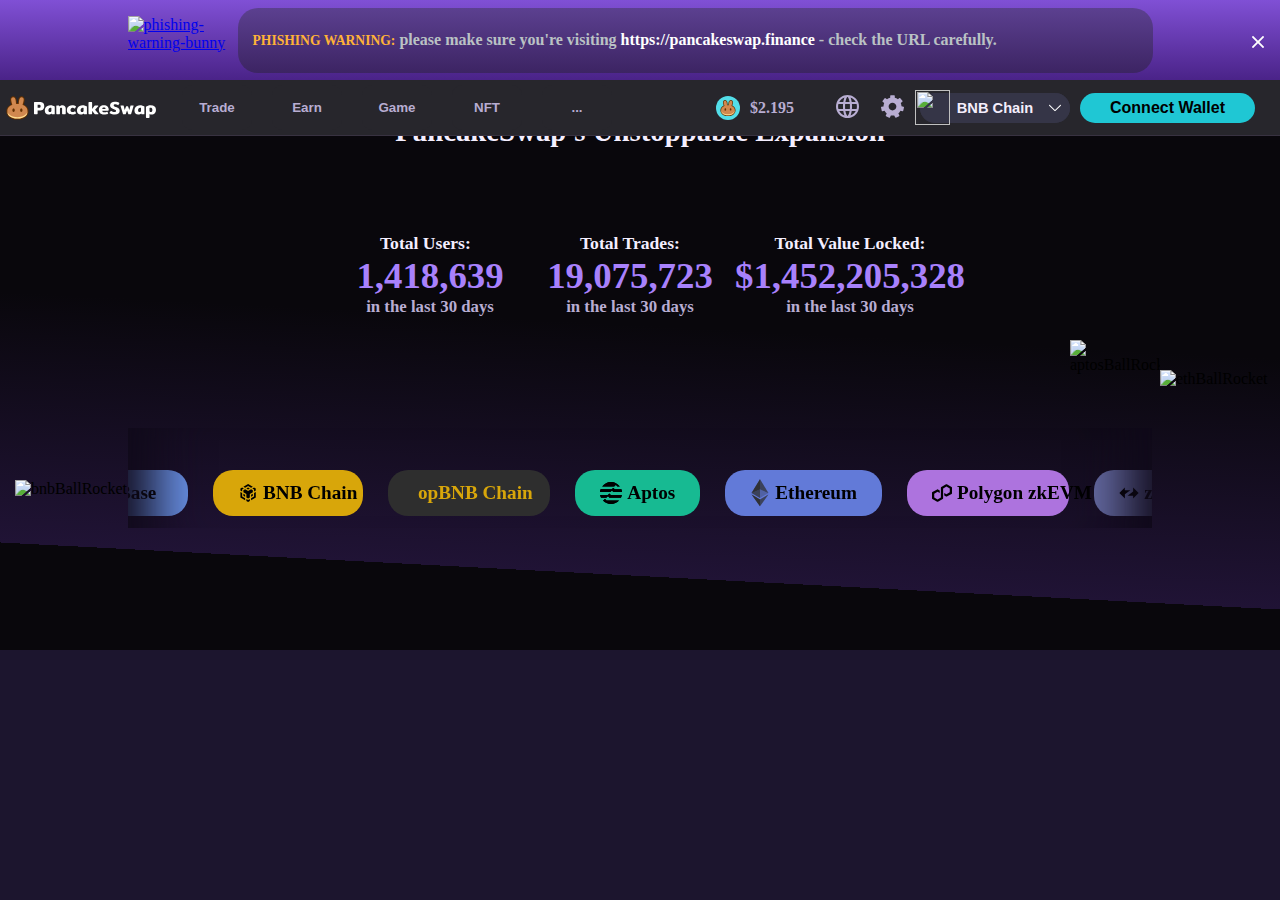
==== commit db508e3e: "modified" ====
--- a/pancake_header.html
+++ b/pancake_header.html
@@ -11,6 +11,7 @@
 <body>
     <!--    Rafa Header  -->
     <div id="setBack"></div>
+    <div id="top">
     <div id="phisWarning">
         <div id="phisContainer">
         <a id="phisBunnyBack"  href="https://imgbb.com/"><img id="phisBunny" src="https://i.ibb.co/3ckS0Kd/phishing-warning-bunny.webp" alt="phishing-warning-bunny" border="0"></a> 
@@ -125,7 +126,7 @@
                 <g id="SVGRepo_iconCarrier"> <path id="XMLID_169_" d="M320.847,219.194c5.923-16.983,9.153-35.217,9.153-54.193c0-18.974-3.229-37.206-9.15-54.187 c-0.171-0.587-0.368-1.163-0.606-1.719C297.288,45.547,236.366,0,165,0S32.712,45.547,9.757,109.096 c-0.238,0.556-0.436,1.131-0.606,1.719C3.23,127.795,0,146.027,0,165.001c0,18.976,3.23,37.21,9.153,54.193 c0.169,0.581,0.364,1.151,0.6,1.7C32.705,284.449,93.63,330,165,330s132.295-45.551,155.247-109.105 C320.482,220.345,320.678,219.775,320.847,219.194z M165,300c-3.23,0-12.642-8.232-21.124-33.677 c-3.591-10.773-6.522-23.036-8.759-36.324h59.768c-2.237,13.289-5.168,25.552-8.759,36.324C177.644,291.768,168.23,300,165,300z M131.404,199.999c-0.926-11.29-1.404-23.022-1.404-34.998c0-11.978,0.478-23.71,1.405-35.002h67.191 c0.926,11.291,1.404,23.024,1.404,35.002c0,11.976-0.479,23.708-1.404,34.998H131.404z M30,165.001 c0-12.102,1.61-23.834,4.611-35.002h66.725c-0.873,11.371-1.336,23.086-1.336,35.002c0,11.914,0.463,23.628,1.336,34.998H34.61 C31.61,188.832,30,177.102,30,165.001z M165,30c3.23,0,12.644,8.232,21.125,33.677c3.591,10.772,6.521,23.035,8.759,36.322h-59.767 c2.237-13.288,5.168-25.55,8.759-36.322C152.358,38.232,161.77,30,165,30z M228.664,129.999h66.725 c3.001,11.168,4.611,22.899,4.611,35.002c0,12.101-1.609,23.831-4.61,34.998h-66.725c0.873-11.37,1.336-23.084,1.336-34.998 C230,153.086,229.537,141.371,228.664,129.999z M283.288,99.999h-58.036c-2.578-16.776-6.156-32.28-10.666-45.809 c-2.153-6.459-4.42-12.16-6.762-17.225C240.148,47.806,267.049,70.566,283.288,99.999z M122.177,36.965 c-2.342,5.065-4.608,10.766-6.762,17.225c-4.51,13.529-8.089,29.033-10.666,45.809H46.712 C62.951,70.565,89.853,47.805,122.177,36.965z M46.711,229.999h58.038c2.577,16.776,6.157,32.281,10.667,45.811 c2.153,6.459,4.42,12.16,6.762,17.225C89.852,282.195,62.95,259.434,46.711,229.999z M207.824,293.034 c2.342-5.065,4.608-10.766,6.762-17.225c4.51-13.529,8.089-29.034,10.666-45.811h58.037 C267.051,259.434,240.149,282.194,207.824,293.034z"/> </g>
                 </svg>
         </button>
-        <div  class="dropdown-content" id="dropdownlang" >
+        <div  class="dropdown-content" id="dropdown-lang" >
             <a class="navLang" href="#">لعربية</a>
             <a class="navLang" href="#">বাংলা</a>
             <a class="navLang" href="#">English</a>
@@ -235,6 +236,7 @@
         </div>
     </div>
     </nav>
+</div>
     <nav class="navbarMob">
         <div id="container-nav-mob">
             <div class="dropdownWorld" >
--- a/pancake_header.css
+++ b/pancake_header.css
@@ -19,9 +19,13 @@
     background-color: white;
     position: absolute;
     opacity: 0.5;
-    z-index: 3;
+    z-index: 4;
     display: none;
     
+}
+#top{
+    position: fixed;
+    z-index: 999;
 }
 .navLang{
     text-decoration: none;
@@ -41,6 +45,7 @@
     align-items: center;
     padding-left: 15px;
 }
+
 #phisBunny{
     display: none;
     background: none;
@@ -153,7 +158,7 @@
     position: absolute;
     overflow: hidden;
     bottom: 0px;
-    z-index: 3;
+    z-index: 4;
     display: block;
     transition: 300ms ease-out;
 }
@@ -252,13 +257,14 @@
     display:none;
     flex-direction:column-reverse;
     position: relative;
+    overflow: hidden;
     background: white;
     color:rgb(55,30,107);
     border-radius: 20px;
     padding-left: 10px;
     z-index: 3;
-    bottom: 250%;
-    left: -50%;
+    bottom: 290%;
+    left: -40%;
     max-width: 500px;
     max-height: 400px;
 }
@@ -339,8 +345,9 @@
     background-color: var(--nav-color);
     border:none;
 }
-.dropdownWorld:hover #dropdownlang{
+.dropdownWorld:hover #dropdown-lang{
   display: flex;
+  flex-direction: column;
 }
 .dropdown-content {
     display: none;
@@ -388,11 +395,11 @@
     padding-top: 5px;
   }
 
-#dropdownlang{
-    margin-top: 5px;
+#dropdown-lang{
     border-radius: 10px;
     height: 400px;
     width: 250px;
+    right: -50px;
     display: none;
     flex-direction: column;
     justify-content: center;
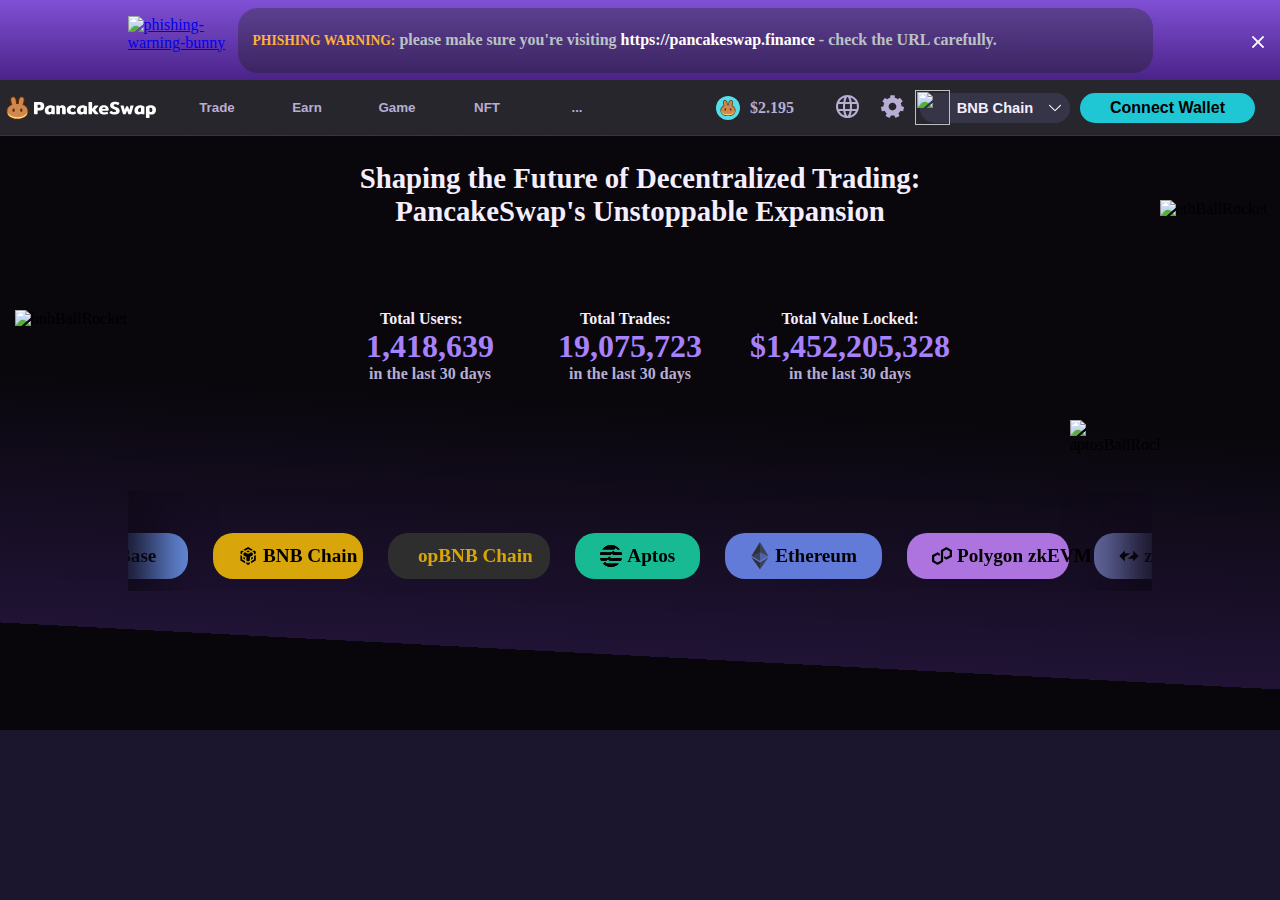
==== commit 35961579: "Merge pull request #7 from edividrascu/development" ====
--- a/pancake_header.html
+++ b/pancake_header.html
@@ -11,7 +11,6 @@
 <body>
     <!--    Rafa Header  -->
     <div id="setBack"></div>
-    <div id="top">
     <div id="phisWarning">
         <div id="phisContainer">
         <a id="phisBunnyBack"  href="https://imgbb.com/"><img id="phisBunny" src="https://i.ibb.co/3ckS0Kd/phishing-warning-bunny.webp" alt="phishing-warning-bunny" border="0"></a> 
@@ -236,7 +235,6 @@
         </div>
     </div>
     </nav>
-</div>
     <nav class="navbarMob">
         <div id="container-nav-mob">
             <div class="dropdownWorld" >
--- a/pancake_header.css
+++ b/pancake_header.css
@@ -14,18 +14,20 @@
    
 }
 #setBack{
+    overflow: hidden;
     width: 100%;
     height: 100%;
     background-color: white;
-    position: absolute;
+    position:fixed;
     opacity: 0.5;
-    z-index: 4;
+    z-index: 9999;
     display: none;
-    
+    top: 0;
 }
 #top{
-    position: fixed;
-    z-index: 999;
+	position:fixed;
+	z-index: 999;
+    top:0;
 }
 .navLang{
     text-decoration: none;
@@ -39,13 +41,12 @@
 }
 #warningText {
     background-image: linear-gradient(rgb(92,64,144),rgb(60,36,99));
-    width: calc(100%-15px);
+    width: calc(100vw);
     height: 80px;
     display: flex;
     align-items: center;
     padding-left: 15px;
 }
-
 #phisBunny{
     display: none;
     background: none;
@@ -155,12 +156,13 @@
     border-radius: 20px;
     width: 100vw;
     height: 0px;
-    position: absolute;
+    position: fixed;
     overflow: hidden;
     bottom: 0px;
-    z-index: 4;
+    z-index: 9999;
     display: block;
     transition: 300ms ease-out;
+    margin: 0 auto;
 }
 #setSettings{
     border-bottom: var(--border);
@@ -548,7 +550,7 @@
 }
 .navbarMob{
     position:fixed;
-    top:90vh;
+    bottom: 0;
     background-color: var(--nav-color);
     border-top: 1px solid rgb(56,50,65);
     width: 100%;
@@ -566,20 +568,20 @@
     padding-top: 5px;
 }
 #navMobilePurple{
+    display: none;
     position: sticky;
-    margin-top:10px;
     top:100vh;
     margin-left: 10px;
     margin-right: 10px;
     border-radius: 40px;
     background-color:rgb(184,173,210);  
-    height: 20px;
+    height: 15px;
 }
 .navbarMob:hover #navMobilePurple{
     display: none;
 }
 .navbarMob:hover{
-    top:93vh;
+    bottom: 0;
 }
 .bottomNav{
     display: flex;
@@ -603,10 +605,11 @@
     width: 100%;
     height: 650px;
     background-color: rgb(9,7,12);
-    background-image: linear-gradient(183deg, rgb(9,7,12) 50%, rgb(32,19,53)85%, rgb(9,7,12) 85%);
+    background-image: linear-gradient(183deg, rgb(9,7,12) 50%, rgb(32,19,53)85%, rgb(8, 6, 11) 85%);
     display: flex;
     flex-direction: column;
     align-items: center;
+    position: relative;
 }
 #statsText{
     color: rgb(244,238,255);
@@ -636,7 +639,6 @@
 }
 .statistics{
     width: 200px;
-    height: 90px;
     display: flex;
     flex-direction: column;
     justify-content: center;
@@ -646,20 +648,20 @@
 .statisticsOne{
     color: rgb(244,238,255);
     font-weight: bolder;
-    font-size: 110%;
+    
     min-width: 100px;
     white-space: nowrap;
 }
 .statisticsTwo{
     color: rgb(168,129,252);
     font-weight: bolder;
-    font-size: 230%;
+    font-size: 200%;
     white-space: nowrap;
 }
 .statisticsThree{
     color:rgb(184,173,210);
     font-weight: bold;
-    font-size: 105%;
+    
     white-space: nowrap;
 }
 .glide{
@@ -878,7 +880,7 @@
 #robotCrypto{
     display:none;
 }
-@media (max-width :600px){
+@media (max-width :850px){
  #phisText{
     white-space:unset;
  }
@@ -994,8 +996,9 @@
         right:32%;
         left: 32%;
         width:500px;
-        height:65vh;
+        height: 540px;
         transition: 0ms;
+        z-index: 9999;
     }
     #setSettings{
         background-image: linear-gradient(to right, rgb(59,64,84),rgb(57,49,68));
@@ -1055,7 +1058,7 @@
         height: 110px;
         position: absolute;
         right: 120px;
-        bottom: 450px;
+        bottom: 200px;
         z-index: 1;
        }
      #stats{
@@ -1072,4 +1075,4 @@
      .statistics{
         padding-bottom: 150px;
      }
-}+}
